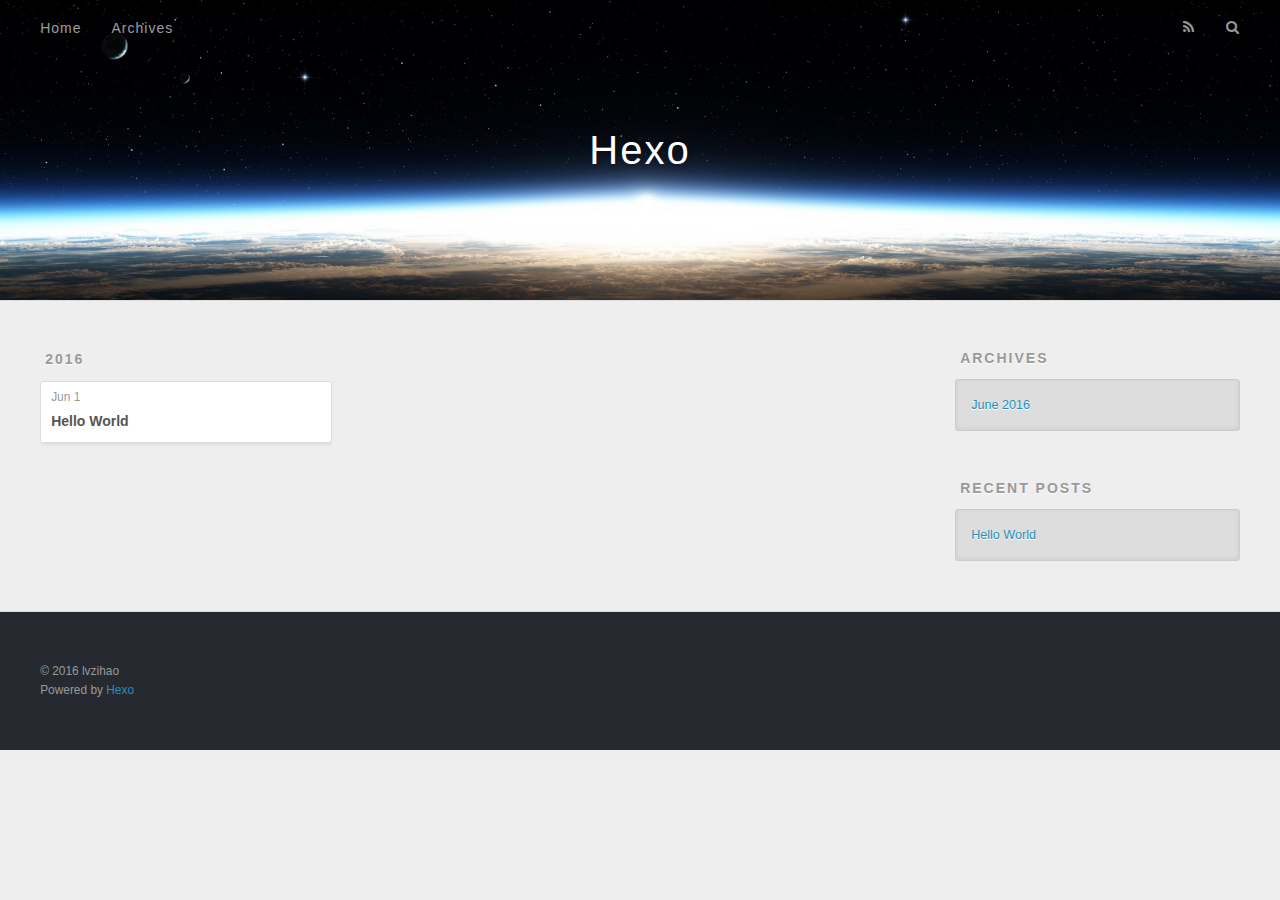
==== archives/index.html @ 4b4ba052 "Site updated: 2016-06-01 18:39:13" ====
<!DOCTYPE html>
<html>
<head>
  <meta charset="utf-8">
  
  <title>Archives | Hexo</title>
  <meta name="viewport" content="width=device-width, initial-scale=1, maximum-scale=1">
  <meta name="description">
<meta property="og:type" content="website">
<meta property="og:title" content="Hexo">
<meta property="og:url" content="http://yoursite.com/archives/index.html">
<meta property="og:site_name" content="Hexo">
<meta property="og:description">
<meta name="twitter:card" content="summary">
<meta name="twitter:title" content="Hexo">
<meta name="twitter:description">
  
    <link rel="alternate" href="/atom.xml" title="Hexo" type="application/atom+xml">
  
  
    <link rel="icon" href="/favicon.png">
  
  
    <link href="//fonts.googleapis.com/css?family=Source+Code+Pro" rel="stylesheet" type="text/css">
  
  <link rel="stylesheet" href="/css/style.css">
  

</head>

<body>
  <div id="container">
    <div id="wrap">
      <header id="header">
  <div id="banner"></div>
  <div id="header-outer" class="outer">
    <div id="header-title" class="inner">
      <h1 id="logo-wrap">
        <a href="/" id="logo">Hexo</a>
      </h1>
      
    </div>
    <div id="header-inner" class="inner">
      <nav id="main-nav">
        <a id="main-nav-toggle" class="nav-icon"></a>
        
          <a class="main-nav-link" href="/">Home</a>
        
          <a class="main-nav-link" href="/archives">Archives</a>
        
      </nav>
      <nav id="sub-nav">
        
          <a id="nav-rss-link" class="nav-icon" href="/atom.xml" title="RSS Feed"></a>
        
        <a id="nav-search-btn" class="nav-icon" title="Search"></a>
      </nav>
      <div id="search-form-wrap">
        <form action="//google.com/search" method="get" accept-charset="UTF-8" class="search-form"><input type="search" name="q" results="0" class="search-form-input" placeholder="Search"><button type="submit" class="search-form-submit">&#xF002;</button><input type="hidden" name="sitesearch" value="http://yoursite.com"></form>
      </div>
    </div>
  </div>
</header>
      <div class="outer">
        <section id="main">
  
  
    
    
      
      
      <section class="archives-wrap">
        <div class="archive-year-wrap">
          <a href="/archives/2016" class="archive-year">2016</a>
        </div>
        <div class="archives">
    
    <article class="archive-article archive-type-post">
  <div class="archive-article-inner">
    <header class="archive-article-header">
      <a href="/2016/06/01/hello-world/" class="archive-article-date">
  <time datetime="2016-06-01T08:57:51.765Z" itemprop="datePublished">Jun 1</time>
</a>
      
  
    <h1 itemprop="name">
      <a class="archive-article-title" href="/2016/06/01/hello-world/">Hello World</a>
    </h1>
  

    </header>
  </div>
</article>
  
  
    </div></section>
  

</section>
        
          <aside id="sidebar">
  
    

  
    

  
    
  
    
  <div class="widget-wrap">
    <h3 class="widget-title">Archives</h3>
    <div class="widget">
      <ul class="archive-list"><li class="archive-list-item"><a class="archive-list-link" href="/archives/2016/06/">June 2016</a></li></ul>
    </div>
  </div>


  
    
  <div class="widget-wrap">
    <h3 class="widget-title">Recent Posts</h3>
    <div class="widget">
      <ul>
        
          <li>
            <a href="/2016/06/01/hello-world/">Hello World</a>
          </li>
        
      </ul>
    </div>
  </div>

  
</aside>
        
      </div>
      <footer id="footer">
  
  <div class="outer">
    <div id="footer-info" class="inner">
      &copy; 2016 lvzihao<br>
      Powered by <a href="http://hexo.io/" target="_blank">Hexo</a>
    </div>
  </div>
</footer>
    </div>
    <nav id="mobile-nav">
  
    <a href="/" class="mobile-nav-link">Home</a>
  
    <a href="/archives" class="mobile-nav-link">Archives</a>
  
</nav>
    

<script src="//ajax.googleapis.com/ajax/libs/jquery/2.0.3/jquery.min.js"></script>


  <link rel="stylesheet" href="/fancybox/jquery.fancybox.css">
  <script src="/fancybox/jquery.fancybox.pack.js"></script>


<script src="/js/script.js"></script>

  </div>
</body>
</html>
---- css/style.css ----
body {
  width: 100%;
}
body:before,
body:after {
  content: "";
  display: table;
}
body:after {
  clear: both;
}
html,
body,
div,
span,
applet,
object,
iframe,
h1,
h2,
h3,
h4,
h5,
h6,
p,
blockquote,
pre,
a,
abbr,
acronym,
address,
big,
cite,
code,
del,
dfn,
em,
img,
ins,
kbd,
q,
s,
samp,
small,
strike,
strong,
sub,
sup,
tt,
var,
dl,
dt,
dd,
ol,
ul,
li,
fieldset,
form,
label,
legend,
table,
caption,
tbody,
tfoot,
thead,
tr,
th,
td {
  margin: 0;
  padding: 0;
  border: 0;
  outline: 0;
  font-weight: inherit;
  font-style: inherit;
  font-family: inherit;
  font-size: 100%;
  vertical-align: baseline;
}
body {
  line-height: 1;
  color: #000;
  background: #fff;
}
ol,
ul {
  list-style: none;
}
table {
  border-collapse: separate;
  border-spacing: 0;
  vertical-align: middle;
}
caption,
th,
td {
  text-align: left;
  font-weight: normal;
  vertical-align: middle;
}
a img {
  border: none;
}
input,
button {
  margin: 0;
  padding: 0;
}
input::-moz-focus-inner,
button::-moz-focus-inner {
  border: 0;
  padding: 0;
}
@font-face {
  font-family: FontAwesome;
  font-style: normal;
  font-weight: normal;
  src: url("fonts/fontawesome-webfont.eot?v=#4.0.3");
  src: url("fonts/fontawesome-webfont.eot?#iefix&v=#4.0.3") format("embedded-opentype"), url("fonts/fontawesome-webfont.woff?v=#4.0.3") format("woff"), url("fonts/fontawesome-webfont.ttf?v=#4.0.3") format("truetype"), url("fonts/fontawesome-webfont.svg#fontawesomeregular?v=#4.0.3") format("svg");
}
html,
body,
#container {
  height: 100%;
}
body {
  background: #eee;
  font: 14px "Helvetica Neue", Helvetica, Arial, sans-serif;
  -webkit-text-size-adjust: 100%;
}
.outer {
  max-width: 1220px;
  margin: 0 auto;
  padding: 0 20px;
}
.outer:before,
.outer:after {
  content: "";
  display: table;
}
.outer:after {
  clear: both;
}
.inner {
  display: inline;
  float: left;
  width: 98.33333333333333%;
  margin: 0 0.833333333333333%;
}
.left,
.alignleft {
  float: left;
}
.right,
.alignright {
  float: right;
}
.clear {
  clear: both;
}
#container {
  position: relative;
}
.mobile-nav-on {
  overflow: hidden;
}
#wrap {
  height: 100%;
  width: 100%;
  position: absolute;
  top: 0;
  left: 0;
  -webkit-transition: 0.2s ease-out;
  -moz-transition: 0.2s ease-out;
  -ms-transition: 0.2s ease-out;
  transition: 0.2s ease-out;
  z-index: 1;
  background: #eee;
}
.mobile-nav-on #wrap {
  left: 280px;
}
@media screen and (min-width: 768px) {
  #main {
    display: inline;
    float: left;
    width: 73.33333333333333%;
    margin: 0 0.833333333333333%;
  }
}
.article-date,
.article-category-link,
.archive-year,
.widget-title {
  text-decoration: none;
  text-transform: uppercase;
  letter-spacing: 2px;
  color: #999;
  margin-bottom: 1em;
  margin-left: 5px;
  line-height: 1em;
  text-shadow: 0 1px #fff;
  font-weight: bold;
}
.article-inner,
.archive-article-inner {
  background: #fff;
  -webkit-box-shadow: 1px 2px 3px #ddd;
  box-shadow: 1px 2px 3px #ddd;
  border: 1px solid #ddd;
  -webkit-border-radius: 3px;
  border-radius: 3px;
}
.article-entry h1,
.widget h1 {
  font-size: 2em;
}
.article-entry h2,
.widget h2 {
  font-size: 1.5em;
}
.article-entry h3,
.widget h3 {
  font-size: 1.3em;
}
.article-entry h4,
.widget h4 {
  font-size: 1.2em;
}
.article-entry h5,
.widget h5 {
  font-size: 1em;
}
.article-entry h6,
.widget h6 {
  font-size: 1em;
  color: #999;
}
.article-entry hr,
.widget hr {
  border: 1px dashed #ddd;
}
.article-entry strong,
.widget strong {
  font-weight: bold;
}
.article-entry em,
.widget em,
.article-entry cite,
.widget cite {
  font-style: italic;
}
.article-entry sup,
.widget sup,
.article-entry sub,
.widget sub {
  font-size: 0.75em;
  line-height: 0;
  position: relative;
  vertical-align: baseline;
}
.article-entry sup,
.widget sup {
  top: -0.5em;
}
.article-entry sub,
.widget sub {
  bottom: -0.2em;
}
.article-entry small,
.widget small {
  font-size: 0.85em;
}
.article-entry acronym,
.widget acronym,
.article-entry abbr,
.widget abbr {
  border-bottom: 1px dotted;
}
.article-entry ul,
.widget ul,
.article-entry ol,
.widget ol,
.article-entry dl,
.widget dl {
  margin: 0 20px;
  line-height: 1.6em;
}
.article-entry ul ul,
.widget ul ul,
.article-entry ol ul,
.widget ol ul,
.article-entry ul ol,
.widget ul ol,
.article-entry ol ol,
.widget ol ol {
  margin-top: 0;
  margin-bottom: 0;
}
.article-entry ul,
.widget ul {
  list-style: disc;
}
.article-entry ol,
.widget ol {
  list-style: decimal;
}
.article-entry dt,
.widget dt {
  font-weight: bold;
}
#header {
  height: 300px;
  position: relative;
  border-bottom: 1px solid #ddd;
}
#header:before,
#header:after {
  content: "";
  position: absolute;
  left: 0;
  right: 0;
  height: 40px;
}
#header:before {
  top: 0;
  background: -webkit-linear-gradient(rgba(0,0,0,0.2), transparent);
  background: -moz-linear-gradient(rgba(0,0,0,0.2), transparent);
  background: -ms-linear-gradient(rgba(0,0,0,0.2), transparent);
  background: linear-gradient(rgba(0,0,0,0.2), transparent);
}
#header:after {
  bottom: 0;
  background: -webkit-linear-gradient(transparent, rgba(0,0,0,0.2));
  background: -moz-linear-gradient(transparent, rgba(0,0,0,0.2));
  background: -ms-linear-gradient(transparent, rgba(0,0,0,0.2));
  background: linear-gradient(transparent, rgba(0,0,0,0.2));
}
#header-outer {
  height: 100%;
  position: relative;
}
#header-inner {
  position: relative;
  overflow: hidden;
}
#banner {
  position: absolute;
  top: 0;
  left: 0;
  width: 100%;
  height: 100%;
  background: url("images/banner.jpg") center #000;
  -webkit-background-size: cover;
  -moz-background-size: cover;
  background-size: cover;
  z-index: -1;
}
#header-title {
  text-align: center;
  height: 40px;
  position: absolute;
  top: 50%;
  left: 0;
  margin-top: -20px;
}
#logo,
#subtitle {
  text-decoration: none;
  color: #fff;
  font-weight: 300;
  text-shadow: 0 1px 4px rgba(0,0,0,0.3);
}
#logo {
  font-size: 40px;
  line-height: 40px;
  letter-spacing: 2px;
}
#subtitle {
  font-size: 16px;
  line-height: 16px;
  letter-spacing: 1px;
}
#subtitle-wrap {
  margin-top: 16px;
}
#main-nav {
  float: left;
  margin-left: -15px;
}
.nav-icon,
.main-nav-link {
  float: left;
  color: #fff;
  opacity: 0.6;
  text-decoration: none;
  text-shadow: 0 1px rgba(0,0,0,0.2);
  -webkit-transition: opacity 0.2s;
  -moz-transition: opacity 0.2s;
  -ms-transition: opacity 0.2s;
  transition: opacity 0.2s;
  display: block;
  padding: 20px 15px;
}
.nav-icon:hover,
.main-nav-link:hover {
  opacity: 1;
}
.nav-icon {
  font-family: FontAwesome;
  text-align: center;
  font-size: 14px;
  width: 14px;
  height: 14px;
  padding: 20px 15px;
  position: relative;
  cursor: pointer;
}
.main-nav-link {
  font-weight: 300;
  letter-spacing: 1px;
}
@media screen and (max-width: 479px) {
  .main-nav-link {
    display: none;
  }
}
#main-nav-toggle {
  display: none;
}
#main-nav-toggle:before {
  content: "\f0c9";
}
@media screen and (max-width: 479px) {
  #main-nav-toggle {
    display: block;
  }
}
#sub-nav {
  float: right;
  margin-right: -15px;
}
#nav-rss-link:before {
  content: "\f09e";
}
#nav-search-btn:before {
  content: "\f002";
}
#search-form-wrap {
  position: absolute;
  top: 15px;
  width: 150px;
  height: 30px;
  right: -150px;
  opacity: 0;
  -webkit-transition: 0.2s ease-out;
  -moz-transition: 0.2s ease-out;
  -ms-transition: 0.2s ease-out;
  transition: 0.2s ease-out;
}
#search-form-wrap.on {
  opacity: 1;
  right: 0;
}
@media screen and (max-width: 479px) {
  #search-form-wrap {
    width: 100%;
    right: -100%;
  }
}
.search-form {
  position: absolute;
  top: 0;
  left: 0;
  right: 0;
  background: #fff;
  padding: 5px 15px;
  -webkit-border-radius: 15px;
  border-radius: 15px;
  -webkit-box-shadow: 0 0 10px rgba(0,0,0,0.3);
  box-shadow: 0 0 10px rgba(0,0,0,0.3);
}
.search-form-input {
  border: none;
  background: none;
  color: #555;
  width: 100%;
  font: 13px "Helvetica Neue", Helvetica, Arial, sans-serif;
  outline: none;
}
.search-form-input::-webkit-search-results-decoration,
.search-form-input::-webkit-search-cancel-button {
  -webkit-appearance: none;
}
.search-form-submit {
  position: absolute;
  top: 50%;
  right: 10px;
  margin-top: -7px;
  font: 13px FontAwesome;
  border: none;
  background: none;
  color: #bbb;
  cursor: pointer;
}
.search-form-submit:hover,
.search-form-submit:focus {
  color: #777;
}
.article {
  margin: 50px 0;
}
.article-inner {
  overflow: hidden;
}
.article-meta:before,
.article-meta:after {
  content: "";
  display: table;
}
.article-meta:after {
  clear: both;
}
.article-date {
  float: left;
}
.article-category {
  float: left;
  line-height: 1em;
  color: #ccc;
  text-shadow: 0 1px #fff;
  margin-left: 8px;
}
.article-category:before {
  content: "\2022";
}
.article-category-link {
  margin: 0 12px 1em;
}
.article-header {
  padding: 20px 20px 0;
}
.article-title {
  text-decoration: none;
  font-size: 2em;
  font-weight: bold;
  color: #555;
  line-height: 1.1em;
  -webkit-transition: color 0.2s;
  -moz-transition: color 0.2s;
  -ms-transition: color 0.2s;
  transition: color 0.2s;
}
a.article-title:hover {
  color: #258fb8;
}
.article-entry {
  color: #555;
  padding: 0 20px;
}
.article-entry:before,
.article-entry:after {
  content: "";
  display: table;
}
.article-entry:after {
  clear: both;
}
.article-entry p,
.article-entry table {
  line-height: 1.6em;
  margin: 1.6em 0;
}
.article-entry h1,
.article-entry h2,
.article-entry h3,
.article-entry h4,
.article-entry h5,
.article-entry h6 {
  font-weight: bold;
}
.article-entry h1,
.article-entry h2,
.article-entry h3,
.article-entry h4,
.article-entry h5,
.article-entry h6 {
  line-height: 1.1em;
  margin: 1.1em 0;
}
.article-entry a {
  color: #258fb8;
  text-decoration: none;
}
.article-entry a:hover {
  text-decoration: underline;
}
.article-entry ul,
.article-entry ol,
.article-entry dl {
  margin-top: 1.6em;
  margin-bottom: 1.6em;
}
.article-entry img,
.article-entry video {
  max-width: 100%;
  height: auto;
  display: block;
  margin: auto;
}
.article-entry iframe {
  border: none;
}
.article-entry table {
  width: 100%;
  border-collapse: collapse;
  border-spacing: 0;
}
.article-entry th {
  font-weight: bold;
  border-bottom: 3px solid #ddd;
  padding-bottom: 0.5em;
}
.article-entry td {
  border-bottom: 1px solid #ddd;
  padding: 10px 0;
}
.article-entry blockquote {
  font-family: Georgia, "Times New Roman", serif;
  font-size: 1.4em;
  margin: 1.6em 20px;
  text-align: center;
}
.article-entry blockquote footer {
  font-size: 14px;
  margin: 1.6em 0;
  font-family: "Helvetica Neue", Helvetica, Arial, sans-serif;
}
.article-entry blockquote footer cite:before {
  content: "—";
  padding: 0 0.5em;
}
.article-entry .pullquote {
  text-align: left;
  width: 45%;
  margin: 0;
}
.article-entry .pullquote.left {
  margin-left: 0.5em;
  margin-right: 1em;
}
.article-entry .pullquote.right {
  margin-right: 0.5em;
  margin-left: 1em;
}
.article-entry .caption {
  color: #999;
  display: block;
  font-size: 0.9em;
  margin-top: 0.5em;
  position: relative;
  text-align: center;
}
.article-entry .video-container {
  position: relative;
  padding-top: 56.25%;
  height: 0;
  overflow: hidden;
}
.article-entry .video-container iframe,
.article-entry .video-container object,
.article-entry .video-container embed {
  position: absolute;
  top: 0;
  left: 0;
  width: 100%;
  height: 100%;
  margin-top: 0;
}
.article-more-link a {
  display: inline-block;
  line-height: 1em;
  padding: 6px 15px;
  -webkit-border-radius: 15px;
  border-radius: 15px;
  background: #eee;
  color: #999;
  text-shadow: 0 1px #fff;
  text-decoration: none;
}
.article-more-link a:hover {
  background: #258fb8;
  color: #fff;
  text-decoration: none;
  text-shadow: 0 1px #1e7293;
}
.article-footer {
  font-size: 0.85em;
  line-height: 1.6em;
  border-top: 1px solid #ddd;
  padding-top: 1.6em;
  margin: 0 20px 20px;
}
.article-footer:before,
.article-footer:after {
  content: "";
  display: table;
}
.article-footer:after {
  clear: both;
}
.article-footer a {
  color: #999;
  text-decoration: none;
}
.article-footer a:hover {
  color: #555;
}
.article-tag-list-item {
  float: left;
  margin-right: 10px;
}
.article-tag-list-link:before {
  content: "#";
}
.article-comment-link {
  float: right;
}
.article-comment-link:before {
  content: "\f075";
  font-family: FontAwesome;
  padding-right: 8px;
}
.article-share-link {
  cursor: pointer;
  float: right;
  margin-left: 20px;
}
.article-share-link:before {
  content: "\f064";
  font-family: FontAwesome;
  padding-right: 6px;
}
#article-nav {
  position: relative;
}
#article-nav:before,
#article-nav:after {
  content: "";
  display: table;
}
#article-nav:after {
  clear: both;
}
@media screen and (min-width: 768px) {
  #article-nav {
    margin: 50px 0;
  }
  #article-nav:before {
    width: 8px;
    height: 8px;
    position: absolute;
    top: 50%;
    left: 50%;
    margin-top: -4px;
    margin-left: -4px;
    content: "";
    -webkit-border-radius: 50%;
    border-radius: 50%;
    background: #ddd;
    -webkit-box-shadow: 0 1px 2px #fff;
    box-shadow: 0 1px 2px #fff;
  }
}
.article-nav-link-wrap {
  text-decoration: none;
  text-shadow: 0 1px #fff;
  color: #999;
  -webkit-box-sizing: border-box;
  -moz-box-sizing: border-box;
  box-sizing: border-box;
  margin-top: 50px;
  text-align: center;
  display: block;
}
.article-nav-link-wrap:hover {
  color: #555;
}
@media screen and (min-width: 768px) {
  .article-nav-link-wrap {
    width: 50%;
    margin-top: 0;
  }
}
@media screen and (min-width: 768px) {
  #article-nav-newer {
    float: left;
    text-align: right;
    padding-right: 20px;
  }
}
@media screen and (min-width: 768px) {
  #article-nav-older {
    float: right;
    text-align: left;
    padding-left: 20px;
  }
}
.article-nav-caption {
  text-transform: uppercase;
  letter-spacing: 2px;
  color: #ddd;
  line-height: 1em;
  font-weight: bold;
}
#article-nav-newer .article-nav-caption {
  margin-right: -2px;
}
.article-nav-title {
  font-size: 0.85em;
  line-height: 1.6em;
  margin-top: 0.5em;
}
.article-share-box {
  position: absolute;
  display: none;
  background: #fff;
  -webkit-box-shadow: 1px 2px 10px rgba(0,0,0,0.2);
  box-shadow: 1px 2px 10px rgba(0,0,0,0.2);
  -webkit-border-radius: 3px;
  border-radius: 3px;
  margin-left: -145px;
  overflow: hidden;
  z-index: 1;
}
.article-share-box.on {
  display: block;
}
.article-share-input {
  width: 100%;
  background: none;
  -webkit-box-sizing: border-box;
  -moz-box-sizing: border-box;
  box-sizing: border-box;
  font: 14px "Helvetica Neue", Helvetica, Arial, sans-serif;
  padding: 0 15px;
  color: #555;
  outline: none;
  border: 1px solid #ddd;
  -webkit-border-radius: 3px 3px 0 0;
  border-radius: 3px 3px 0 0;
  height: 36px;
  line-height: 36px;
}
.article-share-links {
  background: #eee;
}
.article-share-links:before,
.article-share-links:after {
  content: "";
  display: table;
}
.article-share-links:after {
  clear: both;
}
.article-share-twitter,
.article-share-facebook,
.article-share-pinterest,
.article-share-google {
  width: 50px;
  height: 36px;
  display: block;
  float: left;
  position: relative;
  color: #999;
  text-shadow: 0 1px #fff;
}
.article-share-twitter:before,
.article-share-facebook:before,
.article-share-pinterest:before,
.article-share-google:before {
  font-size: 20px;
  font-family: FontAwesome;
  width: 20px;
  height: 20px;
  position: absolute;
  top: 50%;
  left: 50%;
  margin-top: -10px;
  margin-left: -10px;
  text-align: center;
}
.article-share-twitter:hover,
.article-share-facebook:hover,
.article-share-pinterest:hover,
.article-share-google:hover {
  color: #fff;
}
.article-share-twitter:before {
  content: "\f099";
}
.article-share-twitter:hover {
  background: #00aced;
  text-shadow: 0 1px #008abe;
}
.article-share-facebook:before {
  content: "\f09a";
}
.article-share-facebook:hover {
  background: #3b5998;
  text-shadow: 0 1px #2f477a;
}
.article-share-pinterest:before {
  content: "\f0d2";
}
.article-share-pinterest:hover {
  background: #cb2027;
  text-shadow: 0 1px #a21a1f;
}
.article-share-google:before {
  content: "\f0d5";
}
.article-share-google:hover {
  background: #dd4b39;
  text-shadow: 0 1px #be3221;
}
.article-gallery {
  background: #000;
  position: relative;
}
.article-gallery-photos {
  position: relative;
  overflow: hidden;
}
.article-gallery-img {
  display: none;
  max-width: 100%;
}
.article-gallery-img:first-child {
  display: block;
}
.article-gallery-img.loaded {
  position: absolute;
  display: block;
}
.article-gallery-img img {
  display: block;
  max-width: 100%;
  margin: 0 auto;
}
#comments {
  background: #fff;
  -webkit-box-shadow: 1px 2px 3px #ddd;
  box-shadow: 1px 2px 3px #ddd;
  padding: 20px;
  border: 1px solid #ddd;
  -webkit-border-radius: 3px;
  border-radius: 3px;
  margin: 50px 0;
}
#comments a {
  color: #258fb8;
}
.archives-wrap {
  margin: 50px 0;
}
.archives:before,
.archives:after {
  content: "";
  display: table;
}
.archives:after {
  clear: both;
}
.archive-year-wrap {
  margin-bottom: 1em;
}
.archives {
  -webkit-column-gap: 10px;
  -moz-column-gap: 10px;
  column-gap: 10px;
}
@media screen and (min-width: 480px) and (max-width: 767px) {
  .archives {
    -webkit-column-count: 2;
    -moz-column-count: 2;
    column-count: 2;
  }
}
@media screen and (min-width: 768px) {
  .archives {
    -webkit-column-count: 3;
    -moz-column-count: 3;
    column-count: 3;
  }
}
.archive-article {
  -webkit-column-break-inside: avoid;
  page-break-inside: avoid;
  overflow: hidden;
  break-inside: avoid-column;
}
.archive-article-inner {
  padding: 10px;
  margin-bottom: 15px;
}
.archive-article-title {
  text-decoration: none;
  font-weight: bold;
  color: #555;
  -webkit-transition: color 0.2s;
  -moz-transition: color 0.2s;
  -ms-transition: color 0.2s;
  transition: color 0.2s;
  line-height: 1.6em;
}
.archive-article-title:hover {
  color: #258fb8;
}
.archive-article-footer {
  margin-top: 1em;
}
.archive-article-date {
  color: #999;
  text-decoration: none;
  font-size: 0.85em;
  line-height: 1em;
  margin-bottom: 0.5em;
  display: block;
}
#page-nav {
  margin: 50px auto;
  background: #fff;
  -webkit-box-shadow: 1px 2px 3px #ddd;
  box-shadow: 1px 2px 3px #ddd;
  border: 1px solid #ddd;
  -webkit-border-radius: 3px;
  border-radius: 3px;
  text-align: center;
  color: #999;
  overflow: hidden;
}
#page-nav:before,
#page-nav:after {
  content: "";
  display: table;
}
#page-nav:after {
  clear: both;
}
#page-nav a,
#page-nav span {
  padding: 10px 20px;
  line-height: 1;
  height: 2ex;
}
#page-nav a {
  color: #999;
  text-decoration: none;
}
#page-nav a:hover {
  background: #999;
  color: #fff;
}
#page-nav .prev {
  float: left;
}
#page-nav .next {
  float: right;
}
#page-nav .page-number {
  display: inline-block;
}
@media screen and (max-width: 479px) {
  #page-nav .page-number {
    display: none;
  }
}
#page-nav .current {
  color: #555;
  font-weight: bold;
}
#page-nav .space {
  color: #ddd;
}
#footer {
  background: #262a30;
  padding: 50px 0;
  border-top: 1px solid #ddd;
  color: #999;
}
#footer a {
  color: #258fb8;
  text-decoration: none;
}
#footer a:hover {
  text-decoration: underline;
}
#footer-info {
  line-height: 1.6em;
  font-size: 0.85em;
}
.article-entry pre,
.article-entry .highlight {
  background: #2d2d2d;
  margin: 0 -20px;
  padding: 15px 20px;
  border-style: solid;
  border-color: #ddd;
  border-width: 1px 0;
  overflow: auto;
  color: #ccc;
  line-height: 22.400000000000002px;
}
.article-entry .highlight .gutter pre,
.article-entry .gist .gist-file .gist-data .line-numbers {
  color: #666;
  font-size: 0.85em;
}
.article-entry pre,
.article-entry code {
  font-family: "Source Code Pro", Consolas, Monaco, Menlo, Consolas, monospace;
}
.article-entry code {
  background: #eee;
  text-shadow: 0 1px #fff;
  padding: 0 0.3em;
}
.article-entry pre code {
  background: none;
  text-shadow: none;
  padding: 0;
}
.article-entry .highlight pre {
  border: none;
  margin: 0;
  padding: 0;
}
.article-entry .highlight table {
  margin: 0;
  width: auto;
}
.article-entry .highlight td {
  border: none;
  padding: 0;
}
.article-entry .highlight figcaption {
  font-size: 0.85em;
  color: #999;
  line-height: 1em;
  margin-bottom: 1em;
}
.article-entry .highlight figcaption:before,
.article-entry .highlight figcaption:after {
  content: "";
  display: table;
}
.article-entry .highlight figcaption:after {
  clear: both;
}
.article-entry .highlight figcaption a {
  float: right;
}
.article-entry .highlight .gutter pre {
  text-align: right;
  padding-right: 20px;
}
.article-entry .highlight .line {
  height: 22.400000000000002px;
}
.article-entry .highlight .line.marked {
  background: #515151;
}
.article-entry .gist {
  margin: 0 -20px;
  border-style: solid;
  border-color: #ddd;
  border-width: 1px 0;
  background: #2d2d2d;
  padding: 15px 20px 15px 0;
}
.article-entry .gist .gist-file {
  border: none;
  font-family: "Source Code Pro", Consolas, Monaco, Menlo, Consolas, monospace;
  margin: 0;
}
.article-entry .gist .gist-file .gist-data {
  background: none;
  border: none;
}
.article-entry .gist .gist-file .gist-data .line-numbers {
  background: none;
  border: none;
  padding: 0 20px 0 0;
}
.article-entry .gist .gist-file .gist-data .line-data {
  padding: 0 !important;
}
.article-entry .gist .gist-file .highlight {
  margin: 0;
  padding: 0;
  border: none;
}
.article-entry .gist .gist-file .gist-meta {
  background: #2d2d2d;
  color: #999;
  font: 0.85em "Helvetica Neue", Helvetica, Arial, sans-serif;
  text-shadow: 0 0;
  padding: 0;
  margin-top: 1em;
  margin-left: 20px;
}
.article-entry .gist .gist-file .gist-meta a {
  color: #258fb8;
  font-weight: normal;
}
.article-entry .gist .gist-file .gist-meta a:hover {
  text-decoration: underline;
}
pre .comment,
pre .title {
  color: #999;
}
pre .variable,
pre .attribute,
pre .tag,
pre .regexp,
pre .ruby .constant,
pre .xml .tag .title,
pre .xml .pi,
pre .xml .doctype,
pre .html .doctype,
pre .css .id,
pre .css .class,
pre .css .pseudo {
  color: #f2777a;
}
pre .number,
pre .preprocessor,
pre .built_in,
pre .literal,
pre .params,
pre .constant {
  color: #f99157;
}
pre .class,
pre .ruby .class .title,
pre .css .rules .attribute {
  color: #9c9;
}
pre .string,
pre .value,
pre .inheritance,
pre .header,
pre .ruby .symbol,
pre .xml .cdata {
  color: #9c9;
}
pre .css .hexcolor {
  color: #6cc;
}
pre .function,
pre .python .decorator,
pre .python .title,
pre .ruby .function .title,
pre .ruby .title .keyword,
pre .perl .sub,
pre .javascript .title,
pre .coffeescript .title {
  color: #69c;
}
pre .keyword,
pre .javascript .function {
  color: #c9c;
}
@media screen and (max-width: 479px) {
  #mobile-nav {
    position: absolute;
    top: 0;
    left: 0;
    width: 280px;
    height: 100%;
    background: #191919;
    border-right: 1px solid #fff;
  }
}
@media screen and (max-width: 479px) {
  .mobile-nav-link {
    display: block;
    color: #999;
    text-decoration: none;
    padding: 15px 20px;
    font-weight: bold;
  }
  .mobile-nav-link:hover {
    color: #fff;
  }
}
@media screen and (min-width: 768px) {
  #sidebar {
    display: inline;
    float: left;
    width: 23.333333333333332%;
    margin: 0 0.833333333333333%;
  }
}
.widget-wrap {
  margin: 50px 0;
}
.widget {
  color: #777;
  text-shadow: 0 1px #fff;
  background: #ddd;
  -webkit-box-shadow: 0 -1px 4px #ccc inset;
  box-shadow: 0 -1px 4px #ccc inset;
  border: 1px solid #ccc;
  padding: 15px;
  -webkit-border-radius: 3px;
  border-radius: 3px;
}
.widget a {
  color: #258fb8;
  text-decoration: none;
}
.widget a:hover {
  text-decoration: underline;
}
.widget ul ul,
.widget ol ul,
.widget dl ul,
.widget ul ol,
.widget ol ol,
.widget dl ol,
.widget ul dl,
.widget ol dl,
.widget dl dl {
  margin-left: 15px;
  list-style: disc;
}
.widget {
  line-height: 1.6em;
  word-wrap: break-word;
  font-size: 0.9em;
}
.widget ul,
.widget ol {
  list-style: none;
  margin: 0;
}
.widget ul ul,
.widget ol ul,
.widget ul ol,
.widget ol ol {
  margin: 0 20px;
}
.widget ul ul,
.widget ol ul {
  list-style: disc;
}
.widget ul ol,
.widget ol ol {
  list-style: decimal;
}
.category-list-count,
.tag-list-count,
.archive-list-count {
  padding-left: 5px;
  color: #999;
  font-size: 0.85em;
}
.category-list-count:before,
.tag-list-count:before,
.archive-list-count:before {
  content: "(";
}
.category-list-count:after,
.tag-list-count:after,
.archive-list-count:after {
  content: ")";
}
.tagcloud a {
  margin-right: 5px;
  display: inline-block;
}
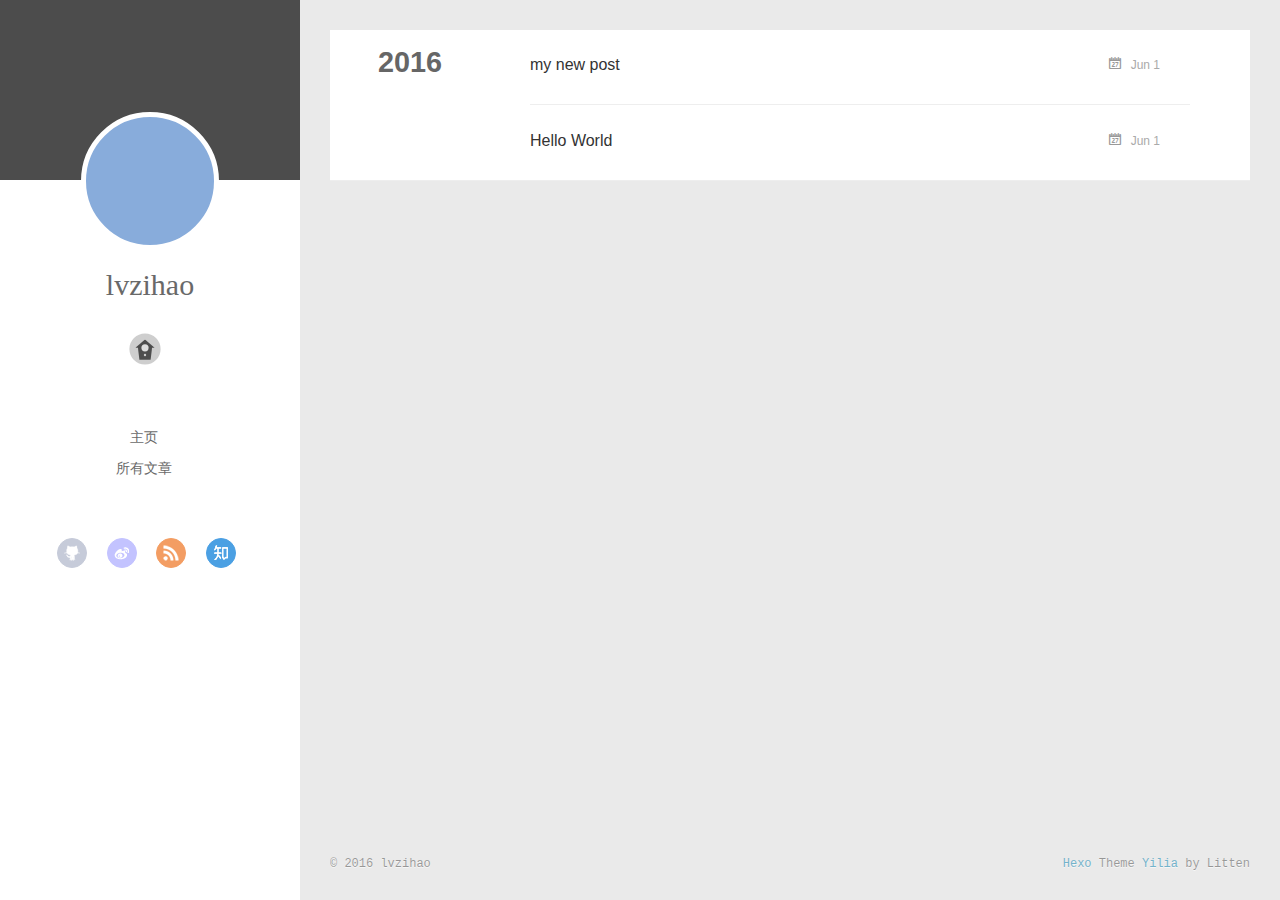
==== commit 3a651199: "Site updated: 2016-06-01 22:55:23" ====
--- a/archives/index.html
+++ b/archives/index.html
@@ -3,6 +3,7 @@
 <head>
   <meta charset="utf-8">
   
+  <meta http-equiv="X-UA-Compatible" content="IE=edge" >
   <title>Archives | Hexo</title>
   <meta name="viewport" content="width=device-width, initial-scale=1, maximum-scale=1">
   <meta name="description">
@@ -15,54 +16,187 @@
 <meta name="twitter:title" content="Hexo">
 <meta name="twitter:description">
   
-    <link rel="alternate" href="/atom.xml" title="Hexo" type="application/atom+xml">
+    <link rel="alternative" href="/atom.xml" title="Hexo" type="application/atom+xml">
   
   
     <link rel="icon" href="/favicon.png">
   
-  
-    <link href="//fonts.googleapis.com/css?family=Source+Code+Pro" rel="stylesheet" type="text/css">
-  
   <link rel="stylesheet" href="/css/style.css">
-  
-
 </head>
 
 <body>
   <div id="container">
-    <div id="wrap">
-      <header id="header">
-  <div id="banner"></div>
-  <div id="header-outer" class="outer">
-    <div id="header-title" class="inner">
-      <h1 id="logo-wrap">
-        <a href="/" id="logo">Hexo</a>
-      </h1>
-      
+    <div class="left-col">
+    <div class="overlay"></div>
+<div class="intrude-less">
+	<header id="header" class="inner">
+		<a href="/" class="profilepic">
+			
+			<img lazy-src="null" class="js-avatar">
+			
+		</a>
+
+		<hgroup>
+		  <h1 class="header-author"><a href="/">lvzihao</a></h1>
+		</hgroup>
+
+		
+
+		
+			<div class="switch-btn">
+				<div class="icon">
+					<div class="icon-ctn">
+						<div class="icon-wrap icon-house" data-idx="0">
+							<div class="birdhouse"></div>
+							<div class="birdhouse_holes"></div>
+						</div>
+						<div class="icon-wrap icon-ribbon hide" data-idx="1">
+							<div class="ribbon"></div>
+						</div>
+						
+						<div class="icon-wrap icon-link hide" data-idx="2">
+							<div class="loopback_l"></div>
+							<div class="loopback_r"></div>
+						</div>
+						
+						
+						<div class="icon-wrap icon-me hide" data-idx="3">
+							<div class="user"></div>
+							<div class="shoulder"></div>
+						</div>
+						
+					</div>
+					
+				</div>
+				<div class="tips-box hide">
+					<div class="tips-arrow"></div>
+					<ul class="tips-inner">
+						<li>Menu</li>
+						<li>Tags</li>
+						
+						<li>Links</li>
+						
+						
+						<li>About</li>
+						
+					</ul>
+				</div>
+			</div>
+		
+
+		<div class="switch-area">
+			<div class="switch-wrap">
+				<section class="switch-part switch-part1">
+					<nav class="header-menu">
+						<ul>
+						
+							<li><a href="/">主页</a></li>
+				        
+							<li><a href="/archives">所有文章</a></li>
+				        
+						</ul>
+					</nav>
+					<nav class="header-nav">
+						<div class="social">
+							
+								<a class="github" target="_blank" href="#" title="github">github</a>
+					        
+								<a class="weibo" target="_blank" href="#" title="weibo">weibo</a>
+					        
+								<a class="rss" target="_blank" href="#" title="rss">rss</a>
+					        
+								<a class="zhihu" target="_blank" href="#" title="zhihu">zhihu</a>
+					        
+						</div>
+					</nav>
+				</section>
+				
+				
+				<section class="switch-part switch-part2">
+					<div class="widget tagcloud" id="js-tagcloud">
+						
+					</div>
+				</section>
+				
+				
+				
+				<section class="switch-part switch-part3">
+					<div id="js-friends">
+					
+			          <a target="_blank" class="main-nav-link switch-friends-link" href="http://localhost:4000/">奥巴马的博客</a>
+			        
+			          <a target="_blank" class="main-nav-link switch-friends-link" href="http://localhost:4000/">卡卡的美丽传说</a>
+			        
+			          <a target="_blank" class="main-nav-link switch-friends-link" href="http://localhost:4000/">本泽马的博客</a>
+			        
+			          <a target="_blank" class="main-nav-link switch-friends-link" href="http://localhost:4000/">吉格斯的博客</a>
+			        
+			          <a target="_blank" class="main-nav-link switch-friends-link" href="http://localhost:4000/">习大大大不同</a>
+			        
+			          <a target="_blank" class="main-nav-link switch-friends-link" href="http://localhost:4000/">托蒂的博客</a>
+			        
+			        </div>
+				</section>
+				
+
+				
+				
+				<section class="switch-part switch-part4">
+				
+					<div id="js-aboutme">我是谁，我从哪里来，我到哪里去？我就是我，是颜色不一样的吃货…</div>
+				</section>
+				
+			</div>
+		</div>
+	</header>				
+</div>
+
     </div>
-    <div id="header-inner" class="inner">
-      <nav id="main-nav">
-        <a id="main-nav-toggle" class="nav-icon"></a>
-        
-          <a class="main-nav-link" href="/">Home</a>
-        
-          <a class="main-nav-link" href="/archives">Archives</a>
-        
-      </nav>
-      <nav id="sub-nav">
-        
-          <a id="nav-rss-link" class="nav-icon" href="/atom.xml" title="RSS Feed"></a>
-        
-        <a id="nav-search-btn" class="nav-icon" title="Search"></a>
-      </nav>
-      <div id="search-form-wrap">
-        <form action="//google.com/search" method="get" accept-charset="UTF-8" class="search-form"><input type="search" name="q" results="0" class="search-form-input" placeholder="Search"><button type="submit" class="search-form-submit">&#xF002;</button><input type="hidden" name="sitesearch" value="http://yoursite.com"></form>
-      </div>
-    </div>
-  </div>
-</header>
-      <div class="outer">
-        <section id="main">
+    <div class="mid-col">
+      <nav id="mobile-nav">
+  	<div class="overlay">
+  		<div class="slider-trigger"></div>
+  		<h1 class="header-author js-mobile-header hide">lvzihao</h1>
+  	</div>
+	<div class="intrude-less">
+		<header id="header" class="inner">
+			<div class="profilepic">
+			
+				<img lazy-src="null" class="js-avatar">
+			
+			</div>
+			<hgroup>
+			  <h1 class="header-author">lvzihao</h1>
+			</hgroup>
+			
+			<nav class="header-menu">
+				<ul>
+				
+					<li><a href="/">主页</a></li>
+		        
+					<li><a href="/archives">所有文章</a></li>
+		        
+		        <div class="clearfix"></div>
+				</ul>
+			</nav>
+			<nav class="header-nav">
+				<div class="social">
+					
+						<a class="github" target="_blank" href="#" title="github">github</a>
+			        
+						<a class="weibo" target="_blank" href="#" title="weibo">weibo</a>
+			        
+						<a class="rss" target="_blank" href="#" title="rss">rss</a>
+			        
+						<a class="zhihu" target="_blank" href="#" title="zhihu">zhihu</a>
+			        
+				</div>
+			</nav>
+		</header>				
+	</div>
+</nav>
+
+      <div class="body-wrap">
   
   
     
@@ -78,16 +212,51 @@
     <article class="archive-article archive-type-post">
   <div class="archive-article-inner">
     <header class="archive-article-header">
-      <a href="/2016/06/01/hello-world/" class="archive-article-date">
-  <time datetime="2016-06-01T08:57:51.765Z" itemprop="datePublished">Jun 1</time>
+      	<div class="article-meta">
+	      	<a href="/2016/06/01/my-new-post/" class="archive-article-date">
+  	<time datetime="2016-06-01T11:09:42.000Z" itemprop="datePublished">Jun 1</time>
 </a>
-      
+        </div>
+    	 
+  
+    <h1 itemprop="name">
+      <a class="archive-article-title" href="/2016/06/01/my-new-post/">my new post</a>
+    </h1>
+  
+
+        <div class="article-info info-on-right">
+          
+          
+
+        </div>
+        <div class="clearfix"></div>
+    </header>
+  </div>
+</article>
+  
+    
+    
+    <article class="archive-article archive-type-post">
+  <div class="archive-article-inner">
+    <header class="archive-article-header">
+      	<div class="article-meta">
+	      	<a href="/2016/06/01/hello-world/" class="archive-article-date">
+  	<time datetime="2016-06-01T08:57:51.765Z" itemprop="datePublished">Jun 1</time>
+</a>
+        </div>
+    	 
   
     <h1 itemprop="name">
       <a class="archive-article-title" href="/2016/06/01/hello-world/">Hello World</a>
     </h1>
   
 
+        <div class="article-info info-on-right">
+          
+          
+
+        </div>
+        <div class="clearfix"></div>
     </header>
   </div>
 </article>
@@ -96,73 +265,67 @@
     </div></section>
   
 
-</section>
-        
-          <aside id="sidebar">
-  
-    
-
-  
-    
-
-  
-    
-  
-    
-  <div class="widget-wrap">
-    <h3 class="widget-title">Archives</h3>
-    <div class="widget">
-      <ul class="archive-list"><li class="archive-list-item"><a class="archive-list-link" href="/archives/2016/06/">June 2016</a></li></ul>
-    </div>
-  </div>
-
-
-  
-    
-  <div class="widget-wrap">
-    <h3 class="widget-title">Recent Posts</h3>
-    <div class="widget">
-      <ul>
-        
-          <li>
-            <a href="/2016/06/01/hello-world/">Hello World</a>
-          </li>
-        
-      </ul>
-    </div>
-  </div>
-
-  
-</aside>
-        
-      </div>
+    
+
+</div>
       <footer id="footer">
-  
   <div class="outer">
-    <div id="footer-info" class="inner">
-      &copy; 2016 lvzihao<br>
-      Powered by <a href="http://hexo.io/" target="_blank">Hexo</a>
+    <div id="footer-info">
+    	<div class="footer-left">
+    		&copy; 2016 lvzihao
+    	</div>
+      	<div class="footer-right">
+      		<a href="http://hexo.io/" target="_blank">Hexo</a>  Theme <a href="https://github.com/litten/hexo-theme-yilia" target="_blank">Yilia</a> by Litten
+      	</div>
     </div>
   </div>
 </footer>
     </div>
-    <nav id="mobile-nav">
-  
-    <a href="/" class="mobile-nav-link">Home</a>
-  
-    <a href="/archives" class="mobile-nav-link">Archives</a>
-  
-</nav>
-    
-
-<script src="//ajax.googleapis.com/ajax/libs/jquery/2.0.3/jquery.min.js"></script>
-
-
+    
   <link rel="stylesheet" href="/fancybox/jquery.fancybox.css">
-  <script src="/fancybox/jquery.fancybox.pack.js"></script>
-
-
-<script src="/js/script.js"></script>
+
+
+<script>
+	var yiliaConfig = {
+		fancybox: true,
+		mathjax: true,
+		animate: true,
+		isHome: false,
+		isPost: false,
+		isArchive: true,
+		isTag: false,
+		isCategory: false,
+		open_in_new: false
+	}
+</script>
+<script src="http://7.url.cn/edu/jslib/comb/require-2.1.6,jquery-1.9.1.min.js"></script>
+<script src="/js/main.js"></script>
+
+
+
+
+
+
+<script type="text/x-mathjax-config">
+MathJax.Hub.Config({
+    tex2jax: {
+        inlineMath: [ ['$','$'], ["\\(","\\)"]  ],
+        processEscapes: true,
+        skipTags: ['script', 'noscript', 'style', 'textarea', 'pre', 'code']
+    }
+});
+
+MathJax.Hub.Queue(function() {
+    var all = MathJax.Hub.getAllJax(), i;
+    for(i=0; i < all.length; i += 1) {
+        all[i].SourceElement().parentNode.className += ' has-jax';                 
+    }       
+});
+</script>
+
+<script type="text/javascript" src="http://cdn.mathjax.org/mathjax/latest/MathJax.js?config=TeX-AMS-MML_HTMLorMML">
+</script>
+
 
   </div>
 </body>
--- a/css/style.css
+++ b/css/style.css
@@ -8,6 +8,13 @@
 }
 body:after {
   clear: both;
+}
+@font-face {
+  font-family: 'FontAwesome';
+  src: url("fonts/fontawesome-webfont.eot");
+  src: url("fonts/fontawesome-webfont.eot?#iefix") format("embedded-opentype"), url("fonts/fontawesome-webfont.woff") format("woff"), url("fonts/fontawesome-webfont.ttf") format("truetype"), url("fonts/fontawesome-webfont.svgz#FontAwesomeRegular") format("svg"), url("fonts/fontawesome-webfont.svg#FontAwesomeRegular") format("svg");
+  font-weight: normal;
+  font-style: normal;
 }
 html,
 body,
@@ -100,6 +107,13 @@
 a img {
   border: none;
 }
+ol {
+  list-style: decimal;
+  padding-left: 20px;
+}
+ul {
+  list-style: none;
+}
 input,
 button {
   margin: 0;
@@ -123,998 +137,1342 @@
   height: 100%;
 }
 body {
-  background: #eee;
-  font: 14px "Helvetica Neue", Helvetica, Arial, sans-serif;
-  -webkit-text-size-adjust: 100%;
-}
-.outer {
-  max-width: 1220px;
-  margin: 0 auto;
-  padding: 0 20px;
-}
-.outer:before,
-.outer:after {
+  font-family: "微软雅黑", "HelveticaNeue-Light", "Helvetica Neue Light", "Helvetica Neue", Helvetica, Arial, sans-serif;
+  font-size: 16px;
+  background: #fff;
+  color: rgba(0,0,0,0.6);
+  -webkit-overflow-scrolling: touch;
+}
+h1,
+h2,
+h3 {
+  display: block;
+}
+h1 {
+  font-size: 1.5em;
+}
+h2 {
+  font-size: 1.3em;
+}
+h3 {
+  font-size: 1.1em;
+}
+h4,
+h5,
+h6 {
+  font-size: 1em;
+}
+a {
+  text-decoration: none;
+  outline-width: 0;
+  color: #258fb8;
+  outline: none;
+}
+.alignleft {
+  float: left;
+}
+.alignright {
+  float: right;
+}
+.clearfix {
+  *zoom: 1;
+}
+.clearfix:after {
   content: "";
   display: table;
-}
-.outer:after {
   clear: both;
 }
 .inner {
-  display: inline;
-  float: left;
-  width: 98.33333333333333%;
-  margin: 0 0.833333333333333%;
-}
-.left,
-.alignleft {
-  float: left;
-}
-.right,
-.alignright {
-  float: right;
-}
-.clear {
-  clear: both;
+  width: 1000px;
+  margin: 0 auto;
+}
+.hide {
+  display: none;
+}
+@media screen and (max-width: 1040px) {
+  .inner {
+    width: 100%;
+  }
 }
 #container {
   position: relative;
-}
-.mobile-nav-on {
+  min-height: 100%;
+}
+#container #mobile-nav {
+  display: none;
+}
+#container #mobile-nav .overlay {
+  height: 110px;
+  position: absolute;
+  width: 100%;
+  background: #4d4d4d;
+}
+#container #mobile-nav .overlay.fixed {
+  position: fixed;
+  height: 42px;
+  z-index: 99;
+}
+#container #mobile-nav #header {
+  padding: 10px 0 0 0;
+}
+#container #mobile-nav #header .profilepic {
+  display: block;
+  position: relative;
+  z-index: 100;
+}
+#container #mobile-nav #header .header-menu {
+  height: auto;
+  margin: 10px;
+}
+#container #mobile-nav #header .header-menu ul {
+  text-align: center;
+  cursor: default;
+}
+#container #mobile-nav #header .header-menu li {
+  display: inline-block;
+  margin: 3px;
+}
+#container .left-col {
+  background: #fff;
+  width: 300px;
+  position: fixed;
+  opacity: 1;
+  -webkit-transition: all 0.2s ease-in;
+  -moz-transition: all 0.2s ease-in;
+  -ms-transition: all 0.2s ease-in;
+  transition: all 0.2s ease-in;
+  height: 100%;
+}
+#container .left-col .overlay {
+  width: 100%;
+  height: 180px;
+  background-color: #000;
+  position: absolute;
+  opacity: 0.7;
+}
+#container .left-col .intrude-less {
+  width: 76%;
+  text-align: center;
+  margin: 112px auto 0;
+}
+#container .mid-col {
+  position: absolute;
+  right: 0;
+  min-height: 100%;
+  background: #eaeaea;
+  left: 300px;
+  width: auto;
+}
+@media screen and (max-width: 800px) {
+  #container .left-col {
+    display: none;
+  }
+  #container .mid-col {
+    left: 0;
+  }
+  #container #header .header-nav {
+    position: relative;
+  }
+  #container .header-author.fixed {
+    position: fixed;
+    top: -13px;
+    width: 100%;
+    color: #ddd;
+  }
+  #container .overlay .slider-trigger {
+    position: absolute;
+    z-index: 101;
+    bottom: 0;
+    left: 0;
+    width: 42px;
+    height: 42px;
+  }
+  #container .overlay .slider-trigger:hover {
+    background: #444;
+  }
+  #container .overlay .slider-trigger:before {
+    color: #ddd;
+    content: "\f00b";
+    font: 16px FontAwesome;
+    width: 16px;
+    height: 16px;
+    margin-left: 9px;
+    margin-top: 14px;
+    display: block;
+  }
+  #container .article-header {
+    border-left: none;
+    padding: 0;
+    border-bottom: 1px dotted #ddd;
+  }
+  #container .article-header h1 {
+    margin-bottom: 10px;
+  }
+  #container .header-subtitle {
+    padding: 0 24px;
+  }
+  #container .article-info-index.article-info {
+    padding-top: 10px;
+    margin: 0;
+    border-top: 1px solid #ddd;
+  }
+  #container .article-info-post.article-info {
+    margin: 0;
+    padding-top: 10px;
+    border: none;
+  }
+  #container .article-more-link a {
+    float: right;
+  }
+  #container #viewer-box .viewer-box-l {
+    font-size: 14px;
+  }
+  #container .article {
+    padding: 10px;
+    margin: 10px;
+    font-size: 14px;
+  }
+  #container .article .article-entry {
+    padding-left: 0;
+    padding-right: 0;
+    padding-top: 10px;
+  }
+  #container .article .article-title {
+    font-size: 18px;
+    max-width: 185px;
+    display: block;
+    margin: 0;
+  }
+  #container .article .article-meta {
+    width: auto;
+    height: 30px;
+    margin-top: -5px;
+    position: ralative;
+  }
+  #container .article .article-meta .article-date {
+    font-size: 12px;
+    -webkit-border-radius: 0;
+    border-radius: 0;
+    color: #666;
+    background: none;
+    height: auto;
+    padding: 0;
+    margin: 0;
+    width: 100%;
+    text-align: left;
+    margin-left: 10px;
+  }
+  #container .article .article-meta .article-date time {
+    width: auto;
+    float: right;
+    margin-right: 10px;
+  }
+  #container .article .article-meta .article-tag-list {
+    margin-top: 7px;
+    position: absolute;
+    right: 10px;
+    top: 0;
+  }
+  #container .article .article-meta .article-tag-list:before {
+    float: left;
+    margin-top: 1px;
+    left: 0;
+  }
+  #container .article .article-meta .article-tag-list .article-tag-list-item {
+    float: left;
+    padding-left: 0;
+    width: auto;
+    max-width: 83px;
+  }
+  #container .article .article-meta .article-category {
+    margin-top: 7px;
+    position: absolute;
+    right: 10px;
+    top: -30px;
+  }
+  #container .article .article-meta .article-category:before {
+    float: left;
+    margin-top: 1px;
+    left: 15px;
+  }
+  #container .article .article-meta .article-category .article-category-link {
+    max-width: 83px;
+    width: auto;
+    padding-left: 10px;
+  }
+  #container .article .article-nav-link-wrap {
+    margin: 5px 0;
+  }
+  #container .article .article-nav-link-wrap strong {
+    float: left;
+    margin-right: 5px;
+  }
+  #container .article #article-nav-older {
+    float: none;
+    display: block;
+  }
+  #container .share {
+    padding: 3px 10px;
+  }
+  #container .duoshuo {
+    padding: 0 13px;
+  }
+  #container #disqus_thread {
+    padding: 0 13px;
+  }
+  #container #mobile-nav {
+    display: block;
+  }
+  #container #page-nav .extend {
+    opacity: 1;
+  }
+  #container .instagram .open-ins {
+    left: 2px;
+    top: -30px;
+    color: #aaa;
+  }
+  #container .info-on-right {
+    float: initial;
+  }
+  #container .archives-wrap {
+    margin: 10px 10px 0px;
+    padding: 10px;
+  }
+  #container .archives-wrap .archive-article-title {
+    font-size: 14px;
+  }
+  #container .archives-wrap .archive-year-wrap {
+    position: relative;
+    padding: 0 0 0 0;
+  }
+  #container .archives-wrap .archive-year-wrap a {
+    padding: 0 0 0 0;
+  }
+  #container .archives-wrap .article-meta .archive-article-date {
+    font-size: 12px;
+    margin-right: 10px;
+    margin-top: -5px;
+  }
+  #container .archives-wrap .article-meta .article-tag-list-link {
+    font-size: 12px;
+  }
+  #container .archives .archive-article {
+    padding: 10px 0;
+    margin-left: 0;
+  }
+  #container #footer .footer-left {
+    float: initial;
+    margin-bottom: 10px;
+  }
+  #container #footer .footer-right {
+    float: initial;
+  }
+}
+.header-author {
+  text-align: center;
+  margin: 0.67em 0;
+  font-family: Roboto, "Roboto", serif;
+  font-size: 30px;
+  -webkit-transition: 0.3s;
+  -moz-transition: 0.3s;
+  -ms-transition: 0.3s;
+  transition: 0.3s;
+}
+#header {
+  width: 100%;
+}
+#header a {
+  color: #696969;
+}
+#header a:hover {
+  color: #b0a0aa;
+}
+#header .profilepic {
+  text-align: center;
+  display: block;
+  border: 5px solid #fff;
+  -webkit-border-radius: 300px;
+  border-radius: 300px;
+  width: 128px;
+  height: 128px;
+  margin: 0 auto;
+  position: relative;
   overflow: hidden;
-}
-#wrap {
+  background: #88acdb;
+  -webkit-transition: all 0.2s ease-in;
+  display: -webkit-box;
+  -webkit-box-orient: horizontal;
+  -webkit-box-pack: center;
+  -webkit-box-align: center;
+  text-align: center;
+}
+#header .profilepic img {
+  width: 20%;
+  height: 20%;
+  -webkit-border-radius: 300px;
+  border-radius: 300px;
+  opacity: 0;
+  -webkit-transition: all 0.2s ease-in;
+}
+#header .profilepic img.show {
+  width: 100%;
   height: 100%;
+  opacity: 1;
+}
+#header .header-subtitle {
+  text-align: center;
+  color: #999;
+  font-size: 14px;
+  line-height: 25px;
+  overflow: hidden;
+  text-overflow: ellipsis;
+  display: -webkit-box;
+  -webkit-line-clamp: 2;
+  -webkit-box-orient: vertical;
+}
+#header .header-menu {
+  font-weight: 300;
+  line-height: 31px;
+  cursor: pointer;
+  text-transform: uppercase;
+  float: none;
+  min-height: 150px;
+  margin-left: -12px;
+  text-align: center;
+  display: -webkit-box;
+  -webkit-box-orient: horizontal;
+  -webkit-box-pack: center;
+  -webkit-box-align: center;
+}
+#header .header-menu li {
+  cursor: default;
+}
+#header .header-menu li a {
+  font-size: 14px;
+  min-width: 300px;
+}
+#header .switch-area {
+  position: relative;
   width: 100%;
-  position: absolute;
-  top: 0;
+  overflow: hidden;
+  min-height: 500px;
+  font-size: 14px;
+}
+#header .switch-area .switch-wrap {
+  -webkit-transition: -webkit-transform 0.3s ease-in;
+  -moz-transition: -moz-transform 0.3s ease-in;
+  -ms-transition: -ms-transform 0.3s ease-in;
+  transition: transform 0.3s ease-in;
+  position: relative;
+}
+#header .turn-left {
+  -webkit-transform: translate(-100%, 0);
+  -moz-transform: translate(-100%, 0);
+  -ms-transform: translate(-100%, 0);
+  transform: translate(-100%, 0);
+}
+#header .header-nav {
+  width: 100%;
+  position: absolute;
+  -webkit-transition: -webkit-transform 0.3s ease-in;
+  -moz-transition: -moz-transform 0.3s ease-in;
+  -ms-transition: -ms-transform 0.3s ease-in;
+  transition: transform 0.3s ease-in;
+}
+#header .header-nav .social {
+  margin-right: 15px;
+  margin-top: 10px;
+  text-align: center;
+}
+#header .header-nav .social a {
+  -webkit-border-radius: 50%;
+  border-radius: 50%;
+  display: -moz-inline-stack;
+  display: inline-block;
+  vertical-align: middle;
+  *vertical-align: auto;
+  zoom: 1;
+  *display: inline;
+  text-indent: -9999px;
+  margin: 0 8px 15px 8px;
+  opacity: 0.7;
+  width: 28px;
+  height: 28px;
+  -webkit-transition: 0.3s;
+  -moz-transition: 0.3s;
+  -ms-transition: 0.3s;
+  transition: 0.3s;
+}
+#header .header-nav .social a:hover {
+  opacity: 1;
+}
+#header .header-nav .social a:last-of-type {
+  margin-right: 0;
+}
+#header .header-nav .social a.weibo {
+  background: url("/img/weibo.png") center no-repeat #aaf;
+  border: 1px solid #aaf;
+}
+#header .header-nav .social a.weibo:hover {
+  border: 1px solid #aaf;
+}
+#header .header-nav .social a.rss {
+  background: url("/img/rss.png") center no-repeat #ef7522;
+  border: 1px solid #ef7522;
+}
+#header .header-nav .social a.rss:hover {
+  border: 1px solid #cf5d0f;
+}
+#header .header-nav .social a.github {
+  background: url("/img/github.png") center no-repeat #afb6ca;
+  border: 1px solid #afb6ca;
+}
+#header .header-nav .social a.github:hover {
+  border: 1px solid #909ab6;
+}
+#header .header-nav .social a.facebook {
+  background: url("/img/facebook.png") center no-repeat #3b5998;
+  border: 1px solid #3b5998;
+}
+#header .header-nav .social a.facebook:hover {
+  border: 1px solid #2d4373;
+}
+#header .header-nav .social a.google {
+  background: url("/img/google.png") center no-repeat #c83d20;
+  border: 1px solid #c83d20;
+}
+#header .header-nav .social a.google:hover {
+  border: 1px solid #9c3019;
+}
+#header .header-nav .social a.twitter {
+  background: url("/img/twitter.png") center no-repeat #55cff8;
+  border: 1px solid #55cff8;
+}
+#header .header-nav .social a.twitter:hover {
+  border: 1px solid #24c1f6;
+}
+#header .header-nav .social a.linkedin {
+  background: url("/img/linkedin.png") center no-repeat #005a87;
+  border: 1px solid #005a87;
+}
+#header .header-nav .social a.linkedin:hover {
+  border: 1px solid #006b98;
+}
+#header .header-nav .social a.zhihu {
+  background: url("/img/zhihu.png") center no-repeat #0078d8;
+  border: 1px solid #0078d8;
+}
+#header .header-nav .social a.zhihu:hover {
+  border: 1px solid #0078d8;
+}
+#header .header-nav .social a.douban {
+  background: url("/img/douban.png") center no-repeat #06c611;
+  border: 1px solid #06c611;
+}
+#header .header-nav .social a.douban:hover {
+  border: 1px solid #06c611;
+}
+#header .header-nav .social a.mail {
+  background: url("/img/mail.png") center no-repeat #005a87;
+  border: 1px solid #005a87;
+}
+#header .header-nav .social a.mail:hover {
+  border: 1px solid #006b98;
+}
+#header .switch-part {
+  width: 100%;
+  position: absolute;
+}
+#header .switch-part1 {
   left: 0;
-  -webkit-transition: 0.2s ease-out;
-  -moz-transition: 0.2s ease-out;
-  -ms-transition: 0.2s ease-out;
-  transition: 0.2s ease-out;
-  z-index: 1;
-  background: #eee;
-}
-.mobile-nav-on #wrap {
-  left: 280px;
-}
-@media screen and (min-width: 768px) {
-  #main {
-    display: inline;
-    float: left;
-    width: 73.33333333333333%;
-    margin: 0 0.833333333333333%;
-  }
-}
-.article-date,
-.article-category-link,
-.archive-year,
-.widget-title {
-  text-decoration: none;
-  text-transform: uppercase;
-  letter-spacing: 2px;
-  color: #999;
-  margin-bottom: 1em;
-  margin-left: 5px;
-  line-height: 1em;
-  text-shadow: 0 1px #fff;
-  font-weight: bold;
-}
-.article-inner,
-.archive-article-inner {
-  background: #fff;
-  -webkit-box-shadow: 1px 2px 3px #ddd;
-  box-shadow: 1px 2px 3px #ddd;
-  border: 1px solid #ddd;
+}
+#header .switch-part2 {
+  left: 100%;
+  top: 20px;
+  overlay-x: hidden;
+  overflow-y: auto;
+  max-height: 200px;
+}
+#header .switch-part3 {
+  left: 200%;
+  line-height: 30px;
+}
+#header .switch-part3 .switch-friends-link {
+  margin-right: 9px;
   -webkit-border-radius: 3px;
   border-radius: 3px;
-}
-.article-entry h1,
-.widget h1 {
-  font-size: 2em;
-}
-.article-entry h2,
-.widget h2 {
-  font-size: 1.5em;
-}
-.article-entry h3,
-.widget h3 {
-  font-size: 1.3em;
-}
-.article-entry h4,
-.widget h4 {
-  font-size: 1.2em;
-}
-.article-entry h5,
-.widget h5 {
-  font-size: 1em;
-}
-.article-entry h6,
-.widget h6 {
-  font-size: 1em;
+  padding: 5px;
+}
+#header .switch-part3 .switch-friends-link:hover {
+  background: #88acdb;
+  color: #fff;
+}
+#header .switch-part4 {
+  left: 300%;
+  text-align: left;
+  line-height: 30px;
+}
+.duoshuo {
+  padding: 0 40px;
+}
+#disqus_thread {
+  padding: 0 40px;
+}
+.archives-wrap {
+  position: relative;
+  margin: 0 30px;
+  padding-right: 60px;
+  border-bottom: 1px solid #eee;
+  background: #fff;
+}
+.archives-wrap:first-child {
+  margin-top: 30px;
+}
+.archives-wrap:last-child {
+  margin-bottom: 80px;
+}
+.archives-wrap .archive-year-wrap {
+  line-height: 35px;
+  width: 200px;
+  position: absolute;
+  padding-top: 15px;
+  font-size: 1.8em;
+}
+.archives-wrap .archive-year-wrap a {
+  color: #666;
+  font-weight: bold;
+  padding-left: 48px;
+}
+.archives {
+  position: relative;
+}
+.archives .article-info {
+  border: none;
+}
+.archives .archive-article {
+  margin-left: 200px;
+  padding: 20px 0;
+  border-bottom: 1px solid #eee;
+  border-top: 1px solid #fff;
+  position: relative;
+}
+.archives .archive-article:first-child {
+  border-top: none;
+}
+.archives .archive-article:last-child {
+  border-bottom: none;
+}
+.archives .archive-article-title {
+  font-size: 16px;
+  color: #333;
+  -webkit-transition: color 0.3s;
+  -moz-transition: color 0.3s;
+  -ms-transition: color 0.3s;
+  transition: color 0.3s;
+}
+.archives .archive-article-title:hover {
+  color: #657b83;
+}
+.archives .archive-article-title span {
+  display: block;
+  color: #a8a8a8;
+  font-size: 12px;
+  line-height: 14px;
+  height: 7px;
+  padding-left: 2px;
+}
+.archives .archive-article-title span:before {
+  display: inline-block;
+  content: "“";
+  font-family: serif;
+  font-size: 30px;
+  float: left;
+  margin: 4px 4px 0 -12px;
+  color: #c8c8c8;
+}
+.archive-article-inner .archive-article-header {
+  position: relative;
+}
+.archive-article-inner .article-meta {
+  position: relative;
+  float: right;
+  margin-top: -10px;
+  color: #555;
+  background: none;
+  text-align: right;
+  width: auto;
+}
+.archive-article-inner .article-meta .article-date time {
+  color: #aaa;
+}
+.archive-article-inner .article-meta .archive-article-date,
+.archive-article-inner .article-meta .article-tag-list {
+  margin-right: 30px;
+  display: -moz-inline-stack;
+  display: inline-block;
+  vertical-align: middle;
+  zoom: 1;
+  color: #666;
+  font-size: 14px;
+}
+.archive-article-inner .article-meta .archive-article-date {
+  cursor: default;
+  font-size: 12px;
+  margin-bottom: 5px;
+  margin-top: -10px;
+}
+.archive-article-inner .article-meta .archive-article-date time:before {
+  content: "\f073";
   color: #999;
-}
-.article-entry hr,
-.widget hr {
-  border: 1px dashed #ddd;
-}
-.article-entry strong,
-.widget strong {
-  font-weight: bold;
-}
-.article-entry em,
-.widget em,
-.article-entry cite,
-.widget cite {
+  position: relative;
+  margin-right: 10px;
+  font: 16px FontAwesome;
+}
+.archive-article-inner .article-meta .article-category:before {
+  float: left;
+  margin-top: 1px;
+  left: 15px;
+}
+.archive-article-inner .article-meta .article-category .article-category-link {
+  width: auto;
+  max-width: 83px;
+  padding-left: 10px;
+}
+.archive-article-inner .article-meta .article-tag-list {
+  margin-top: 0px;
+}
+.archive-article-inner .article-meta .article-tag-list:before {
+  left: 15px;
+}
+.archive-article-inner .article-meta .article-tag-list .article-tag-list-item {
+  display: inline-block;
+  width: auto;
+  max-width: 83px;
+  padding-left: 8px;
+  font-size: 12px;
+}
+.body-wrap {
+  margin-bottom: 80px;
+}
+.article {
+  margin: 30px;
+  position: relative;
+  border: 1px solid #ddd;
+  background: #fff;
+  -webkit-transition: all 0.2s ease-in;
+}
+.article.show {
+  visibility: visible;
+  -webkit-animation: cd-bounce-1 0.6s;
+  -moz-animation: cd-bounce-1 0.6s;
+  -webkit-animation: cd-bounce-1 0.6s;
+  -moz-animation: cd-bounce-1 0.6s;
+  -ms-animation: cd-bounce-1 0.6s;
+  animation: cd-bounce-1 0.6s;
+}
+.article.hidden {
+  visibility: hidden;
+}
+.article img {
+  max-width: 100%;
+}
+@-webkit-keyframes cd-bounce-1 {
+  0% {
+    opacity: 0;
+    -webkit-transform: scale(1);
+  }
+  60% {
+    opacity: 1;
+    -webkit-transform: scale(1.01);
+  }
+  100% {
+    -webkit-transform: scale(1);
+  }
+}
+@-moz-keyframes cd-bounce-1 {
+  0% {
+    opacity: 0;
+    -moz-transform: scale(1);
+  }
+  60% {
+    opacity: 1;
+    -moz-transform: scale(1.01);
+  }
+  100% {
+    -moz-transform: scale(1);
+  }
+}
+.article-index {
+  margin-left: 200px;
+  padding: 15px 0;
+  margin-right: 75px;
+}
+.article-index .brief {
+  display: block;
+  color: #a8a8a8;
+  font-size: 12px;
+  line-height: 14px;
+  height: 7px;
+  padding-left: 2px;
+}
+.article-index .brief:before {
+  display: inline-block;
+  content: "“";
+  font-family: serif;
+  font-size: 30px;
+  float: left;
+  margin: 4px 4px 0 -12px;
+  color: #c8c8c8;
+}
+.article-title {
+  color: #696969;
+  margin-left: 0px;
+  font-weight: 300;
+  line-height: 35px;
+  margin-bottom: 20px;
+  font-size: 26px;
+  -webkit-transition: color 0.3s;
+  -moz-transition: color 0.3s;
+  -o-transition: color 0.3s;
+  -webkit-transition: color 0.3s;
+  -moz-transition: color 0.3s;
+  -ms-transition: color 0.3s;
+  transition: color 0.3s;
+}
+.article-title:hover {
+  color: #b0a0aa;
+}
+.article-inner {
+  position: relative;
+  margin-bottom: 20px;
+}
+.article-header {
+  border-left: 5px solid;
+  padding: 15px 0px 15px 25px;
+}
+.article-info.info-on-right {
+  margin: 10px 0 0 0;
+  float: right;
+}
+.article-info-index.article-info {
+  padding-top: 20px;
+  margin: 30px 30px 0 30px;
+  border-top: 1px solid #ddd;
+}
+.article-info-post.article-info {
+  padding: 0;
+  border: none;
+  margin: -30px 0 20px 30px;
+}
+.article-entry {
+  line-height: 1.8em;
+  padding-right: 30px;
+  padding-left: 30px;
+}
+.article-entry p {
+  margin-top: 10px;
+}
+.article-entry p code,
+.article-entry li code {
+  padding: 1px 3px;
+  margin: 0 3px;
+  background: #ddd;
+  border: 1px solid #ccc;
+  font-family: Menlo, Monaco, "Andale Mono", "lucida console", "Courier New", monospace;
+  word-wrap: break-word;
+  font-size: 14px;
+}
+.article-entry blockquote {
+  background: #ddd;
+  border-left: 5px solid #ccc;
+  padding: 15px 20px;
+  margin-top: 10px;
+  border-left: 5px solid #657b83;
+  background: #f6f6f6;
+}
+.article-entry blockquote p {
+  margin-top: 0;
+}
+.article-entry em {
   font-style: italic;
 }
-.article-entry sup,
-.widget sup,
-.article-entry sub,
-.widget sub {
-  font-size: 0.75em;
-  line-height: 0;
-  position: relative;
-  vertical-align: baseline;
-}
-.article-entry sup,
-.widget sup {
-  top: -0.5em;
-}
-.article-entry sub,
-.widget sub {
-  bottom: -0.2em;
-}
-.article-entry small,
-.widget small {
-  font-size: 0.85em;
-}
-.article-entry acronym,
-.widget acronym,
-.article-entry abbr,
-.widget abbr {
-  border-bottom: 1px dotted;
+.article-entry ul li:before {
+  content: "";
+  width: 6px;
+  height: 6px;
+  border: 1px solid #999;
+  -webkit-border-radius: 10px;
+  border-radius: 10px;
+  background: #aaa;
+  display: inline-block;
+  margin-right: 10px;
+  float: left;
+  margin-top: 12px;
 }
 .article-entry ul,
-.widget ul,
-.article-entry ol,
-.widget ol,
-.article-entry dl,
-.widget dl {
-  margin: 0 20px;
-  line-height: 1.6em;
-}
-.article-entry ul ul,
-.widget ul ul,
-.article-entry ol ul,
-.widget ol ul,
-.article-entry ul ol,
-.widget ul ol,
-.article-entry ol ol,
-.widget ol ol {
-  margin-top: 0;
-  margin-bottom: 0;
-}
-.article-entry ul,
-.widget ul {
-  list-style: disc;
-}
-.article-entry ol,
-.widget ol {
-  list-style: decimal;
-}
-.article-entry dt,
-.widget dt {
-  font-weight: bold;
-}
-#header {
-  height: 300px;
-  position: relative;
+.article-entry ol {
+  font-size: 14px;
+  margin: 10px 0px;
+}
+.article-entry li ul,
+.article-entry li ol {
+  margin-left: 30px;
+}
+.article-entry li ul li:before,
+.article-entry li ol li:before {
+  content: "";
+  background: #dedede;
+}
+.article-entry h1 {
+  margin-top: 30px;
+}
+.article-entry h2 {
+  margin-top: 20px;
+  font-weight: 300;
+  color: #574c4c;
+  padding-bottom: 5px;
   border-bottom: 1px solid #ddd;
 }
-#header:before,
-#header:after {
-  content: "";
-  position: absolute;
-  left: 0;
-  right: 0;
-  height: 40px;
-}
-#header:before {
-  top: 0;
-  background: -webkit-linear-gradient(rgba(0,0,0,0.2), transparent);
-  background: -moz-linear-gradient(rgba(0,0,0,0.2), transparent);
-  background: -ms-linear-gradient(rgba(0,0,0,0.2), transparent);
-  background: linear-gradient(rgba(0,0,0,0.2), transparent);
-}
-#header:after {
-  bottom: 0;
-  background: -webkit-linear-gradient(transparent, rgba(0,0,0,0.2));
-  background: -moz-linear-gradient(transparent, rgba(0,0,0,0.2));
-  background: -ms-linear-gradient(transparent, rgba(0,0,0,0.2));
-  background: linear-gradient(transparent, rgba(0,0,0,0.2));
-}
-#header-outer {
-  height: 100%;
-  position: relative;
-}
-#header-inner {
-  position: relative;
-  overflow: hidden;
-}
-#banner {
-  position: absolute;
-  top: 0;
-  left: 0;
-  width: 100%;
-  height: 100%;
-  background: url("images/banner.jpg") center #000;
-  -webkit-background-size: cover;
-  -moz-background-size: cover;
-  background-size: cover;
-  z-index: -1;
-}
-#header-title {
-  text-align: center;
-  height: 40px;
-  position: absolute;
-  top: 50%;
-  left: 0;
-  margin-top: -20px;
-}
-#logo,
-#subtitle {
-  text-decoration: none;
-  color: #fff;
-  font-weight: 300;
-  text-shadow: 0 1px 4px rgba(0,0,0,0.3);
-}
-#logo {
-  font-size: 40px;
-  line-height: 40px;
-  letter-spacing: 2px;
-}
-#subtitle {
-  font-size: 16px;
-  line-height: 16px;
-  letter-spacing: 1px;
-}
-#subtitle-wrap {
-  margin-top: 16px;
-}
-#main-nav {
-  float: left;
-  margin-left: -15px;
-}
-.nav-icon,
-.main-nav-link {
-  float: left;
-  color: #fff;
-  opacity: 0.6;
-  text-decoration: none;
-  text-shadow: 0 1px rgba(0,0,0,0.2);
-  -webkit-transition: opacity 0.2s;
-  -moz-transition: opacity 0.2s;
-  -ms-transition: opacity 0.2s;
-  transition: opacity 0.2s;
-  display: block;
-  padding: 20px 15px;
-}
-.nav-icon:hover,
-.main-nav-link:hover {
-  opacity: 1;
-}
-.nav-icon {
-  font-family: FontAwesome;
-  text-align: center;
-  font-size: 14px;
-  width: 14px;
-  height: 14px;
-  padding: 20px 15px;
-  position: relative;
-  cursor: pointer;
-}
-.main-nav-link {
-  font-weight: 300;
-  letter-spacing: 1px;
-}
-@media screen and (max-width: 479px) {
-  .main-nav-link {
-    display: none;
-  }
-}
-#main-nav-toggle {
-  display: none;
-}
-#main-nav-toggle:before {
-  content: "\f0c9";
-}
-@media screen and (max-width: 479px) {
-  #main-nav-toggle {
-    display: block;
-  }
-}
-#sub-nav {
-  float: right;
-  margin-right: -15px;
-}
-#nav-rss-link:before {
-  content: "\f09e";
-}
-#nav-search-btn:before {
-  content: "\f002";
-}
-#search-form-wrap {
-  position: absolute;
-  top: 15px;
-  width: 150px;
-  height: 30px;
-  right: -150px;
-  opacity: 0;
-  -webkit-transition: 0.2s ease-out;
-  -moz-transition: 0.2s ease-out;
-  -ms-transition: 0.2s ease-out;
-  transition: 0.2s ease-out;
-}
-#search-form-wrap.on {
-  opacity: 1;
-  right: 0;
-}
-@media screen and (max-width: 479px) {
-  #search-form-wrap {
-    width: 100%;
-    right: -100%;
-  }
-}
-.search-form {
-  position: absolute;
-  top: 0;
-  left: 0;
-  right: 0;
-  background: #fff;
-  padding: 5px 15px;
-  -webkit-border-radius: 15px;
-  border-radius: 15px;
-  -webkit-box-shadow: 0 0 10px rgba(0,0,0,0.3);
-  box-shadow: 0 0 10px rgba(0,0,0,0.3);
-}
-.search-form-input {
-  border: none;
-  background: none;
-  color: #555;
-  width: 100%;
-  font: 13px "Helvetica Neue", Helvetica, Arial, sans-serif;
-  outline: none;
-}
-.search-form-input::-webkit-search-results-decoration,
-.search-form-input::-webkit-search-cancel-button {
-  -webkit-appearance: none;
-}
-.search-form-submit {
-  position: absolute;
-  top: 50%;
-  right: 10px;
-  margin-top: -7px;
-  font: 13px FontAwesome;
-  border: none;
-  background: none;
-  color: #bbb;
-  cursor: pointer;
-}
-.search-form-submit:hover,
-.search-form-submit:focus {
-  color: #777;
-}
-.article {
-  margin: 50px 0;
-}
-.article-inner {
-  overflow: hidden;
-}
-.article-meta:before,
-.article-meta:after {
-  content: "";
-  display: table;
-}
-.article-meta:after {
-  clear: both;
-}
-.article-date {
-  float: left;
-}
-.article-category {
-  float: left;
-  line-height: 1em;
-  color: #ccc;
-  text-shadow: 0 1px #fff;
-  margin-left: 8px;
-}
-.article-category:before {
-  content: "\2022";
-}
-.article-category-link {
-  margin: 0 12px 1em;
-}
-.article-header {
-  padding: 20px 20px 0;
-}
-.article-title {
-  text-decoration: none;
-  font-size: 2em;
-  font-weight: bold;
-  color: #555;
-  line-height: 1.1em;
-  -webkit-transition: color 0.2s;
-  -moz-transition: color 0.2s;
-  -ms-transition: color 0.2s;
-  transition: color 0.2s;
-}
-a.article-title:hover {
-  color: #258fb8;
-}
-.article-entry {
-  color: #555;
-  padding: 0 20px;
-}
-.article-entry:before,
-.article-entry:after {
-  content: "";
-  display: table;
-}
-.article-entry:after {
-  clear: both;
-}
-.article-entry p,
-.article-entry table {
-  line-height: 1.6em;
-  margin: 1.6em 0;
-}
-.article-entry h1,
-.article-entry h2,
 .article-entry h3,
 .article-entry h4,
 .article-entry h5,
 .article-entry h6 {
-  font-weight: bold;
-}
-.article-entry h1,
-.article-entry h2,
-.article-entry h3,
-.article-entry h4,
-.article-entry h5,
-.article-entry h6 {
-  line-height: 1.1em;
-  margin: 1.1em 0;
-}
-.article-entry a {
-  color: #258fb8;
-  text-decoration: none;
-}
-.article-entry a:hover {
-  text-decoration: underline;
-}
-.article-entry ul,
-.article-entry ol,
-.article-entry dl {
-  margin-top: 1.6em;
-  margin-bottom: 1.6em;
-}
-.article-entry img,
+  margin-top: 20px;
+  font-weight: 300;
+  color: #574c4c;
+  padding-bottom: 5px;
+  border-bottom: 1px solid #ddd;
+}
 .article-entry video {
   max-width: 100%;
-  height: auto;
+}
+.article-entry strong {
+  font-weight: bold;
+}
+.article-entry .caption {
   display: block;
-  margin: auto;
-}
-.article-entry iframe {
-  border: none;
+  font-size: 0.8em;
+  color: #aaa;
+}
+.article-entry hr {
+  height: 0;
+  margin-top: 20px;
+  margin-bottom: 20px;
+  border-left: 0;
+  border-right: 0;
+  border-top: 1px solid #ddd;
+  border-bottom: 1px solid #fff;
+}
+.article-entry pre {
+  font-size: 1/0.9em;
+  line-height: 1.5;
+  margin-top: 10px;
+  padding: 5px 15px;
+  overflow-x: auto;
+  color: #657b83;
+  font-size: 10px;
+  border: 1px solid #ccc;
+  text-shadow: 0 1px #444;
+  font-family: Menlo, Monaco, "Andale Mono", "lucida console", "Courier New", monospace;
+}
+.article-entry pre code {
+  font-size: 14px;
 }
 .article-entry table {
   width: 100%;
+  border: 1px solid #dedede;
+  margin: 15px 0;
   border-collapse: collapse;
-  border-spacing: 0;
-}
-.article-entry th {
+}
+.article-entry table tr,
+.article-entry table td {
+  height: 35px;
+}
+.article-entry table thead tr {
+  background: #f8f8f8;
+}
+.article-entry table tbody tr:hover {
+  background: #efefef;
+}
+.article-entry table td,
+.article-entry table th {
+  border: 1px solid #dedede;
+  padding: 0 10px;
+}
+.article-entry figure table {
+  border: none;
+  width: auto;
+  margin: 0;
+}
+.article-entry figure table tbody tr:hover {
+  background: none;
+}
+.article-meta {
+  width: 150px;
+  font-size: 14;
+  text-align: right;
+  position: absolute;
+  right: 0;
+  top: 23px;
+  text-align: center;
+  z-index: 1;
+}
+.article-meta time {
+  color: #aaa;
+}
+.article-meta time:before {
+  color: #999;
+  content: "\f073";
+  font: 17px FontAwesome;
+  margin-right: 10px;
+}
+.article-more-link {
+  margin-top: 5px;
+  text-align: right;
+}
+.article-more-link a {
+  background: #4d4d4d;
+  color: #fff;
+  font-size: 12px;
+  padding: 2px 8px 4px;
+  line-height: 16px;
+  -webkit-border-radius: 2px;
+  -moz-border-radius: 2px;
+  -webkit-border-radius: 2px;
+  border-radius: 2px;
+  -webkit-transition: background 0.3s;
+  -moz-transition: background 0.3s;
+  -ms-transition: background 0.3s;
+  transition: background 0.3s;
+}
+.article-more-link a:hover {
+  background: #3c3c3c;
+}
+.article-more-link a.hidden {
+  visibility: hidden;
+}
+#article-nav {
+  margin: 80px 0 30px 0;
+  padding-bottom: 10px;
+}
+#article-nav .article-nav-link-wrap {
+  margin: 0px 30px 0px 30px;
+  font-size: 14px;
+  color: #333;
+}
+#article-nav .article-nav-link-wrap .article-nav-title {
+  display: inline-block;
+  font-size: 12px;
+  color: #aaa;
+  -webkit-transition: color 0.3s;
+  -moz-transition: color 0.3s;
+  -ms-transition: color 0.3s;
+  transition: color 0.3s;
+}
+#article-nav .article-nav-link-wrap strong {
+  background: #ddd;
+  color: #fff;
+  -webkit-border-radius: 100%;
+  border-radius: 100%;
+  width: 15px;
+  height: 15px;
+  display: inline-block;
+  text-align: center;
+  -webkit-transition: background 0.3s;
+  -moz-transition: background 0.3s;
+  -ms-transition: background 0.3s;
+  transition: background 0.3s;
+}
+#article-nav .article-nav-link-wrap:hover strong {
+  background: #4d4d4d;
+}
+#article-nav .article-nav-link-wrap:hover .article-nav-title {
+  color: #4d4d4d;
+}
+#article-nav #article-nav-older {
+  float: right;
+}
+@-moz-keyframes cd-bounce-1 {
+  0% {
+    opacity: 0;
+    -webkit-transform: scale(1);
+    -moz-transform: scale(1);
+    -ms-transform: scale(1);
+    -o-transform: scale(1);
+    -webkit-transform: scale(1);
+    -moz-transform: scale(1);
+    -ms-transform: scale(1);
+    transform: scale(1);
+  }
+  60% {
+    opacity: 1;
+    -webkit-transform: scale(1.01);
+    -moz-transform: scale(1.01);
+    -ms-transform: scale(1.01);
+    -o-transform: scale(1.01);
+    -webkit-transform: scale(1.01);
+    -moz-transform: scale(1.01);
+    -ms-transform: scale(1.01);
+    transform: scale(1.01);
+  }
+  100% {
+    -webkit-transform: scale(1);
+    -moz-transform: scale(1);
+    -ms-transform: scale(1);
+    -o-transform: scale(1);
+    -webkit-transform: scale(1);
+    -moz-transform: scale(1);
+    -ms-transform: scale(1);
+    transform: scale(1);
+  }
+}
+@-webkit-keyframes cd-bounce-1 {
+  0% {
+    opacity: 0;
+    -webkit-transform: scale(1);
+    -moz-transform: scale(1);
+    -ms-transform: scale(1);
+    -o-transform: scale(1);
+    -webkit-transform: scale(1);
+    -moz-transform: scale(1);
+    -ms-transform: scale(1);
+    transform: scale(1);
+  }
+  60% {
+    opacity: 1;
+    -webkit-transform: scale(1.01);
+    -moz-transform: scale(1.01);
+    -ms-transform: scale(1.01);
+    -o-transform: scale(1.01);
+    -webkit-transform: scale(1.01);
+    -moz-transform: scale(1.01);
+    -ms-transform: scale(1.01);
+    transform: scale(1.01);
+  }
+  100% {
+    -webkit-transform: scale(1);
+    -moz-transform: scale(1);
+    -ms-transform: scale(1);
+    -o-transform: scale(1);
+    -webkit-transform: scale(1);
+    -moz-transform: scale(1);
+    -ms-transform: scale(1);
+    transform: scale(1);
+  }
+}
+@-o-keyframes cd-bounce-1 {
+  0% {
+    opacity: 0;
+    -webkit-transform: scale(1);
+    -moz-transform: scale(1);
+    -ms-transform: scale(1);
+    -o-transform: scale(1);
+    -webkit-transform: scale(1);
+    -moz-transform: scale(1);
+    -ms-transform: scale(1);
+    transform: scale(1);
+  }
+  60% {
+    opacity: 1;
+    -webkit-transform: scale(1.01);
+    -moz-transform: scale(1.01);
+    -ms-transform: scale(1.01);
+    -o-transform: scale(1.01);
+    -webkit-transform: scale(1.01);
+    -moz-transform: scale(1.01);
+    -ms-transform: scale(1.01);
+    transform: scale(1.01);
+  }
+  100% {
+    -webkit-transform: scale(1);
+    -moz-transform: scale(1);
+    -ms-transform: scale(1);
+    -o-transform: scale(1);
+    -webkit-transform: scale(1);
+    -moz-transform: scale(1);
+    -ms-transform: scale(1);
+    transform: scale(1);
+  }
+}
+@keyframes cd-bounce-1 {
+  0% {
+    opacity: 0;
+    -webkit-transform: scale(1);
+    -moz-transform: scale(1);
+    -ms-transform: scale(1);
+    -o-transform: scale(1);
+    -webkit-transform: scale(1);
+    -moz-transform: scale(1);
+    -ms-transform: scale(1);
+    transform: scale(1);
+  }
+  60% {
+    opacity: 1;
+    -webkit-transform: scale(1.01);
+    -moz-transform: scale(1.01);
+    -ms-transform: scale(1.01);
+    -o-transform: scale(1.01);
+    -webkit-transform: scale(1.01);
+    -moz-transform: scale(1.01);
+    -ms-transform: scale(1.01);
+    transform: scale(1.01);
+  }
+  100% {
+    -webkit-transform: scale(1);
+    -moz-transform: scale(1);
+    -ms-transform: scale(1);
+    -o-transform: scale(1);
+    -webkit-transform: scale(1);
+    -moz-transform: scale(1);
+    -ms-transform: scale(1);
+    transform: scale(1);
+  }
+}
+.archives-wrap {
+  position: relative;
+  margin: 0 30px;
+  padding-right: 60px;
+  border-bottom: 1px solid #eee;
+  background: #fff;
+}
+.archives-wrap:first-child {
+  margin-top: 30px;
+}
+.archives-wrap:last-child {
+  margin-bottom: 80px;
+}
+.archives-wrap .archive-year-wrap {
+  line-height: 35px;
+  width: 200px;
+  position: absolute;
+  padding-top: 15px;
+  font-size: 1.8em;
+}
+.archives-wrap .archive-year-wrap a {
+  color: #666;
   font-weight: bold;
-  border-bottom: 3px solid #ddd;
-  padding-bottom: 0.5em;
-}
-.article-entry td {
-  border-bottom: 1px solid #ddd;
-  padding: 10px 0;
-}
-.article-entry blockquote {
-  font-family: Georgia, "Times New Roman", serif;
-  font-size: 1.4em;
-  margin: 1.6em 20px;
-  text-align: center;
-}
-.article-entry blockquote footer {
+  padding-left: 48px;
+}
+.archives {
+  position: relative;
+}
+.archives .article-info {
+  border: none;
+}
+.archives .archive-article {
+  margin-left: 200px;
+  padding: 20px 0;
+  border-bottom: 1px solid #eee;
+  border-top: 1px solid #fff;
+  position: relative;
+}
+.archives .archive-article:first-child {
+  border-top: none;
+}
+.archives .archive-article:last-child {
+  border-bottom: none;
+}
+.archives .archive-article-title {
+  font-size: 16px;
+  color: #333;
+  -webkit-transition: color 0.3s;
+  -moz-transition: color 0.3s;
+  -ms-transition: color 0.3s;
+  transition: color 0.3s;
+}
+.archives .archive-article-title:hover {
+  color: #657b83;
+}
+.archives .archive-article-title span {
+  display: block;
+  color: #a8a8a8;
+  font-size: 12px;
+  line-height: 14px;
+  height: 7px;
+  padding-left: 2px;
+}
+.archives .archive-article-title span:before {
+  display: inline-block;
+  content: "“";
+  font-family: serif;
+  font-size: 30px;
+  float: left;
+  margin: 4px 4px 0 -12px;
+  color: #c8c8c8;
+}
+.archive-article-inner .archive-article-header {
+  position: relative;
+}
+.archive-article-inner .article-meta {
+  position: relative;
+  float: right;
+  margin-top: -10px;
+  color: #555;
+  background: none;
+  text-align: right;
+  width: auto;
+}
+.archive-article-inner .article-meta .article-date time {
+  color: #aaa;
+}
+.archive-article-inner .article-meta .archive-article-date,
+.archive-article-inner .article-meta .article-tag-list {
+  margin-right: 30px;
+  display: -moz-inline-stack;
+  display: inline-block;
+  vertical-align: middle;
+  zoom: 1;
+  color: #666;
   font-size: 14px;
-  margin: 1.6em 0;
-  font-family: "Helvetica Neue", Helvetica, Arial, sans-serif;
-}
-.article-entry blockquote footer cite:before {
-  content: "—";
-  padding: 0 0.5em;
-}
-.article-entry .pullquote {
-  text-align: left;
-  width: 45%;
-  margin: 0;
-}
-.article-entry .pullquote.left {
-  margin-left: 0.5em;
-  margin-right: 1em;
-}
-.article-entry .pullquote.right {
-  margin-right: 0.5em;
-  margin-left: 1em;
-}
-.article-entry .caption {
+}
+.archive-article-inner .article-meta .archive-article-date {
+  cursor: default;
+  font-size: 12px;
+  margin-bottom: 5px;
+  margin-top: -10px;
+}
+.archive-article-inner .article-meta .archive-article-date time:before {
+  content: "\f073";
   color: #999;
-  display: block;
-  font-size: 0.9em;
-  margin-top: 0.5em;
-  position: relative;
-  text-align: center;
-}
-.article-entry .video-container {
-  position: relative;
-  padding-top: 56.25%;
-  height: 0;
-  overflow: hidden;
-}
-.article-entry .video-container iframe,
-.article-entry .video-container object,
-.article-entry .video-container embed {
-  position: absolute;
-  top: 0;
-  left: 0;
-  width: 100%;
-  height: 100%;
-  margin-top: 0;
-}
-.article-more-link a {
+  position: relative;
+  margin-right: 10px;
+  font: 16px FontAwesome;
+}
+.archive-article-inner .article-meta .article-category:before {
+  float: left;
+  margin-top: 1px;
+  left: 15px;
+}
+.archive-article-inner .article-meta .article-category .article-category-link {
+  width: auto;
+  max-width: 83px;
+  padding-left: 10px;
+}
+.archive-article-inner .article-meta .article-tag-list {
+  margin-top: 0px;
+}
+.archive-article-inner .article-meta .article-tag-list:before {
+  left: 15px;
+}
+.archive-article-inner .article-meta .article-tag-list .article-tag-list-item {
   display: inline-block;
-  line-height: 1em;
-  padding: 6px 15px;
-  -webkit-border-radius: 15px;
-  border-radius: 15px;
-  background: #eee;
-  color: #999;
-  text-shadow: 0 1px #fff;
-  text-decoration: none;
-}
-.article-more-link a:hover {
-  background: #258fb8;
-  color: #fff;
-  text-decoration: none;
-  text-shadow: 0 1px #1e7293;
-}
-.article-footer {
-  font-size: 0.85em;
-  line-height: 1.6em;
-  border-top: 1px solid #ddd;
-  padding-top: 1.6em;
-  margin: 0 20px 20px;
-}
-.article-footer:before,
-.article-footer:after {
-  content: "";
-  display: table;
-}
-.article-footer:after {
-  clear: both;
-}
-.article-footer a {
-  color: #999;
-  text-decoration: none;
-}
-.article-footer a:hover {
-  color: #555;
-}
-.article-tag-list-item {
-  float: left;
-  margin-right: 10px;
-}
-.article-tag-list-link:before {
-  content: "#";
-}
-.article-comment-link {
-  float: right;
-}
-.article-comment-link:before {
-  content: "\f075";
-  font-family: FontAwesome;
-  padding-right: 8px;
-}
-.article-share-link {
-  cursor: pointer;
-  float: right;
-  margin-left: 20px;
-}
-.article-share-link:before {
-  content: "\f064";
-  font-family: FontAwesome;
-  padding-right: 6px;
-}
-#article-nav {
-  position: relative;
-}
-#article-nav:before,
-#article-nav:after {
-  content: "";
-  display: table;
-}
-#article-nav:after {
-  clear: both;
-}
-@media screen and (min-width: 768px) {
-  #article-nav {
-    margin: 50px 0;
-  }
-  #article-nav:before {
-    width: 8px;
-    height: 8px;
-    position: absolute;
-    top: 50%;
-    left: 50%;
-    margin-top: -4px;
-    margin-left: -4px;
-    content: "";
-    -webkit-border-radius: 50%;
-    border-radius: 50%;
-    background: #ddd;
-    -webkit-box-shadow: 0 1px 2px #fff;
-    box-shadow: 0 1px 2px #fff;
-  }
-}
-.article-nav-link-wrap {
-  text-decoration: none;
-  text-shadow: 0 1px #fff;
-  color: #999;
-  -webkit-box-sizing: border-box;
-  -moz-box-sizing: border-box;
-  box-sizing: border-box;
-  margin-top: 50px;
-  text-align: center;
-  display: block;
-}
-.article-nav-link-wrap:hover {
-  color: #555;
-}
-@media screen and (min-width: 768px) {
-  .article-nav-link-wrap {
-    width: 50%;
-    margin-top: 0;
-  }
-}
-@media screen and (min-width: 768px) {
-  #article-nav-newer {
-    float: left;
-    text-align: right;
-    padding-right: 20px;
-  }
-}
-@media screen and (min-width: 768px) {
-  #article-nav-older {
-    float: right;
-    text-align: left;
-    padding-left: 20px;
-  }
-}
-.article-nav-caption {
-  text-transform: uppercase;
-  letter-spacing: 2px;
-  color: #ddd;
-  line-height: 1em;
-  font-weight: bold;
-}
-#article-nav-newer .article-nav-caption {
-  margin-right: -2px;
-}
-.article-nav-title {
-  font-size: 0.85em;
-  line-height: 1.6em;
-  margin-top: 0.5em;
-}
-.article-share-box {
-  position: absolute;
-  display: none;
-  background: #fff;
-  -webkit-box-shadow: 1px 2px 10px rgba(0,0,0,0.2);
-  box-shadow: 1px 2px 10px rgba(0,0,0,0.2);
-  -webkit-border-radius: 3px;
-  border-radius: 3px;
-  margin-left: -145px;
-  overflow: hidden;
-  z-index: 1;
-}
-.article-share-box.on {
-  display: block;
-}
-.article-share-input {
-  width: 100%;
-  background: none;
-  -webkit-box-sizing: border-box;
-  -moz-box-sizing: border-box;
-  box-sizing: border-box;
-  font: 14px "Helvetica Neue", Helvetica, Arial, sans-serif;
-  padding: 0 15px;
-  color: #555;
-  outline: none;
-  border: 1px solid #ddd;
-  -webkit-border-radius: 3px 3px 0 0;
-  border-radius: 3px 3px 0 0;
-  height: 36px;
-  line-height: 36px;
-}
-.article-share-links {
-  background: #eee;
-}
-.article-share-links:before,
-.article-share-links:after {
-  content: "";
-  display: table;
-}
-.article-share-links:after {
-  clear: both;
-}
-.article-share-twitter,
-.article-share-facebook,
-.article-share-pinterest,
-.article-share-google {
-  width: 50px;
-  height: 36px;
-  display: block;
-  float: left;
-  position: relative;
-  color: #999;
-  text-shadow: 0 1px #fff;
-}
-.article-share-twitter:before,
-.article-share-facebook:before,
-.article-share-pinterest:before,
-.article-share-google:before {
-  font-size: 20px;
-  font-family: FontAwesome;
-  width: 20px;
-  height: 20px;
-  position: absolute;
-  top: 50%;
-  left: 50%;
-  margin-top: -10px;
-  margin-left: -10px;
-  text-align: center;
-}
-.article-share-twitter:hover,
-.article-share-facebook:hover,
-.article-share-pinterest:hover,
-.article-share-google:hover {
-  color: #fff;
-}
-.article-share-twitter:before {
-  content: "\f099";
-}
-.article-share-twitter:hover {
-  background: #00aced;
-  text-shadow: 0 1px #008abe;
-}
-.article-share-facebook:before {
-  content: "\f09a";
-}
-.article-share-facebook:hover {
-  background: #3b5998;
-  text-shadow: 0 1px #2f477a;
-}
-.article-share-pinterest:before {
-  content: "\f0d2";
-}
-.article-share-pinterest:hover {
-  background: #cb2027;
-  text-shadow: 0 1px #a21a1f;
-}
-.article-share-google:before {
-  content: "\f0d5";
-}
-.article-share-google:hover {
-  background: #dd4b39;
-  text-shadow: 0 1px #be3221;
-}
-.article-gallery {
-  background: #000;
-  position: relative;
-}
-.article-gallery-photos {
-  position: relative;
-  overflow: hidden;
-}
-.article-gallery-img {
-  display: none;
-  max-width: 100%;
-}
-.article-gallery-img:first-child {
-  display: block;
-}
-.article-gallery-img.loaded {
-  position: absolute;
-  display: block;
-}
-.article-gallery-img img {
-  display: block;
-  max-width: 100%;
-  margin: 0 auto;
-}
-#comments {
-  background: #fff;
-  -webkit-box-shadow: 1px 2px 3px #ddd;
-  box-shadow: 1px 2px 3px #ddd;
-  padding: 20px;
-  border: 1px solid #ddd;
-  -webkit-border-radius: 3px;
-  border-radius: 3px;
-  margin: 50px 0;
-}
-#comments a {
-  color: #258fb8;
-}
-.archives-wrap {
-  margin: 50px 0;
-}
-.archives:before,
-.archives:after {
-  content: "";
-  display: table;
-}
-.archives:after {
-  clear: both;
-}
-.archive-year-wrap {
-  margin-bottom: 1em;
-}
-.archives {
-  -webkit-column-gap: 10px;
-  -moz-column-gap: 10px;
-  column-gap: 10px;
-}
-@media screen and (min-width: 480px) and (max-width: 767px) {
-  .archives {
-    -webkit-column-count: 2;
-    -moz-column-count: 2;
-    column-count: 2;
-  }
-}
-@media screen and (min-width: 768px) {
-  .archives {
-    -webkit-column-count: 3;
-    -moz-column-count: 3;
-    column-count: 3;
-  }
-}
-.archive-article {
-  -webkit-column-break-inside: avoid;
-  page-break-inside: avoid;
-  overflow: hidden;
-  break-inside: avoid-column;
-}
-.archive-article-inner {
-  padding: 10px;
-  margin-bottom: 15px;
-}
-.archive-article-title {
-  text-decoration: none;
-  font-weight: bold;
-  color: #555;
-  -webkit-transition: color 0.2s;
-  -moz-transition: color 0.2s;
-  -ms-transition: color 0.2s;
-  transition: color 0.2s;
-  line-height: 1.6em;
-}
-.archive-article-title:hover {
-  color: #258fb8;
-}
-.archive-article-footer {
-  margin-top: 1em;
-}
-.archive-article-date {
-  color: #999;
-  text-decoration: none;
-  font-size: 0.85em;
-  line-height: 1em;
-  margin-bottom: 0.5em;
-  display: block;
-}
-#page-nav {
-  margin: 50px auto;
-  background: #fff;
-  -webkit-box-shadow: 1px 2px 3px #ddd;
-  box-shadow: 1px 2px 3px #ddd;
-  border: 1px solid #ddd;
-  -webkit-border-radius: 3px;
-  border-radius: 3px;
-  text-align: center;
-  color: #999;
-  overflow: hidden;
-}
-#page-nav:before,
-#page-nav:after {
-  content: "";
-  display: table;
-}
-#page-nav:after {
-  clear: both;
-}
-#page-nav a,
-#page-nav span {
-  padding: 10px 20px;
-  line-height: 1;
-  height: 2ex;
-}
-#page-nav a {
-  color: #999;
-  text-decoration: none;
-}
-#page-nav a:hover {
-  background: #999;
-  color: #fff;
-}
-#page-nav .prev {
-  float: left;
-}
-#page-nav .next {
-  float: right;
-}
-#page-nav .page-number {
-  display: inline-block;
-}
-@media screen and (max-width: 479px) {
-  #page-nav .page-number {
-    display: none;
-  }
-}
-#page-nav .current {
-  color: #555;
-  font-weight: bold;
-}
-#page-nav .space {
-  color: #ddd;
-}
-#footer {
-  background: #262a30;
-  padding: 50px 0;
-  border-top: 1px solid #ddd;
-  color: #999;
-}
-#footer a {
-  color: #258fb8;
-  text-decoration: none;
-}
-#footer a:hover {
-  text-decoration: underline;
-}
-#footer-info {
-  line-height: 1.6em;
-  font-size: 0.85em;
+  width: auto;
+  max-width: 83px;
+  padding-left: 8px;
+  font-size: 12px;
 }
 .article-entry pre,
 .article-entry .highlight {
-  background: #2d2d2d;
-  margin: 0 -20px;
-  padding: 15px 20px;
-  border-style: solid;
-  border-color: #ddd;
-  border-width: 1px 0;
+  background: #272822;
+  margin: 10px 0;
+  padding: 10px 10px;
   overflow: auto;
-  color: #ccc;
+  color: #4c4c4c;
   line-height: 22.400000000000002px;
 }
 .article-entry .highlight .gutter pre,
 .article-entry .gist .gist-file .gist-data .line-numbers {
   color: #666;
-  font-size: 0.85em;
 }
 .article-entry pre,
 .article-entry code {
@@ -1122,13 +1480,21 @@
 }
 .article-entry code {
   background: #eee;
-  text-shadow: 0 1px #fff;
   padding: 0 0.3em;
+  border: none;
+}
+.article-entry pre {
+  color: #fff;
 }
 .article-entry pre code {
   background: none;
   text-shadow: none;
   padding: 0;
+  color: #fff;
+}
+.article-entry .highlight {
+  -webkit-border-radius: 4px;
+  border-radius: 4px;
 }
 .article-entry .highlight pre {
   border: none;
@@ -1145,7 +1511,7 @@
 }
 .article-entry .highlight figcaption {
   font-size: 0.85em;
-  color: #999;
+  color: highlight-comment;
   line-height: 1em;
   margin-bottom: 1em;
 }
@@ -1164,18 +1530,19 @@
   text-align: right;
   padding-right: 20px;
 }
+.article-entry .highlight .gutter pre .line {
+  text-shadow: none;
+}
 .article-entry .highlight .line {
-  height: 22.400000000000002px;
-}
-.article-entry .highlight .line.marked {
-  background: #515151;
+  font-size: 15px;
+  height: 15px;
 }
 .article-entry .gist {
   margin: 0 -20px;
   border-style: solid;
   border-color: #ddd;
   border-width: 1px 0;
-  background: #2d2d2d;
+  background: #272822;
   padding: 15px 20px 15px 0;
 }
 .article-entry .gist .gist-file {
@@ -1201,8 +1568,8 @@
   border: none;
 }
 .article-entry .gist .gist-file .gist-meta {
-  background: #2d2d2d;
-  color: #999;
+  background: #272822;
+  color: highlight-comment;
   font: 0.85em "Helvetica Neue", Helvetica, Arial, sans-serif;
   text-shadow: 0 0;
   padding: 0;
@@ -1216,168 +1583,712 @@
 .article-entry .gist .gist-file .gist-meta a:hover {
   text-decoration: underline;
 }
-pre .comment,
-pre .title {
-  color: #999;
-}
-pre .variable,
+pre .comment {
+  color: #75715e;
+}
+pre .keyword,
+pre .function .keyword,
+pre .class .params {
+  color: #66d9ef;
+}
+pre .tag,
+pre .doctype,
+pre .params,
+pre .function,
+pre .css .value {
+  color: #fff;
+}
+pre .css ~ * .tag,
+pre .title,
+pre .at_rule,
+pre .at_rule .keyword,
+pre .preprocessor,
+pre .preprocessor .keyword {
+  color: #f92672;
+}
 pre .attribute,
-pre .tag,
-pre .regexp,
-pre .ruby .constant,
-pre .xml .tag .title,
-pre .xml .pi,
-pre .xml .doctype,
-pre .html .doctype,
-pre .css .id,
-pre .css .class,
-pre .css .pseudo {
-  color: #f2777a;
-}
-pre .number,
-pre .preprocessor,
 pre .built_in,
-pre .literal,
-pre .params,
-pre .constant {
-  color: #f99157;
-}
 pre .class,
-pre .ruby .class .title,
-pre .css .rules .attribute {
-  color: #9c9;
-}
-pre .string,
+pre .css ~ * .class,
+pre .function .title {
+  color: #a6e22e;
+}
 pre .value,
-pre .inheritance,
-pre .header,
-pre .ruby .symbol,
-pre .xml .cdata {
-  color: #9c9;
-}
-pre .css .hexcolor {
-  color: #6cc;
-}
-pre .function,
-pre .python .decorator,
-pre .python .title,
-pre .ruby .function .title,
-pre .ruby .title .keyword,
-pre .perl .sub,
-pre .javascript .title,
-pre .coffeescript .title {
-  color: #69c;
-}
-pre .keyword,
-pre .javascript .function {
-  color: #c9c;
-}
-@media screen and (max-width: 479px) {
-  #mobile-nav {
-    position: absolute;
-    top: 0;
-    left: 0;
-    width: 280px;
-    height: 100%;
-    background: #191919;
-    border-right: 1px solid #fff;
-  }
-}
-@media screen and (max-width: 479px) {
-  .mobile-nav-link {
-    display: block;
-    color: #999;
-    text-decoration: none;
-    padding: 15px 20px;
-    font-weight: bold;
-  }
-  .mobile-nav-link:hover {
-    color: #fff;
-  }
-}
-@media screen and (min-width: 768px) {
-  #sidebar {
-    display: inline;
-    float: left;
-    width: 23.333333333333332%;
-    margin: 0 0.833333333333333%;
-  }
-}
-.widget-wrap {
-  margin: 50px 0;
-}
-.widget {
-  color: #777;
+pre .string {
+  color: #e6db74;
+}
+pre .number {
+  color: #7163d7;
+}
+pre .id,
+pre .css ~ * .id {
+  color: #fd971f;
+}
+#footer {
+  font-size: 12px;
+  font-family: Menlo, Monaco, "Andale Mono", "lucida console", "Courier New", monospace;
   text-shadow: 0 1px #fff;
-  background: #ddd;
-  -webkit-box-shadow: 0 -1px 4px #ccc inset;
-  box-shadow: 0 -1px 4px #ccc inset;
-  border: 1px solid #ccc;
-  padding: 15px;
+  position: absolute;
+  bottom: 30px;
+  opacity: 0.6;
+  width: 100%;
+  text-align: center;
+}
+#footer .outer {
+  padding: 0 30px;
+}
+.footer-left {
+  float: left;
+}
+.footer-right {
+  float: right;
+}
+.share {
+  padding: 0px 75px 30px 40px;
+  margin-bottom: 15px;
+}
+.back_home {
+  float: right;
+}
+.back_home a {
+  font-weight: bold;
+  margin-left: 10px;
+}
+.back_home a:hover {
+  color: #6e6e6e;
+}
+#page-nav {
+  text-align: center;
+  margin-top: 30px;
+}
+#page-nav .page-number {
+  width: 20px;
+  height: 20px;
+  background: #4d4d4d;
+  -webkit-border-radius: 50%;
+  -moz-border-radius: 50%;
+  -webkit-border-radius: 50%;
+  border-radius: 50%;
+  display: inline-block;
+  color: #fff;
+  line-height: 20px;
+  font-size: 12px;
+  margin: 0 3px 30px;
+}
+#page-nav .page-number:hover {
+  background: #5e5e5e;
+}
+#page-nav .current {
+  background: #88acdb;
+  cursor: default;
+}
+#page-nav .current:hover {
+  background: #88acdb;
+}
+#page-nav .extend {
+  color: #4d4d4d;
+  margin: 0 27px;
+  opacity: 0;
+}
+#page-nav .extend:hover {
+  color: #5e5e5e;
+}
+#page-nav:hover .extend {
+  opacity: 1;
+}
+#post-instagram {
+  padding: 30px;
+}
+#post-instagram .article-entry {
+  padding-right: 0;
+}
+.instagram {
+  position: relative;
+  min-height: 500px;
+}
+.instagram .open-ins {
+  display: block;
+  padding: 10px 0;
+  position: absolute;
+  right: 28px;
+  top: -75px;
+  color: #333;
+}
+.instagram .open-ins:hover {
+  color: #657b83;
+}
+.instagram .year {
+  display: inline;
+}
+.instagram .album h1 em {
+  font-style: normal;
+  font-size: 14px;
+  margin-left: 10px;
+}
+.instagram .album ul {
+  min-height: 149px;
+  padding-top: 17px;
+  border-bottom: 1px solid #ddd;
+  list-style: none;
+}
+.instagram .album li {
+  position: relative;
+  display: inline-block;
+  min-width: 157px;
+  margin: 0;
+}
+.instagram .album li:before {
+  display: none;
+}
+.instagram .album div.img-box {
+  position: relative;
+  margin: 0 20px 10px;
+  -webkit-box-shadow: 0 1px 0 rgba(255,255,255,0.4), 0 1px 0 1px rgba(255,255,255,0.1);
+  -moz-box-shadow: 0 1px 0 rgba(255,255,255,0.4), 0 1px 0 1px rgba(255,255,255,0.1);
+  -webkit-box-shadow: 0 1px 0 rgba(255,255,255,0.4), 0 1px 0 1px rgba(255,255,255,0.1);
+  box-shadow: 0 1px 0 rgba(255,255,255,0.4), 0 1px 0 1px rgba(255,255,255,0.1);
+}
+.instagram .album div.img-box .img-bg {
+  position: absolute;
+  top: 0;
+  left: 0;
+  bottom: 0px;
+  width: 100%;
+  margin: -5px;
+  padding: 5px;
+  background: rgba(204,204,204,0.8);
+  -webkit-box-shadow: 0 0 0 1px rgba(0,0,0,0.04), 0 1px 5px rgba(0,0,0,0.1);
+  -moz-box-shadow: 0 0 0 1px rgba(0,0,0,0.04), 0 1px 5px rgba(0,0,0,0.1);
+  -webkit-box-shadow: 0 0 0 1px rgba(0,0,0,0.04), 0 1px 5px rgba(0,0,0,0.1);
+  box-shadow: 0 0 0 1px rgba(0,0,0,0.04), 0 1px 5px rgba(0,0,0,0.1);
+  -webkit-transition: all 0.15s ease-out 0.1s;
+  -moz-transition: all 0.15s ease-out 0.1s;
+  -o-transition: all 0.15s ease-out 0.1s;
+  -webkit-transition: all 0.15s ease-out 0.1s;
+  -moz-transition: all 0.15s ease-out 0.1s;
+  -ms-transition: all 0.15s ease-out 0.1s;
+  transition: all 0.15s ease-out 0.1s;
+  opacity: 0.2;
+  cursor: pointer;
+  display: block;
+}
+.instagram .album div.img-box .img-bg:hover {
+  opacity: 0;
+}
+.instagram .album div.img-box img {
+  width: 100%;
+  height: auto;
+  display: block;
+}
+@media screen and (max-width: 600px) {
+  .instagram .album ul {
+    margin-left: 0;
+    padding: 0;
+    text-align: center;
+  }
+  .instagram .album li {
+    max-width: 300px;
+  }
+  .instagram .album div.img-box {
+    margin: 0;
+  }
+}
+.switch-btn {
+  margin-left: 74px;
+  margin-top: 23px;
+  position: relative;
+  width: 70px;
+  text-align: center;
+}
+.switch-btn .tips-box {
+  position: relative;
+}
+.switch-btn .tips-box .tips-arrow {
+  width: 0;
+  height: 0;
+  border-left: 5px solid transparent;
+  border-right: 5px solid transparent;
+  border-bottom: 6px solid #000;
+  opacity: 0.8;
+  position: absolute;
+  top: -6px;
+  left: 30px;
+}
+.switch-btn .tips-box .tips-inner {
+  padding: 5px 8px 4px 8px;
+  background-color: #000;
+  color: #fff;
+  width: 80px;
+  text-align: center;
   -webkit-border-radius: 3px;
   border-radius: 3px;
-}
-.widget a {
-  color: #258fb8;
+  opacity: 0.8;
+  position: absolute;
+  z-index: 99;
+  left: -13px;
+}
+.switch-btn .tips-box .tips-inner li {
+  padding: 4px 0;
+  cursor: pointer;
+  font-size: 13px;
+  color: #ddd;
+}
+.switch-btn .tips-box .tips-inner li:hover {
+  background: #111;
+}
+.switch-btn .icon {
+  height: 32px;
+  width: 32px;
+  background: #cecece;
+  -webkit-border-radius: 100px;
+  border-radius: 100px;
+  position: relative;
+  overflow: hidden;
+  display: inline-block;
+  padding: 10px;
+  -webkit-transform: scale(0.6);
+  -moz-transform: scale(0.6);
+  -ms-transform: scale(0.6);
+  transform: scale(0.6);
+  cursor: pointer;
+}
+.switch-btn .icon-ctn {
+  width: 34px;
+  height: 34px;
+  position: relative;
+  overflow: hidden;
+}
+.switch-btn .icon-ctn .birdhouse {
+  width: 0;
+  height: 0;
+  position: absolute;
+  top: 0;
+  left: 0;
+  border-style: solid;
+  border-color: transparent transparent #4d4d4d transparent;
+  border-width: 0 16px 14px;
+}
+.switch-btn .icon-ctn .birdhouse:after {
+  content: '';
+  position: absolute;
+  top: 12px;
+  left: -12px;
+  border-style: solid;
+  border-color: #4d4d4d transparent transparent transparent;
+  border-width: 100px 12px;
+}
+.switch-btn .icon-ctn .birdhouse_holes {
+  width: 12px;
+  height: 12px;
+  background: #ddd;
+  position: absolute;
+  -webkit-border-radius: 60px;
+  -moz-border-radius: 60px;
+  -webkit-border-radius: 60px;
+  border-radius: 60px;
+  left: 10px;
+  top: 8px;
+}
+.switch-btn .icon-ctn .birdhouse_holes:after {
+  content: '';
+  position: absolute;
+  width: 4px;
+  height: 4px;
+  background: #ccc;
+  bottom: -8px;
+  left: 4px;
+  -webkit-border-radius: 60px;
+  -moz-border-radius: 60px;
+  -webkit-border-radius: 60px;
+  border-radius: 60px;
+}
+.switch-btn .icon-ctn .ribbon {
+  width: 12px;
+  height: 20px;
+  background: #333;
+  margin: 2px 0 0 10px;
+}
+.switch-btn .icon-ctn .ribbon:after {
+  content: '';
+  position: absolute;
+  left: 10px;
+  top: 16px;
+  width: 0;
+  height: 0;
+  border: solid #333;
+  border-color: transparent #333 transparent #333;
+  border-width: 6px 6px 8px 6px;
+}
+.switch-btn .icon-ctn .loopback_l {
+  width: 10px;
+  height: 5px;
+  border-style: solid;
+  border-width: 0px 3px 3px 3px;
+  border-color: #333;
+  -webkit-border-radius: 0 0 50px 50px;
+  border-radius: 0 0 50px 50px;
+  position: absolute;
+  top: 16px;
+  left: 1px;
+}
+.switch-btn .icon-ctn .loopback_l:before {
+  content: '';
+  position: absolute;
+  width: 0;
+  height: 0;
+  border-style: solid;
+  border-width: 4px;
+  border-color: transparent transparent transparent #333;
+  bottom: 7px;
+  left: 5px;
+}
+.switch-btn .icon-ctn .loopback_l:after {
+  content: '';
+  width: 5px;
+  height: 5px;
+  border-style: solid;
+  border-width: 3px 0 0 3px;
+  border-color: #333;
+  -webkit-border-radius: 50px 0 0 0;
+  border-radius: 50px 0 0 0;
+  position: absolute;
+  left: -3px;
+  bottom: 5px;
+}
+.switch-btn .icon-ctn .loopback_r {
+  width: 10px;
+  height: 5px;
+  border-style: solid;
+  border-width: 3px 3px 0 3px;
+  border-color: #333;
+  -webkit-border-radius: 50px 50px 0 0;
+  border-radius: 50px 50px 0 0;
+  position: absolute;
+  top: 8px;
+  right: 2px;
+}
+.switch-btn .icon-ctn .loopback_r:before {
+  content: '';
+  position: absolute;
+  width: 0;
+  height: 0;
+  border-style: solid;
+  border-width: 4px;
+  border-color: transparent #333 transparent transparent;
+  top: 7px;
+  right: 5px;
+}
+.switch-btn .icon-ctn .loopback_r:after {
+  content: '';
+  width: 5px;
+  height: 5px;
+  border-style: solid;
+  border-width: 0 3px 3px 0;
+  border-color: #333;
+  -webkit-border-radius: 0 0 50px 0;
+  border-radius: 0 0 50px 0;
+  position: absolute;
+  left: 5px;
+  top: 5px;
+}
+.switch-btn .icon-ctn .user {
+  width: 12px;
+  height: 14px;
+  background: #333;
+  -webkit-border-radius: 5px 5px 0 0;
+  border-radius: 5px 5px 0 0;
+  margin-left: 10px;
+  margin-top: 2px;
+}
+.switch-btn .icon-ctn .user:before {
+  content: '';
+  width: 0px;
+  height: 0px;
+  position: absolute;
+  top: 17px;
+  left: 0px;
+  border-style: solid;
+  border-color: transparent transparent #333 transparent;
+  border-width: 0 16px 6px 16px;
+}
+.switch-btn .icon-ctn .user:after {
+  content: '';
+  width: 8px;
+  height: 5px;
+  background: #333;
+  position: absolute;
+  margin-top: 13px;
+  margin-left: -4px;
+}
+.switch-btn .icon-ctn .shoulder {
+  width: 32px;
+  height: 6px;
+  background: #333;
+  position: absolute;
+  bottom: 6px;
+}
+#header .tagcloud a {
+  color: #fff;
+}
+.tagcloud a {
+  display: inline-block;
   text-decoration: none;
-}
-.widget a:hover {
-  text-decoration: underline;
-}
-.widget ul ul,
-.widget ol ul,
-.widget dl ul,
-.widget ul ol,
-.widget ol ol,
-.widget dl ol,
-.widget ul dl,
-.widget ol dl,
-.widget dl dl {
-  margin-left: 15px;
-  list-style: disc;
-}
-.widget {
-  line-height: 1.6em;
-  word-wrap: break-word;
-  font-size: 0.9em;
-}
-.widget ul,
-.widget ol {
-  list-style: none;
+  font-weight: normal;
+  font-size: 10px;
+  color: #fff;
+  height: 18px;
+  line-height: 18px;
+  float: left;
+  padding: 0 5px 0px 10px;
+  position: relative;
+  -webkit-border-radius: 0 5px 5px 0;
+  border-radius: 0 5px 5px 0;
+  margin: 5px 9px 5px 8px;
+  font-family: Menlo, Monaco, "Andale Mono", "lucida console", "Courier New", monospace;
+}
+.tagcloud a:hover {
+  opacity: 0.8;
+}
+.tagcloud a:before {
+  content: " ";
+  width: 0px;
+  height: 0px;
+  position: absolute;
+  top: 0;
+  left: -18px;
+  border: 9px solid transparent;
+}
+.tagcloud a:after {
+  content: " ";
+  width: 4px;
+  height: 4px;
+  background-color: #fff;
+  -webkit-border-radius: 4px;
+  border-radius: 4px;
+  -webkit-box-shadow: 0px 0px 0px 1px rgba(0,0,0,0.3);
+  box-shadow: 0px 0px 0px 1px rgba(0,0,0,0.3);
+  position: absolute;
+  top: 7px;
+  left: 2px;
+}
+.tagcloud a.color1 {
+  background: #ff945c;
+}
+.tagcloud a.color1:before {
+  border-right-color: #ff945c;
+}
+.tagcloud a.color2 {
+  background: #f5c7b7;
+}
+.tagcloud a.color2:before {
+  border-right-color: #f5c7b7;
+}
+.tagcloud a.color3 {
+  background: #ba8f6c;
+}
+.tagcloud a.color3:before {
+  border-right-color: #ba8f6c;
+}
+.tagcloud a.color4 {
+  background: #cfb7c4;
+}
+.tagcloud a.color4:before {
+  border-right-color: #cfb7c4;
+}
+.tagcloud a.color5 {
+  background: #7b5d5f;
+}
+.tagcloud a.color5:before {
+  border-right-color: #7b5d5f;
+}
+.article-tag-list .article-tag-list-item {
+  float: left;
+}
+.article-tag {
+  float: left;
+}
+.article-tag .article-tag-list {
+  float: left;
+}
+.article-tag:before {
+  float: left;
+  color: #999;
+  content: "\f06c";
+  font: 16px FontAwesome;
+  float: left;
+  margin-right: 10px;
+  margin-top: 9px;
+}
+.article-tag:after {
+  float: left;
+  content: "";
+  margin-right: 20px;
+  margin-top: 9px;
+  float: left;
+}
+.article-category {
+  float: left;
+}
+.article-category:before {
+  float: left;
+  color: #999;
+  content: "\f02d";
+  font: 16px FontAwesome;
+  float: left;
+  margin-right: 10px;
+  margin-top: 9px;
+}
+.article-category:after {
+  float: left;
+  content: "";
+  margin-right: 20px;
+  margin-top: 9px;
+  float: left;
+}
+.article-pop-out {
+  float: left;
+}
+.article-pop-out:before {
+  float: left;
+  color: #999;
+  content: "\f08d";
+  font: 16px FontAwesome;
+  float: left;
+  margin-right: 10px;
+  margin-top: 9px;
+}
+.article-pop-out:after {
+  float: left;
+  content: "";
+  margin-right: 20px;
+  margin-top: 9px;
+  float: left;
+}
+::-webkit-scrollbar {
+  width: 10px;
+  height: 10px;
+}
+::-webkit-scrollbar-button {
+  width: 0;
+  height: 0;
+}
+::-webkit-scrollbar-button:start:increment,
+::-webkit-scrollbar-button:end:decrement {
+  display: none;
+}
+::-webkit-scrollbar-corner {
+  display: block;
+}
+::-webkit-scrollbar-thumb {
+  -webkit-border-radius: 8px;
+  border-radius: 8px;
+  background-color: rgba(0,0,0,0.2);
+}
+::-webkit-scrollbar-thumb:hover {
+  -webkit-border-radius: 8px;
+  border-radius: 8px;
+  background-color: rgba(0,0,0,0.5);
+}
+::-webkit-scrollbar-track,
+::-webkit-scrollbar-thumb {
+  border-right: 1px solid transparent;
+  border-left: 1px solid transparent;
+}
+::-webkit-scrollbar-track:hover {
+  background-color: rgba(0,0,0,0.15);
+}
+::-webkit-scrollbar-button:start {
+  width: 10px;
+  height: 10px;
+  background: url("../img/scrollbar_arrow.png") no-repeat 0 0;
+}
+::-webkit-scrollbar-button:start:hover {
+  background: url("../img/scrollbar_arrow.png") no-repeat -15px 0;
+}
+::-webkit-scrollbar-button:start:active {
+  background: url("../img/scrollbar_arrow.png") no-repeat -30px 0;
+}
+::-webkit-scrollbar-button:end {
+  width: 10px;
+  height: 10px;
+  background: url("../img/scrollbar_arrow.png") no-repeat 0 -18px;
+}
+::-webkit-scrollbar-button:end:hover {
+  background: url("../img/scrollbar_arrow.png") no-repeat -15px -18px;
+}
+::-webkit-scrollbar-button:end:active {
+  background: url("../img/scrollbar_arrow.png") no-repeat -30px -18px;
+}
+#viewer {
+  position: fixed;
+  z-index: 1000000;
+  top: 0;
+  bottom: 0;
+  left: 0;
+  right: 0;
+  overflow: hidden;
+}
+#viewer-box {
+  width: 100%;
+  height: 100%;
+  position: relative;
+  color: #ccc;
+  -webkit-transform: translate3d(-100%, 0, 0);
+  -webkit-transition: -webkit-transform 0.25s ease-in-out;
+}
+#viewer-box .viewer-box-l {
+  background: rgba(20,20,20,0.9);
+  width: 80%;
+  height: 100%;
+  float: left;
+}
+#viewer-box .viewer-box-l .viewer-box-wrap {
+  margin: 20px 10px 0px 20px;
+}
+#viewer-box .viewer-box-l .viewer-title {
+  line-height: 32px;
+}
+#viewer-box .viewer-box-l .viewer-title:before {
+  content: "";
+  width: 6px;
+  height: 6px;
+  border: 1px solid #999;
+  -webkit-border-radius: 10px;
+  -webkit-border-radius: 10px;
+  border-radius: 10px;
+  background: #aaa;
+  display: inline-block;
+  margin-right: 10px;
+}
+#viewer-box .viewer-box-l .viewer-div {
+  border-bottom: 1px dotted #666;
+  padding-bottom: 13px;
+  line-height: 20px;
+}
+#viewer-box .viewer-box-l .viewer-div:last-child {
+  border-bottom: none;
+}
+#viewer-box .viewer-box-l .viewer-div .switch-friends-link {
+  line-height: 20px;
+}
+#viewer-box .viewer-box-r {
+  background: rgba(0,0,0,0);
+  width: 20%;
+  height: 100%;
+  float: right;
+}
+#viewer-box.anm-swipe {
+  -webkit-transform: translate3d(0, 0, 0);
+}
+#viewer-box.anm-swipe .viewer-box-r {
+  background: rgba(0,0,0,0);
+}
+.hide {
+  display: none;
+}
+#viewer-box .viewer-list {
   margin: 0;
-}
-.widget ul ul,
-.widget ol ul,
-.widget ul ol,
-.widget ol ol {
-  margin: 0 20px;
-}
-.widget ul ul,
-.widget ol ul {
-  list-style: disc;
-}
-.widget ul ol,
-.widget ol ol {
-  list-style: decimal;
-}
-.category-list-count,
-.tag-list-count,
-.archive-list-count {
-  padding-left: 5px;
-  color: #999;
-  font-size: 0.85em;
-}
-.category-list-count:before,
-.tag-list-count:before,
-.archive-list-count:before {
-  content: "(";
-}
-.category-list-count:after,
-.tag-list-count:after,
-.archive-list-count:after {
-  content: ")";
-}
-.tagcloud a {
-  margin-right: 5px;
-  display: inline-block;
-}
+  padding: 0;
+  height: 100%;
+  overflow: hidden;
+}
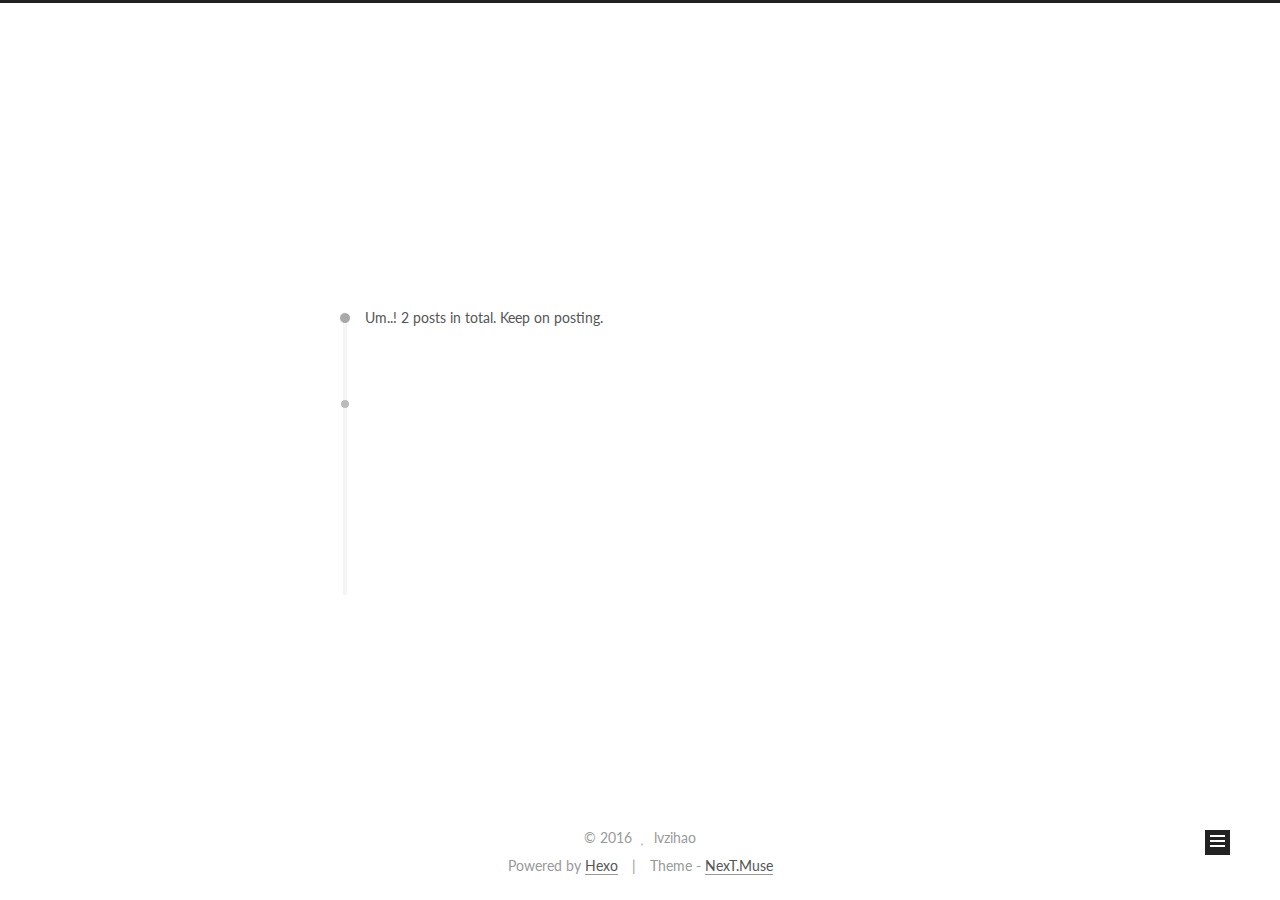
==== commit 73d6ff57: "Site updated: 2016-06-02 08:40:53" ====
--- a/archives/index.html
+++ b/archives/index.html
@@ -1,12 +1,90 @@
-<!DOCTYPE html>
-<html>
+<!doctype html>
+
+
+
+  
+
+
+<html class="theme-next muse use-motion">
 <head>
-  <meta charset="utf-8">
-  
-  <meta http-equiv="X-UA-Compatible" content="IE=edge" >
-  <title>Archives | Hexo</title>
-  <meta name="viewport" content="width=device-width, initial-scale=1, maximum-scale=1">
-  <meta name="description">
+  <meta charset="UTF-8"/>
+<meta http-equiv="X-UA-Compatible" content="IE=edge,chrome=1" />
+<meta name="viewport" content="width=device-width, initial-scale=1, maximum-scale=1"/>
+
+
+
+<meta http-equiv="Cache-Control" content="no-transform" />
+<meta http-equiv="Cache-Control" content="no-siteapp" />
+
+
+
+
+
+
+
+
+
+
+
+
+  
+  
+  <link href="/vendors/fancybox/source/jquery.fancybox.css?v=2.1.5" rel="stylesheet" type="text/css" />
+
+
+
+
+  
+  
+  
+  
+
+  
+    
+    
+  
+
+  
+
+  
+
+  
+
+  
+
+  
+    
+    
+    <link href="//fonts.googleapis.com/css?family=Lato:300,300italic,400,400italic,700,700italic&subset=latin,latin-ext" rel="stylesheet" type="text/css">
+  
+
+
+
+
+
+
+<link href="/vendors/font-awesome/css/font-awesome.min.css?v=4.4.0" rel="stylesheet" type="text/css" />
+
+<link href="/css/main.css?v=5.0.1" rel="stylesheet" type="text/css" />
+
+
+  <meta name="keywords" content="Hexo, NexT" />
+
+
+
+
+
+
+
+
+  <link rel="shortcut icon" type="image/x-icon" href="/favicon.ico?v=5.0.1" />
+
+
+
+
+
+
+<meta name="description">
 <meta property="og:type" content="website">
 <meta property="og:title" content="Hexo">
 <meta property="og:url" content="http://yoursite.com/archives/index.html">
@@ -15,318 +93,408 @@
 <meta name="twitter:card" content="summary">
 <meta name="twitter:title" content="Hexo">
 <meta name="twitter:description">
-  
-    <link rel="alternative" href="/atom.xml" title="Hexo" type="application/atom+xml">
-  
-  
-    <link rel="icon" href="/favicon.png">
-  
-  <link rel="stylesheet" href="/css/style.css">
+
+
+
+<script type="text/javascript" id="hexo.configuration">
+  var NexT = window.NexT || {};
+  var CONFIG = {
+    scheme: 'Muse',
+    sidebar: {"position":"left","display":"post"},
+    fancybox: true,
+    motion: true,
+    duoshuo: {
+      userId: 0,
+      author: 'Author'
+    }
+  };
+</script>
+
+  <title> Archive | Hexo </title>
 </head>
 
-<body>
-  <div id="container">
-    <div class="left-col">
-    <div class="overlay"></div>
-<div class="intrude-less">
-	<header id="header" class="inner">
-		<a href="/" class="profilepic">
-			
-			<img lazy-src="null" class="js-avatar">
-			
-		</a>
-
-		<hgroup>
-		  <h1 class="header-author"><a href="/">lvzihao</a></h1>
-		</hgroup>
-
-		
-
-		
-			<div class="switch-btn">
-				<div class="icon">
-					<div class="icon-ctn">
-						<div class="icon-wrap icon-house" data-idx="0">
-							<div class="birdhouse"></div>
-							<div class="birdhouse_holes"></div>
-						</div>
-						<div class="icon-wrap icon-ribbon hide" data-idx="1">
-							<div class="ribbon"></div>
-						</div>
-						
-						<div class="icon-wrap icon-link hide" data-idx="2">
-							<div class="loopback_l"></div>
-							<div class="loopback_r"></div>
-						</div>
-						
-						
-						<div class="icon-wrap icon-me hide" data-idx="3">
-							<div class="user"></div>
-							<div class="shoulder"></div>
-						</div>
-						
-					</div>
-					
-				</div>
-				<div class="tips-box hide">
-					<div class="tips-arrow"></div>
-					<ul class="tips-inner">
-						<li>Menu</li>
-						<li>Tags</li>
-						
-						<li>Links</li>
-						
-						
-						<li>About</li>
-						
-					</ul>
-				</div>
-			</div>
-		
-
-		<div class="switch-area">
-			<div class="switch-wrap">
-				<section class="switch-part switch-part1">
-					<nav class="header-menu">
-						<ul>
-						
-							<li><a href="/">主页</a></li>
-				        
-							<li><a href="/archives">所有文章</a></li>
-				        
-						</ul>
-					</nav>
-					<nav class="header-nav">
-						<div class="social">
-							
-								<a class="github" target="_blank" href="#" title="github">github</a>
-					        
-								<a class="weibo" target="_blank" href="#" title="weibo">weibo</a>
-					        
-								<a class="rss" target="_blank" href="#" title="rss">rss</a>
-					        
-								<a class="zhihu" target="_blank" href="#" title="zhihu">zhihu</a>
-					        
-						</div>
-					</nav>
-				</section>
-				
-				
-				<section class="switch-part switch-part2">
-					<div class="widget tagcloud" id="js-tagcloud">
-						
-					</div>
-				</section>
-				
-				
-				
-				<section class="switch-part switch-part3">
-					<div id="js-friends">
-					
-			          <a target="_blank" class="main-nav-link switch-friends-link" href="http://localhost:4000/">奥巴马的博客</a>
-			        
-			          <a target="_blank" class="main-nav-link switch-friends-link" href="http://localhost:4000/">卡卡的美丽传说</a>
-			        
-			          <a target="_blank" class="main-nav-link switch-friends-link" href="http://localhost:4000/">本泽马的博客</a>
-			        
-			          <a target="_blank" class="main-nav-link switch-friends-link" href="http://localhost:4000/">吉格斯的博客</a>
-			        
-			          <a target="_blank" class="main-nav-link switch-friends-link" href="http://localhost:4000/">习大大大不同</a>
-			        
-			          <a target="_blank" class="main-nav-link switch-friends-link" href="http://localhost:4000/">托蒂的博客</a>
-			        
-			        </div>
-				</section>
-				
-
-				
-				
-				<section class="switch-part switch-part4">
-				
-					<div id="js-aboutme">我是谁，我从哪里来，我到哪里去？我就是我，是颜色不一样的吃货…</div>
-				</section>
-				
-			</div>
-		</div>
-	</header>				
+<body itemscope itemtype="http://schema.org/WebPage" lang="">
+
+  
+
+
+
+
+
+
+
+
+
+
+  
+  
+    
+  
+
+  <div class="container one-collumn sidebar-position-left  page-archive  ">
+    <div class="headband"></div>
+
+    <header id="header" class="header" itemscope itemtype="http://schema.org/WPHeader">
+      <div class="header-inner"><div class="site-meta ">
+  
+
+  <div class="custom-logo-site-title">
+    <a href="/"  class="brand" rel="start">
+      <span class="logo-line-before"><i></i></span>
+      <span class="site-title">Hexo</span>
+      <span class="logo-line-after"><i></i></span>
+    </a>
+  </div>
+  <p class="site-subtitle"></p>
 </div>
 
-    </div>
-    <div class="mid-col">
-      <nav id="mobile-nav">
-  	<div class="overlay">
-  		<div class="slider-trigger"></div>
-  		<h1 class="header-author js-mobile-header hide">lvzihao</h1>
-  	</div>
-	<div class="intrude-less">
-		<header id="header" class="inner">
-			<div class="profilepic">
-			
-				<img lazy-src="null" class="js-avatar">
-			
-			</div>
-			<hgroup>
-			  <h1 class="header-author">lvzihao</h1>
-			</hgroup>
-			
-			<nav class="header-menu">
-				<ul>
-				
-					<li><a href="/">主页</a></li>
-		        
-					<li><a href="/archives">所有文章</a></li>
-		        
-		        <div class="clearfix"></div>
-				</ul>
-			</nav>
-			<nav class="header-nav">
-				<div class="social">
-					
-						<a class="github" target="_blank" href="#" title="github">github</a>
-			        
-						<a class="weibo" target="_blank" href="#" title="weibo">weibo</a>
-			        
-						<a class="rss" target="_blank" href="#" title="rss">rss</a>
-			        
-						<a class="zhihu" target="_blank" href="#" title="zhihu">zhihu</a>
-			        
-				</div>
-			</nav>
-		</header>				
-	</div>
+<div class="site-nav-toggle">
+  <button>
+    <span class="btn-bar"></span>
+    <span class="btn-bar"></span>
+    <span class="btn-bar"></span>
+  </button>
+</div>
+
+<nav class="site-nav">
+  
+
+  
+    <ul id="menu" class="menu">
+      
+        
+        <li class="menu-item menu-item-home">
+          <a href="/" rel="section">
+            
+              <i class="menu-item-icon fa fa-fw fa-home"></i> <br />
+            
+            Home
+          </a>
+        </li>
+      
+        
+        <li class="menu-item menu-item-archives">
+          <a href="/archives" rel="section">
+            
+              <i class="menu-item-icon fa fa-fw fa-archive"></i> <br />
+            
+            Archives
+          </a>
+        </li>
+      
+        
+        <li class="menu-item menu-item-tags">
+          <a href="/tags" rel="section">
+            
+              <i class="menu-item-icon fa fa-fw fa-tags"></i> <br />
+            
+            Tags
+          </a>
+        </li>
+      
+
+      
+    </ul>
+  
+
+  
 </nav>
 
-      <div class="body-wrap">
-  
-  
-    
-    
-      
-      
-      <section class="archives-wrap">
-        <div class="archive-year-wrap">
-          <a href="/archives/2016" class="archive-year">2016</a>
+ </div>
+    </header>
+
+    <main id="main" class="main">
+      <div class="main-inner">
+        <div class="content-wrap">
+          <div id="content" class="content">
+            
+
+  <section id="posts" class="posts-collapse">
+    <span class="archive-move-on"></span>
+
+    <span class="archive-page-counter">
+      
+      
+      
+        
+      
+      Um..! 2 posts in total. Keep on posting.
+    </span>
+
+    
+
+      
+      
+      
+
+      
+        
+        <div class="collection-title">
+          <h2 class="archive-year motion-element" id="archive-year-2016">2016</h2>
         </div>
-        <div class="archives">
-    
-    <article class="archive-article archive-type-post">
-  <div class="archive-article-inner">
-    <header class="archive-article-header">
-      	<div class="article-meta">
-	      	<a href="/2016/06/01/my-new-post/" class="archive-article-date">
-  	<time datetime="2016-06-01T11:09:42.000Z" itemprop="datePublished">Jun 1</time>
-</a>
+      
+      
+
+      
+
+  <article class="post post-type-normal" itemscope itemtype="http://schema.org/Article">
+    <header class="post-header">
+
+      <h1 class="post-title">
+        
+            <a class="post-title-link" href="/2016/06/01/my-new-post/" itemprop="url">
+              
+                <span itemprop="name">my new post</span>
+              
+            </a>
+        
+      </h1>
+
+      <div class="post-meta">
+        <time class="post-time" itemprop="dateCreated"
+              datetime="2016-06-01T19:09:42+08:00"
+              content="2016-06-01" >
+          06-01
+        </time>
+      </div>
+
+    </header>
+  </article>
+
+
+
+    
+
+      
+      
+      
+
+      
+      
+
+      
+
+  <article class="post post-type-normal" itemscope itemtype="http://schema.org/Article">
+    <header class="post-header">
+
+      <h1 class="post-title">
+        
+            <a class="post-title-link" href="/2016/06/01/hello-world/" itemprop="url">
+              
+                <span itemprop="name">Hello World</span>
+              
+            </a>
+        
+      </h1>
+
+      <div class="post-meta">
+        <time class="post-time" itemprop="dateCreated"
+              datetime="2016-06-01T16:57:51+08:00"
+              content="2016-06-01" >
+          06-01
+        </time>
+      </div>
+
+    </header>
+  </article>
+
+
+
+    
+
+  </section>
+
+  
+
+
+
+          </div>
+          
+
+
+          
+
         </div>
-    	 
-  
-    <h1 itemprop="name">
-      <a class="archive-article-title" href="/2016/06/01/my-new-post/">my new post</a>
-    </h1>
-  
-
-        <div class="article-info info-on-right">
+        
           
-          
-
-        </div>
-        <div class="clearfix"></div>
-    </header>
-  </div>
-</article>
-  
-    
-    
-    <article class="archive-article archive-type-post">
-  <div class="archive-article-inner">
-    <header class="archive-article-header">
-      	<div class="article-meta">
-	      	<a href="/2016/06/01/hello-world/" class="archive-article-date">
-  	<time datetime="2016-06-01T08:57:51.765Z" itemprop="datePublished">Jun 1</time>
-</a>
-        </div>
-    	 
-  
-    <h1 itemprop="name">
-      <a class="archive-article-title" href="/2016/06/01/hello-world/">Hello World</a>
-    </h1>
-  
-
-        <div class="article-info info-on-right">
-          
-          
-
-        </div>
-        <div class="clearfix"></div>
-    </header>
-  </div>
-</article>
-  
-  
-    </div></section>
-  
-
-    
-
-</div>
-      <footer id="footer">
-  <div class="outer">
-    <div id="footer-info">
-    	<div class="footer-left">
-    		&copy; 2016 lvzihao
-    	</div>
-      	<div class="footer-right">
-      		<a href="http://hexo.io/" target="_blank">Hexo</a>  Theme <a href="https://github.com/litten/hexo-theme-yilia" target="_blank">Yilia</a> by Litten
-      	</div>
+  
+  <div class="sidebar-toggle">
+    <div class="sidebar-toggle-line-wrap">
+      <span class="sidebar-toggle-line sidebar-toggle-line-first"></span>
+      <span class="sidebar-toggle-line sidebar-toggle-line-middle"></span>
+      <span class="sidebar-toggle-line sidebar-toggle-line-last"></span>
     </div>
   </div>
-</footer>
+
+  <aside id="sidebar" class="sidebar">
+    <div class="sidebar-inner">
+
+      
+
+      
+
+      <section class="site-overview sidebar-panel  sidebar-panel-active ">
+        <div class="site-author motion-element" itemprop="author" itemscope itemtype="http://schema.org/Person">
+          <img class="site-author-image" itemprop="image"
+               src="/images/avatar.gif"
+               alt="lvzihao" />
+          <p class="site-author-name" itemprop="name">lvzihao</p>
+          <p class="site-description motion-element" itemprop="description"></p>
+        </div>
+        <nav class="site-state motion-element">
+          <div class="site-state-item site-state-posts">
+            <a href="/archives">
+              <span class="site-state-item-count">2</span>
+              <span class="site-state-item-name">posts</span>
+            </a>
+          </div>
+
+          
+
+          
+
+        </nav>
+
+        
+
+        <div class="links-of-author motion-element">
+          
+        </div>
+
+        
+        
+
+        
+        
+
+      </section>
+
+      
+
     </div>
-    
-  <link rel="stylesheet" href="/fancybox/jquery.fancybox.css">
-
-
-<script>
-	var yiliaConfig = {
-		fancybox: true,
-		mathjax: true,
-		animate: true,
-		isHome: false,
-		isPost: false,
-		isArchive: true,
-		isTag: false,
-		isCategory: false,
-		open_in_new: false
-	}
+  </aside>
+
+
+        
+      </div>
+    </main>
+
+    <footer id="footer" class="footer">
+      <div class="footer-inner">
+        <div class="copyright" >
+  
+  &copy; 
+  <span itemprop="copyrightYear">2016</span>
+  <span class="with-love">
+    <i class="fa fa-heart"></i>
+  </span>
+  <span class="author" itemprop="copyrightHolder">lvzihao</span>
+</div>
+
+<div class="powered-by">
+  Powered by <a class="theme-link" href="http://hexo.io">Hexo</a>
+</div>
+
+<div class="theme-info">
+  Theme -
+  <a class="theme-link" href="https://github.com/iissnan/hexo-theme-next">
+    NexT.Muse
+  </a>
+</div>
+
+        
+
+        
+      </div>
+    </footer>
+
+    <div class="back-to-top">
+      <i class="fa fa-arrow-up"></i>
+    </div>
+  </div>
+
+  
+
+<script type="text/javascript">
+  if (Object.prototype.toString.call(window.Promise) !== '[object Function]') {
+    window.Promise = null;
+  }
 </script>
-<script src="http://7.url.cn/edu/jslib/comb/require-2.1.6,jquery-1.9.1.min.js"></script>
-<script src="/js/main.js"></script>
-
-
-
-
-
-
-<script type="text/x-mathjax-config">
-MathJax.Hub.Config({
-    tex2jax: {
-        inlineMath: [ ['$','$'], ["\\(","\\)"]  ],
-        processEscapes: true,
-        skipTags: ['script', 'noscript', 'style', 'textarea', 'pre', 'code']
-    }
-});
-
-MathJax.Hub.Queue(function() {
-    var all = MathJax.Hub.getAllJax(), i;
-    for(i=0; i < all.length; i += 1) {
-        all[i].SourceElement().parentNode.className += ' has-jax';                 
-    }       
-});
-</script>
-
-<script type="text/javascript" src="http://cdn.mathjax.org/mathjax/latest/MathJax.js?config=TeX-AMS-MML_HTMLorMML">
-</script>
-
-
-  </div>
+
+
+
+
+
+
+
+
+
+  
+
+
+
+  
+  <script type="text/javascript" src="/vendors/jquery/index.js?v=2.1.3"></script>
+
+  
+  <script type="text/javascript" src="/vendors/fastclick/lib/fastclick.min.js?v=1.0.6"></script>
+
+  
+  <script type="text/javascript" src="/vendors/jquery_lazyload/jquery.lazyload.js?v=1.9.7"></script>
+
+  
+  <script type="text/javascript" src="/vendors/velocity/velocity.min.js?v=1.2.1"></script>
+
+  
+  <script type="text/javascript" src="/vendors/velocity/velocity.ui.min.js?v=1.2.1"></script>
+
+  
+  <script type="text/javascript" src="/vendors/fancybox/source/jquery.fancybox.pack.js?v=2.1.5"></script>
+
+
+  
+
+
+  <script type="text/javascript" src="/js/src/utils.js?v=5.0.1"></script>
+
+  <script type="text/javascript" src="/js/src/motion.js?v=5.0.1"></script>
+
+
+
+  
+  
+
+  
+  
+    <script type="text/javascript" id="motion.page.archive">
+      $('.archive-year').velocity('transition.slideLeftIn');
+    </script>
+  
+
+
+  
+
+
+  <script type="text/javascript" src="/js/src/bootstrap.js?v=5.0.1"></script>
+
+
+
+  
+
+
+
+  
+
+
+
+
+  
+  
+  
+
+  
+
+  
+
 </body>
-</html>+</html>
--- a/css/main.css
+++ b/css/main.css
@@ -0,0 +1,2182 @@
+/* normalize.css v3.0.2 | MIT License | git.io/normalize */
+html {
+  font-family: sans-serif; /* 1 */
+  -ms-text-size-adjust: 100%; /* 2 */
+  -webkit-text-size-adjust: 100%; /* 2 */
+}
+body {
+  margin: 0;
+}
+article,
+aside,
+details,
+figcaption,
+figure,
+footer,
+header,
+hgroup,
+main,
+menu,
+nav,
+section,
+summary {
+  display: block;
+}
+audio,
+canvas,
+progress,
+video {
+  display: inline-block; /* 1 */
+  vertical-align: baseline; /* 2 */
+}
+audio:not([controls]) {
+  display: none;
+  height: 0;
+}
+[hidden],
+template {
+  display: none;
+}
+a {
+  background-color: transparent;
+}
+a:active,
+a:hover {
+  outline: 0;
+}
+abbr[title] {
+  border-bottom: 1px dotted;
+}
+b,
+strong {
+  font-weight: bold;
+}
+dfn {
+  font-style: italic;
+}
+h1 {
+  font-size: 2em;
+  margin: 0.67em 0;
+}
+mark {
+  background: #ff0;
+  color: #000;
+}
+small {
+  font-size: 80%;
+}
+sub,
+sup {
+  font-size: 75%;
+  line-height: 0;
+  position: relative;
+  vertical-align: baseline;
+}
+sup {
+  top: -0.5em;
+}
+sub {
+  bottom: -0.25em;
+}
+img {
+  border: 0;
+}
+svg:not(:root) {
+  overflow: hidden;
+}
+figure {
+  margin: 1em 40px;
+}
+hr {
+  -moz-box-sizing: content-box;
+  box-sizing: content-box;
+  height: 0;
+}
+pre {
+  overflow: auto;
+}
+code,
+kbd,
+pre,
+samp {
+  font-family: monospace, monospace;
+  font-size: 1em;
+}
+button,
+input,
+optgroup,
+select,
+textarea {
+  color: inherit; /* 1 */
+  font: inherit; /* 2 */
+  margin: 0; /* 3 */
+}
+button {
+  overflow: visible;
+}
+button,
+select {
+  text-transform: none;
+}
+button,
+html input[type="button"],
+input[type="reset"],
+input[type="submit"] {
+  -webkit-appearance: button; /* 2 */
+  cursor: pointer; /* 3 */
+}
+button[disabled],
+html input[disabled] {
+  cursor: default;
+}
+button::-moz-focus-inner,
+input::-moz-focus-inner {
+  border: 0;
+  padding: 0;
+}
+input {
+  line-height: normal;
+}
+input[type="checkbox"],
+input[type="radio"] {
+  box-sizing: border-box; /* 1 */
+  padding: 0; /* 2 */
+}
+input[type="number"]::-webkit-inner-spin-button,
+input[type="number"]::-webkit-outer-spin-button {
+  height: auto;
+}
+input[type="search"] {
+  -webkit-appearance: textfield; /* 1 */
+  -moz-box-sizing: content-box;
+  -webkit-box-sizing: content-box; /* 2 */
+  box-sizing: content-box;
+}
+input[type="search"]::-webkit-search-cancel-button,
+input[type="search"]::-webkit-search-decoration {
+  -webkit-appearance: none;
+}
+fieldset {
+  border: 1px solid #c0c0c0;
+  margin: 0 2px;
+  padding: 0.35em 0.625em 0.75em;
+}
+legend {
+  border: 0; /* 1 */
+  padding: 0; /* 2 */
+}
+textarea {
+  overflow: auto;
+}
+optgroup {
+  font-weight: bold;
+}
+table {
+  border-collapse: collapse;
+  border-spacing: 0;
+}
+td,
+th {
+  padding: 0;
+}
+::selection {
+  background: #262a30;
+  color: #fff;
+}
+body {
+  position: relative;
+  font-family: 'Lato', "PingFang SC", "Microsoft YaHei", sans-serif;
+  font-size: 14px;
+  line-height: 2;
+  color: #555;
+  background: #fff;
+}
+@media (max-width: 767px) {
+  body {
+    padding-right: 0 !important;
+  }
+}
+@media (min-width: 768px) and (max-width: 991px) {
+  body {
+    padding-right: 0 !important;
+  }
+}
+@media (min-width: 1600px) {
+  body {
+    font-size: 16px;
+  }
+}
+h1,
+h2,
+h3,
+h4,
+h5,
+h6 {
+  margin: 0;
+  padding: 0;
+  font-weight: bold;
+  line-height: 1.5;
+  font-family: 'Lato', "PingFang SC", "Microsoft YaHei", sans-serif;
+}
+h2,
+h3,
+h4,
+h5,
+h6 {
+  margin: 20px 0 15px;
+}
+h1 {
+  font-size: 22px;
+}
+@media (max-width: 767px) {
+  h1 {
+    font-size: 18px;
+  }
+}
+h2 {
+  font-size: 20px;
+}
+@media (max-width: 767px) {
+  h2 {
+    font-size: 16px;
+  }
+}
+h3 {
+  font-size: 18px;
+}
+@media (max-width: 767px) {
+  h3 {
+    font-size: 14px;
+  }
+}
+h4 {
+  font-size: 16px;
+}
+@media (max-width: 767px) {
+  h4 {
+    font-size: 12px;
+  }
+}
+h5 {
+  font-size: 14px;
+}
+@media (max-width: 767px) {
+  h5 {
+    font-size: 10px;
+  }
+}
+h6 {
+  font-size: 12px;
+}
+@media (max-width: 767px) {
+  h6 {
+    font-size: 8px;
+  }
+}
+p {
+  margin: 0 0 25px 0;
+}
+a {
+  color: #555;
+  text-decoration: none;
+  border-bottom: 1px solid #999;
+  word-wrap: break-word;
+}
+a:hover {
+  color: #222;
+  border-bottom-color: #222;
+}
+ul {
+  list-style: none;
+}
+blockquote {
+  margin: 0;
+  padding: 0;
+}
+img {
+  display: block;
+  margin: auto;
+  max-width: 100%;
+  height: auto;
+}
+hr {
+  margin: 40px 0;
+  height: 3px;
+  border: none;
+  background-color: #ddd;
+  background-image: repeating-linear-gradient(-45deg, #fff, #fff 4px, transparent 4px, transparent 8px);
+}
+blockquote {
+  padding: 0 15px;
+  color: #666;
+  border-left: 4px solid #ddd;
+}
+blockquote cite::before {
+  content: "-";
+  padding: 0 5px;
+}
+dt {
+  font-weight: 700;
+}
+dd {
+  margin: 0;
+  padding: 0;
+}
+.text-left {
+  text-align: left;
+}
+.text-center {
+  text-align: center;
+}
+.text-right {
+  text-align: right;
+}
+.text-justify {
+  text-align: justify;
+}
+.text-nowrap {
+  white-space: nowrap;
+}
+.text-lowercase {
+  text-transform: lowercase;
+}
+.text-uppercase {
+  text-transform: uppercase;
+}
+.text-capitalize {
+  text-transform: capitalize;
+}
+.center-block {
+  display: block;
+  margin-left: auto;
+  margin-right: auto;
+}
+.clearfix:before,
+.clearfix:after {
+  content: " ";
+  display: table;
+}
+.clearfix:after {
+  clear: both;
+}
+.pullquote {
+  width: 45%;
+}
+.pullquote.left {
+  float: left;
+  margin-left: 5px;
+  margin-right: 10px;
+}
+.pullquote.right {
+  float: right;
+  margin-left: 10px;
+  margin-right: 5px;
+}
+.affix.affix.affix {
+  position: fixed;
+}
+.translation {
+  margin-top: -20px;
+  font-size: 14px;
+  color: #999;
+}
+.scrollbar-measure {
+  width: 100px;
+  height: 100px;
+  overflow: scroll;
+  position: absolute;
+  top: -9999px;
+}
+.use-motion .motion-element {
+  opacity: 0;
+}
+#local-search-input {
+  padding: 3px;
+  border: none;
+  text-indent: 14px;
+  border-radius: 0;
+  width: 140px;
+  outline: none;
+  border-bottom: 1px solid #999;
+  background: inherit;
+  opacity: 0.5;
+}
+#local-search-input:focus {
+  opacity: 1;
+}
+.search-icon {
+  position: absolute;
+  top: 9px;
+}
+table {
+  margin: 20px 0;
+  width: 100%;
+  border-collapse: collapse;
+  border-spacing: 0;
+  border: 1px solid #ddd;
+  font-size: 14px;
+  table-layout: fixed;
+  word-wrap: break-all;
+}
+table>tbody>tr:nth-of-type(odd) {
+  background-color: #f9f9f9;
+}
+table>tbody>tr:hover {
+  background-color: #f5f5f5;
+}
+caption,
+th,
+td {
+  padding: 8px;
+  text-align: left;
+  vertical-align: middle;
+  font-weight: normal;
+}
+th,
+td {
+  border-bottom: 3px solid #ddd;
+  border-right: 1px solid #eee;
+}
+th {
+  padding-bottom: 10px;
+  font-weight: 700;
+}
+td {
+  border-bottom-width: 1px;
+}
+html,
+body {
+  height: 100%;
+}
+.container {
+  position: relative;
+  min-height: 100%;
+}
+.header-inner {
+  margin: 0 auto;
+  padding: 100px 0 70px;
+  width: 700px;
+}
+@media (min-width: 1600px) {
+  .container .header-inner {
+    width: 900px;
+  }
+}
+.main {
+  padding-bottom: 150px;
+}
+.main-inner {
+  margin: 0 auto;
+  width: 700px;
+}
+@media (min-width: 1600px) {
+  .container .main-inner {
+    width: 900px;
+  }
+}
+.footer {
+  position: absolute;
+  left: 0;
+  bottom: 0;
+  width: 100%;
+  min-height: 50px;
+}
+.footer-inner {
+  box-sizing: border-box;
+  margin: 20px auto;
+  width: 700px;
+}
+@media (min-width: 1600px) {
+  .container .footer-inner {
+    width: 900px;
+  }
+}
+pre,
+.highlight {
+  overflow: auto;
+  margin: 20px 0;
+  padding: 15px;
+  font-size: 13px;
+  color: #4d4d4c;
+  background: #f7f7f7;
+  line-height: 1.6;
+}
+pre,
+code {
+  font-family: consolas, Menlo, "PingFang SC", "Microsoft YaHei", monospace;
+}
+code {
+  padding: 2px 4px;
+  word-break: break-all;
+  color: #555;
+  background: #eee;
+  border-radius: 4px;
+  font-size: 13px;
+}
+pre code {
+  padding: 0;
+  color: #4d4d4c;
+  background: none;
+  text-shadow: none;
+}
+.highlight pre {
+  border: none;
+  margin: 0;
+  padding: 1px;
+}
+.highlight table {
+  margin: 0;
+  width: auto;
+  border: none;
+}
+.highlight td {
+  border: none;
+  padding: 0;
+}
+.highlight figcaption {
+  font-size: 1em;
+  color: #4d4d4c;
+  line-height: 1em;
+  margin-bottom: 1em;
+}
+.highlight figcaption:before,
+.highlight figcaption:after {
+  content: " ";
+  display: table;
+}
+.highlight figcaption:after {
+  clear: both;
+}
+.highlight figcaption a {
+  float: right;
+  color: #4d4d4c;
+}
+.highlight figcaption a:hover {
+  border-bottom-color: #4d4d4c;
+}
+.highlight .gutter pre {
+  color: #666;
+  text-align: right;
+  padding-right: 20px;
+}
+.highlight .line {
+  height: 20px;
+}
+.gist table {
+  width: auto;
+}
+.gist table td {
+  border: none;
+}
+pre .comment {
+  color: #8e908c;
+}
+pre .variable,
+pre .attribute,
+pre .tag,
+pre .regexp,
+pre .ruby .constant,
+pre .xml .tag .title,
+pre .xml .pi,
+pre .xml .doctype,
+pre .html .doctype,
+pre .css .id,
+pre .css .class,
+pre .css .pseudo {
+  color: #c82829;
+}
+pre .number,
+pre .preprocessor,
+pre .built_in,
+pre .literal,
+pre .params,
+pre .constant,
+pre .command {
+  color: #f5871f;
+}
+pre .ruby .class .title,
+pre .css .rules .attribute,
+pre .string,
+pre .value,
+pre .inheritance,
+pre .header,
+pre .ruby .symbol,
+pre .xml .cdata,
+pre .special,
+pre .number,
+pre .formula {
+  color: #718c00;
+}
+pre .title,
+pre .css .hexcolor {
+  color: #3e999f;
+}
+pre .function,
+pre .python .decorator,
+pre .python .title,
+pre .ruby .function .title,
+pre .ruby .title .keyword,
+pre .perl .sub,
+pre .javascript .title,
+pre .coffeescript .title {
+  color: #4271ae;
+}
+pre .keyword,
+pre .javascript .function {
+  color: #8959a8;
+}
+.full-image.full-image.full-image {
+  border: none;
+  max-width: 100%;
+  width: auto;
+  margin: 20px auto;
+}
+@media (min-width: 992px) {
+  .full-image.full-image.full-image {
+    max-width: none;
+    width: 126%;
+    margin: 0 -13%;
+  }
+}
+.blockquote-center,
+.page-home .post-type-quote blockquote,
+.page-post-detail .post-type-quote blockquote {
+  position: relative;
+  margin: 40px 0;
+  padding: 0;
+  border-left: none;
+  text-align: center;
+}
+.blockquote-center::before,
+.page-home .post-type-quote blockquote::before,
+.page-post-detail .post-type-quote blockquote::before,
+.blockquote-center::after,
+.page-home .post-type-quote blockquote::after,
+.page-post-detail .post-type-quote blockquote::after {
+  position: absolute;
+  content: ' ';
+  display: block;
+  width: 100%;
+  height: 24px;
+  opacity: 0.2;
+  background-repeat: no-repeat;
+  background-position: 0 -6px;
+  background-size: 22px 22px;
+}
+.blockquote-center::before,
+.page-home .post-type-quote blockquote::before,
+.page-post-detail .post-type-quote blockquote::before {
+  top: -20px;
+  background-image: url("../images/quote-l.svg");
+  border-top: 1px solid #ccc;
+}
+.blockquote-center::after,
+.page-home .post-type-quote blockquote::after,
+.page-post-detail .post-type-quote blockquote::after {
+  bottom: -20px;
+  background-image: url("../images/quote-r.svg");
+  border-bottom: 1px solid #ccc;
+  background-position: 100% 8px;
+}
+.blockquote-center p,
+.page-home .post-type-quote blockquote p,
+.page-post-detail .post-type-quote blockquote p,
+.blockquote-center div,
+.page-home .post-type-quote blockquote div,
+.page-post-detail .post-type-quote blockquote div {
+  text-align: center;
+}
+.post .post-body .group-picture img {
+  box-sizing: border-box;
+  padding: 0 3px;
+  border: none;
+}
+.post .group-picture-row {
+  overflow: hidden;
+  margin-top: 6px;
+}
+.post .group-picture-row:first-child {
+  margin-top: 0;
+}
+.post .group-picture-column {
+  float: left;
+}
+.page-post-detail .post-body .group-picture-column {
+  float: none;
+  margin-top: 10px;
+  width: auto !important;
+}
+.page-post-detail .post-body .group-picture-column img {
+  margin: 0 auto;
+}
+.page-archive .group-picture-container {
+  overflow: hidden;
+}
+.page-archive .group-picture-row {
+  float: left;
+}
+.page-archive .group-picture-row:first-child {
+  margin-top: 6px;
+}
+.page-archive .group-picture-column {
+  max-width: 150px;
+  max-height: 150px;
+}
+.btn {
+  display: inline-block;
+  padding: 0 20px;
+  font-size: 14px;
+  color: #fff;
+  background: #222;
+  border: 2px solid #222;
+  text-decoration: none;
+  border-radius: 0;
+  transition-property: background-color;
+  transition-duration: 0.2s;
+  transition-timing-function: ease-in-out;
+  transition-delay: 0s;
+}
+.btn:hover,
+.post-more-link .btn:hover {
+  border-color: #222;
+  color: #222;
+  background: #fff;
+}
+.btn-bar {
+  display: block;
+  width: 22px;
+  height: 2px;
+  background: #555;
+  border-radius: 1px;
+}
+.btn-bar+.btn-bar {
+  margin-top: 4px;
+}
+.pagination {
+  margin: 120px 0 40px;
+  text-align: center;
+  border-top: 1px solid #eee;
+}
+.page-number-basic,
+.pagination .prev,
+.pagination .next,
+.pagination .page-number,
+.pagination .space {
+  display: inline-block;
+  position: relative;
+  top: -1px;
+  margin: 0 10px;
+  padding: 0 10px;
+  line-height: 30px;
+}
+@media (max-width: 767px) {
+  .page-number-basic,
+  .pagination .prev,
+  .pagination .next,
+  .pagination .page-number,
+  .pagination .space {
+    margin: 0 5px;
+  }
+}
+.pagination .prev,
+.pagination .next,
+.pagination .page-number {
+  border-bottom: 0;
+  border-top: 1px solid #eee;
+  transition-property: border-color;
+  transition-duration: 0.2s;
+  transition-timing-function: ease-in-out;
+  transition-delay: 0s;
+}
+.pagination .prev:hover,
+.pagination .next:hover,
+.pagination .page-number:hover {
+  border-top-color: #222;
+}
+.pagination .space {
+  padding: 0;
+  margin: 0;
+}
+.pagination .prev {
+  margin-left: 0;
+}
+.pagination .next {
+  margin-right: 0;
+}
+.pagination .page-number.current {
+  color: #fff;
+  background: #ccc;
+  border-top-color: #ccc;
+}
+@media (max-width: 767px) {
+  .pagination {
+    border-top: none;
+  }
+  .pagination .prev,
+  .pagination .next,
+  .pagination .page-number {
+    margin-bottom: 10px;
+    border-top: 0;
+    border-bottom: 1px solid #eee;
+  }
+  .pagination .prev:hover,
+  .pagination .next:hover,
+  .pagination .page-number:hover {
+    border-bottom-color: #222;
+  }
+}
+.comments {
+  margin: 60px 20px 0;
+}
+.tag-cloud {
+  text-align: center;
+}
+.tag-cloud a {
+  display: inline-block;
+  margin: 10px;
+}
+.back-to-top {
+  box-sizing: border-box;
+  position: fixed;
+  bottom: -100px;
+  right: 50px;
+  z-index: 1050;
+  padding: 0 6px;
+  width: 25px;
+  background: #222;
+  font-size: 12px;
+  opacity: 1;
+  color: #fff;
+  cursor: pointer;
+  text-align: center;
+  -webkit-transform: translateZ(0);
+  transition-property: bottom;
+  transition-duration: 0.2s;
+  transition-timing-function: ease-in-out;
+  transition-delay: 0s;
+}
+@media (max-width: 767px) {
+  .back-to-top {
+    display: none;
+  }
+}
+@media (min-width: 768px) and (max-width: 991px) {
+  .back-to-top {
+    display: none;
+  }
+}
+.back-to-top.back-to-top-on {
+  bottom: 19px;
+}
+.header {
+  background: #fff;
+}
+.header-inner {
+  position: relative;
+}
+.headband {
+  height: 3px;
+  background: #222;
+}
+.site-meta {
+  margin: 0;
+  text-align: center;
+}
+@media (max-width: 767px) {
+  .site-meta {
+    text-align: center;
+  }
+}
+.brand {
+  position: relative;
+  display: inline-block;
+  padding: 0 40px;
+  color: #fff;
+  background: #222;
+  border-bottom: none;
+}
+.brand:hover {
+  color: #fff;
+}
+.logo {
+  display: inline-block;
+  margin-right: 5px;
+  line-height: 36px;
+  vertical-align: top;
+}
+.site-title {
+  display: inline-block;
+  vertical-align: top;
+  line-height: 36px;
+  font-size: 20px;
+  font-weight: normal;
+  font-family: 'Lato', "PingFang SC", "Microsoft YaHei", sans-serif;
+}
+.site-subtitle {
+  margin-top: 10px;
+  font-size: 13px;
+  color: #999;
+}
+.use-motion .brand {
+  opacity: 0;
+}
+.use-motion .logo,
+.use-motion .site-title,
+.use-motion .site-subtitle {
+  opacity: 0;
+  position: relative;
+  top: -10px;
+}
+.site-nav-toggle {
+  display: none;
+  position: absolute;
+  top: 10px;
+  left: 10px;
+}
+@media (max-width: 767px) {
+  .site-nav-toggle {
+    display: block;
+  }
+}
+.site-nav-toggle button {
+  margin-top: 2px;
+  padding: 9px 10px;
+  background: transparent;
+  border: none;
+}
+@media (max-width: 767px) {
+  .site-nav {
+    display: none;
+    margin: 0 -10px;
+    padding: 0 10px;
+    clear: both;
+    border-top: 1px solid #ddd;
+  }
+}
+@media (min-width: 768px) and (max-width: 991px) {
+  .site-nav {
+    display: block !important;
+  }
+}
+@media (min-width: 992px) {
+  .site-nav {
+    display: block !important;
+  }
+}
+.menu {
+  margin-top: 20px;
+  padding-left: 0;
+  text-align: center;
+}
+.menu .menu-item {
+  display: inline-block;
+  margin: 0 10px;
+}
+@media screen and (max-width: 767px) {
+  .menu .menu-item {
+    margin-top: 10px;
+  }
+}
+.menu .menu-item a {
+  display: block;
+  font-size: 13px;
+  text-transform: capitalize;
+  line-height: inherit;
+  border-bottom: 1px solid transparent;
+  transition-property: border-color;
+  transition-duration: 0.2s;
+  transition-timing-function: ease-in-out;
+  transition-delay: 0s;
+}
+.menu .menu-item a:hover {
+  border-bottom-color: #222;
+}
+.menu .menu-item .fa {
+  margin-right: 5px;
+}
+.use-motion .menu-item {
+  opacity: 0;
+}
+.post-body {
+  font-family: 'Lato', "PingFang SC", "Microsoft YaHei", sans-serif;
+}
+@media (max-width: 767px) {
+  .post-body {
+    word-break: break-word;
+  }
+}
+.post-body .fancybox img {
+  display: block !important;
+  margin: 0 auto;
+  cursor: pointer;
+  cursor: zoom-in;
+  cursor: -webkit-zoom-in;
+}
+.post-body .image-caption,
+.post-body .figure .caption {
+  margin: 10px auto 15px;
+  text-align: center;
+  font-size: 14px;
+  color: #999;
+  font-weight: bold;
+  line-height: 1;
+}
+.post-sticky-flag {
+  display: inline-block;
+  font-size: 16px;
+  -ms-transform: rotate(30deg);
+  -webkit-transform: rotate(30deg);
+  -moz-transform: rotate(30deg);
+  -ms-transform: rotate(30deg);
+  -o-transform: rotate(30deg);
+  transform: rotate(30deg);
+}
+.posts-expand {
+  padding-top: 40px;
+}
+@media (max-width: 767px) {
+  .posts-expand {
+    margin: 0 20px;
+  }
+  .post-body pre,
+  .post-body .highlight {
+    padding: 10px;
+  }
+  .post-body pre .gutter pre,
+  .post-body .highlight .gutter pre {
+    padding-right: 10px;
+  }
+}
+@media (min-width: 992px) {
+  .posts-expand .post-body {
+    text-align: justify;
+  }
+}
+.posts-expand .post-body h2,
+.posts-expand .post-body h3,
+.posts-expand .post-body h4,
+.posts-expand .post-body h5,
+.posts-expand .post-body h6 {
+  padding-top: 10px;
+}
+.posts-expand .post-body h2 .header-anchor,
+.posts-expand .post-body h3 .header-anchor,
+.posts-expand .post-body h4 .header-anchor,
+.posts-expand .post-body h5 .header-anchor,
+.posts-expand .post-body h6 .header-anchor {
+  float: right;
+  margin-left: 10px;
+  color: #ccc;
+  border-bottom-style: none;
+  visibility: hidden;
+}
+.posts-expand .post-body h2 .header-anchor:hover,
+.posts-expand .post-body h3 .header-anchor:hover,
+.posts-expand .post-body h4 .header-anchor:hover,
+.posts-expand .post-body h5 .header-anchor:hover,
+.posts-expand .post-body h6 .header-anchor:hover {
+  color: inherit;
+}
+.posts-expand .post-body h2:hover .header-anchor,
+.posts-expand .post-body h3:hover .header-anchor,
+.posts-expand .post-body h4:hover .header-anchor,
+.posts-expand .post-body h5:hover .header-anchor,
+.posts-expand .post-body h6:hover .header-anchor {
+  visibility: visible;
+}
+.posts-expand .post-body ul li {
+  list-style: circle;
+}
+.posts-expand .post-body img {
+  box-sizing: border-box;
+  margin: auto;
+  padding: 3px;
+  border: 1px solid #ddd;
+}
+.posts-expand .fancybox img {
+  margin: 0 auto;
+}
+@media (max-width: 767px) {
+  .posts-collapse {
+    margin: 0 20px;
+  }
+  .posts-collapse .post-title,
+  .posts-collapse .post-meta {
+    display: block;
+    width: auto;
+    text-align: left;
+  }
+}
+.posts-collapse {
+  position: relative;
+  z-index: 1010;
+  margin-left: 55px;
+}
+.posts-collapse::after {
+  content: " ";
+  position: absolute;
+  top: 20px;
+  left: 0;
+  margin-left: -2px;
+  width: 4px;
+  height: 100%;
+  background: #f5f5f5;
+  z-index: -1;
+}
+@media (max-width: 767px) {
+  .posts-collapse {
+    margin: 0 20px;
+  }
+}
+.posts-collapse .collection-title {
+  position: relative;
+  margin: 60px 0;
+}
+.posts-collapse .collection-title h2 {
+  margin-left: 20px;
+}
+.posts-collapse .collection-title small {
+  color: #bbb;
+}
+.posts-collapse .collection-title::before {
+  content: " ";
+  position: absolute;
+  left: 0;
+  top: 50%;
+  margin-left: -4px;
+  margin-top: -4px;
+  width: 8px;
+  height: 8px;
+  background: #bbb;
+  border-radius: 50%;
+}
+.posts-collapse .post {
+  margin: 30px 0;
+}
+.posts-collapse .post-header {
+  position: relative;
+  transition-duration: 0.2s;
+  transition-timing-function: ease-in-out;
+  transition-delay: 0s;
+  transition-property: border;
+  border-bottom: 1px dashed #ccc;
+}
+.posts-collapse .post-header::before {
+  content: " ";
+  position: absolute;
+  left: 0;
+  top: 12px;
+  width: 6px;
+  height: 6px;
+  margin-left: -4px;
+  background: #bbb;
+  border-radius: 50%;
+  border: 1px solid #fff;
+  transition-duration: 0.2s;
+  transition-timing-function: ease-in-out;
+  transition-delay: 0s;
+  transition-property: background;
+}
+.posts-collapse .post-header:hover {
+  border-bottom-color: #666;
+}
+.posts-collapse .post-header:hover::before {
+  background: #222;
+}
+.posts-collapse .post-meta {
+  position: absolute;
+  font-size: 12px;
+  left: 20px;
+  top: 5px;
+}
+.posts-collapse .post-comments-count {
+  display: none;
+}
+.posts-collapse .post-title {
+  margin-left: 60px;
+  font-size: 16px;
+  font-weight: normal;
+  line-height: inherit;
+}
+.posts-collapse .post-title::after {
+  margin-left: 3px;
+  opacity: 0.6;
+}
+.posts-collapse .post-title a {
+  color: #666;
+  border-bottom: none;
+}
+.page-home .post-type-quote .post-header,
+.page-post-detail .post-type-quote .post-header,
+.page-home .post-type-quote .post-tags,
+.page-post-detail .post-type-quote .post-tags {
+  display: none;
+}
+.posts-expand .post-title {
+  font-size: 26px;
+  text-align: center;
+  word-break: break-word;
+  font-weight: 400;
+}
+@media (max-width: 767px) {
+  .posts-expand .post-title {
+    font-size: 22px;
+  }
+}
+.posts-expand .post-title-link {
+  display: inline-block;
+  position: relative;
+  color: #555;
+  border-bottom: none;
+  line-height: 1.2;
+  vertical-align: top;
+}
+.posts-expand .post-title-link::before {
+  content: "";
+  position: absolute;
+  width: 100%;
+  height: 2px;
+  bottom: 0;
+  left: 0;
+  background-color: #000;
+  visibility: hidden;
+  -webkit-transform: scaleX(0);
+  -moz-transform: scaleX(0);
+  -ms-transform: scaleX(0);
+  -o-transform: scaleX(0);
+  transform: scaleX(0);
+  transition-duration: 0.2s;
+  transition-timing-function: ease-in-out;
+  transition-delay: 0s;
+}
+.posts-expand .post-title-link:hover::before {
+  visibility: visible;
+  -webkit-transform: scaleX(1);
+  -moz-transform: scaleX(1);
+  -ms-transform: scaleX(1);
+  -o-transform: scaleX(1);
+  transform: scaleX(1);
+}
+.posts-expand .post-title-link .fa {
+  font-size: 16px;
+}
+.posts-expand .post-meta {
+  margin: 3px 0 60px 0;
+  color: #999;
+  font-family: 'Lato', "PingFang SC", "Microsoft YaHei", sans-serif;
+  font-size: 12px;
+  text-align: center;
+}
+.posts-expand .post-meta .post-category-list {
+  display: inline-block;
+  margin: 0;
+  padding: 3px;
+}
+.posts-expand .post-meta .post-category-list-link {
+  color: #999;
+}
+.post-meta-item-icon {
+  display: none;
+  margin-right: 3px;
+}
+@media (min-width: 768px) and (max-width: 991px) {
+  .post-meta-item-icon {
+    display: inline-block;
+  }
+}
+@media (max-width: 767px) {
+  .post-meta-item-icon {
+    display: inline-block;
+  }
+}
+@media (min-width: 768px) and (max-width: 991px) {
+  .post-meta-item-text {
+    display: none;
+  }
+}
+@media (max-width: 767px) {
+  .post-meta-item-text {
+    display: none;
+  }
+}
+@media (max-width: 767px) {
+  .posts-expand .post-comments-count {
+    display: none;
+  }
+}
+.post-more-link {
+  margin-top: 50px;
+}
+.post-more-link .btn {
+  color: #fff;
+  font-size: 14px;
+  background: #222;
+  border-radius: 0;
+  line-height: 2;
+}
+.posts-expand .post-tags {
+  margin-top: 40px;
+  text-align: center;
+}
+.posts-expand .post-tags a {
+  display: inline-block;
+  margin-right: 10px;
+  font-size: 13px;
+}
+.post-nav {
+  overflow: hidden;
+  margin-top: 60px;
+  padding: 10px;
+  white-space: nowrap;
+  border-top: 1px solid #eee;
+}
+.post-nav-item {
+  display: inline-block;
+  width: 50%;
+  white-space: normal;
+}
+.post-nav-item a {
+  position: relative;
+  display: inline-block;
+  line-height: 25px;
+  font-size: 14px;
+  color: #555;
+  border-bottom: none;
+}
+.post-nav-item a:hover {
+  color: #222;
+  border-bottom: none;
+}
+.post-nav-item a:active {
+  top: 2px;
+}
+.post-nav-item a i {
+  font-size: 12px;
+}
+.post-nav-prev {
+  text-align: right;
+}
+.posts-expand .post-eof {
+  display: block;
+  margin: 80px auto 60px;
+  width: 8%;
+  height: 1px;
+  background: #ccc;
+  text-align: center;
+}
+.post:last-child .post-eof.post-eof.post-eof {
+  display: none;
+}
+.post-gallery {
+  display: table;
+  table-layout: fixed;
+  width: 100%;
+  border-collapse: separate;
+}
+.post-gallery-row {
+  display: table-row;
+}
+.post-gallery .post-gallery-img {
+  display: table-cell;
+  text-align: center;
+  vertical-align: middle;
+  border: none;
+}
+.post-gallery .post-gallery-img img {
+  max-width: 100%;
+  max-height: 100%;
+  border: none;
+}
+.fancybox-close,
+.fancybox-close:hover {
+  border: none;
+}
+.sidebar {
+  position: fixed;
+  right: 0;
+  top: 0;
+  bottom: 0;
+  width: 0;
+  z-index: 1040;
+  box-shadow: inset 0 2px 6px #000;
+  background: #222;
+  -webkit-transform: translateZ(0);
+}
+.sidebar a {
+  color: #999;
+  border-bottom-color: #555;
+}
+.sidebar a:hover {
+  color: #eee;
+}
+@media (min-width: 768px) and (max-width: 991px) {
+  .sidebar {
+    display: none !important;
+  }
+}
+@media (max-width: 767px) {
+  .sidebar {
+    display: none !important;
+  }
+}
+.sidebar-inner {
+  position: relative;
+  padding: 20px 10px;
+  color: #999;
+  text-align: center;
+}
+.sidebar-toggle {
+  position: fixed;
+  right: 50px;
+  bottom: 45px;
+  width: 15px;
+  height: 15px;
+  padding: 5px;
+  background: #222;
+  line-height: 0;
+  z-index: 1050;
+  cursor: pointer;
+  -webkit-transform: translateZ(0);
+}
+@media (min-width: 768px) and (max-width: 991px) {
+  .sidebar-toggle {
+    display: none;
+  }
+}
+@media (max-width: 767px) {
+  .sidebar-toggle {
+    display: none;
+  }
+}
+.sidebar-toggle-line {
+  position: relative;
+  display: inline-block;
+  vertical-align: top;
+  height: 2px;
+  width: 100%;
+  background: #fff;
+  margin-top: 3px;
+}
+.sidebar-toggle-line:first-child {
+  margin-top: 0;
+}
+.site-author-image {
+  display: block;
+  margin: 0 auto;
+  padding: 2px;
+  max-width: 96px;
+  height: auto;
+  border: 2px solid #333;
+}
+.site-author-name {
+  margin: 5px 0 0;
+  text-align: center;
+  color: #f5f5f5;
+  font-weight: normal;
+}
+.site-description {
+  margin-top: 5px;
+  text-align: center;
+  font-size: 14px;
+  color: #999;
+}
+.site-state {
+  overflow: hidden;
+  line-height: 1.4;
+  white-space: nowrap;
+  text-align: center;
+}
+.site-state-item {
+  display: inline-block;
+  padding: 0 15px;
+  border-left: 1px solid #333;
+}
+.site-state-item:first-child {
+  border-left: none;
+}
+.site-state-item a {
+  border-bottom: none;
+}
+.site-state-item-count {
+  display: block;
+  text-align: center;
+  color: inherit;
+  font-weight: 600;
+  font-size: 18px;
+}
+.site-state-item-name {
+  font-size: 13px;
+  color: inherit;
+}
+.feed-link {
+  margin-top: 20px;
+}
+.feed-link a {
+  display: inline-block;
+  padding: 0 15px;
+  color: #fc6423;
+  border: 1px solid #fc6423;
+  border-radius: 4px;
+}
+.feed-link a i {
+  color: #fc6423;
+  font-size: 14px;
+}
+.feed-link a:hover {
+  color: #fff;
+  background: #fc6423;
+}
+.feed-link a:hover i {
+  color: #fff;
+}
+.links-of-author {
+  margin-top: 20px;
+}
+.links-of-author a {
+  display: inline-block;
+  vertical-align: middle;
+  margin-right: 10px;
+  margin-bottom: 10px;
+  border-bottom-color: #555;
+  font-size: 13px;
+}
+.links-of-author a:before {
+  display: inline-block;
+  vertical-align: middle;
+  margin-right: 3px;
+  content: " ";
+  width: 4px;
+  height: 4px;
+  border-radius: 50%;
+  background: #ffff12;
+}
+.links-of-blogroll {
+  font-size: 13px;
+}
+.links-of-blogroll-title {
+  margin-top: 20px;
+  font-size: 14px;
+  font-weight: 600;
+}
+.links-of-blogroll-list {
+  margin: 0;
+  padding: 0;
+}
+.links-of-blogroll-item {
+  padding: 2px 10px;
+}
+.sidebar-nav {
+  margin: 0 0 20px;
+  padding-left: 0;
+}
+.sidebar-nav li {
+  display: inline-block;
+  cursor: pointer;
+  border-bottom: 1px solid transparent;
+  font-size: 14px;
+  color: #555;
+}
+.sidebar-nav li:hover {
+  color: #f5f5f5;
+}
+.page-post-detail .sidebar-nav-toc {
+  padding: 0 5px;
+}
+.page-post-detail .sidebar-nav-overview {
+  margin-left: 10px;
+}
+.sidebar-nav .sidebar-nav-active {
+  color: #87daff;
+  border-bottom-color: #87daff;
+}
+.sidebar-nav .sidebar-nav-active:hover {
+  color: #87daff;
+}
+.sidebar-panel {
+  display: none;
+}
+.sidebar-panel-active {
+  display: block;
+}
+.post-toc-empty {
+  font-size: 14px;
+  color: #666;
+}
+.post-toc-wrap {
+  overflow: hidden;
+}
+.post-toc {
+  overflow: auto;
+}
+.post-toc ol {
+  margin: 0;
+  padding: 0 2px 5px 10px;
+  text-align: left;
+  list-style: none;
+  font-size: 14px;
+}
+.post-toc ol > ol {
+  padding-left: 0;
+}
+.post-toc ol a {
+  transition-duration: 0.2s;
+  transition-timing-function: ease-in-out;
+  transition-delay: 0s;
+  transition-property: all;
+  color: #999;
+  border-bottom-color: #555;
+}
+.post-toc ol a:hover {
+  color: #ccc;
+  border-bottom-color: #ccc;
+}
+.post-toc .nav-item {
+  overflow: hidden;
+  text-overflow: ellipsis;
+  white-space: nowrap;
+  line-height: 1.8;
+}
+.post-toc .nav .nav-child {
+  display: none;
+}
+.post-toc .nav .active > .nav-child {
+  display: block;
+}
+.post-toc .nav .active-current > .nav-child {
+  display: block;
+}
+.post-toc .nav .active-current > .nav-child > .nav-item {
+  display: block;
+}
+.post-toc .nav .active > a {
+  color: #87daff;
+  border-bottom-color: #87daff;
+}
+.post-toc .nav .active-current > a {
+  color: #87daff;
+}
+.post-toc .nav .active-current > a:hover {
+  color: #87daff;
+}
+.footer {
+  font-size: 14px;
+  color: #999;
+}
+.footer img {
+  border: none;
+}
+.footer-inner {
+  text-align: center;
+}
+.with-love {
+  display: inline-block;
+  margin: 0 5px;
+}
+.powered-by,
+.theme-info {
+  display: inline-block;
+}
+.powered-by {
+  margin-right: 10px;
+}
+.powered-by::after {
+  content: "|";
+  padding-left: 10px;
+}
+.cc-license {
+  margin-top: 10px;
+  text-align: center;
+}
+.cc-license .cc-opacity {
+  opacity: 0.7;
+  border-bottom: none;
+}
+.cc-license .cc-opacity:hover {
+  opacity: 0.9;
+}
+.cc-license img {
+  display: inline-block;
+}
+.theme-next #ds-thread #ds-reset {
+  color: #555;
+}
+.theme-next #ds-thread #ds-reset .ds-replybox {
+  margin-bottom: 30px;
+}
+.theme-next #ds-thread #ds-reset .ds-replybox .ds-avatar,
+.theme-next #ds-reset .ds-avatar img {
+  box-shadow: none;
+}
+.theme-next #ds-thread #ds-reset .ds-textarea-wrapper {
+  border-color: #c7d4e1;
+  background: none;
+  border-top-right-radius: 3px;
+  border-top-left-radius: 3px;
+}
+.theme-next #ds-thread #ds-reset .ds-textarea-wrapper textarea {
+  height: 60px;
+}
+.theme-next #ds-reset .ds-rounded-top {
+  border-radius: 0;
+}
+.theme-next #ds-thread #ds-reset .ds-post-toolbar {
+  box-sizing: border-box;
+  border: 1px solid #c7d4e1;
+  background: #f6f8fa;
+}
+.theme-next #ds-thread #ds-reset .ds-post-options {
+  height: 40px;
+  border: none;
+  background: none;
+}
+.theme-next #ds-thread #ds-reset .ds-toolbar-buttons {
+  top: 11px;
+}
+.theme-next #ds-thread #ds-reset .ds-sync {
+  top: 5px;
+}
+.theme-next #ds-thread #ds-reset .ds-post-button {
+  top: 4px;
+  right: 5px;
+  width: 90px;
+  height: 30px;
+  border: 1px solid #c5ced7;
+  border-radius: 3px;
+  background-image: linear-gradient(#fbfbfc, #f5f7f9);
+  color: #60676d;
+}
+.theme-next #ds-thread #ds-reset .ds-post-button:hover {
+  background-position: 0 -30px;
+  color: #60676d;
+}
+.theme-next #ds-thread #ds-reset .ds-comments-info {
+  padding: 10px 0;
+}
+.theme-next #ds-thread #ds-reset .ds-sort {
+  display: none;
+}
+.theme-next #ds-thread #ds-reset li.ds-tab a.ds-current {
+  border: none;
+  background: #f6f8fa;
+  color: #60676d;
+}
+.theme-next #ds-thread #ds-reset li.ds-tab a.ds-current:hover {
+  background-color: #e9f0f7;
+  color: #60676d;
+}
+.theme-next #ds-thread #ds-reset li.ds-tab a {
+  border-radius: 2px;
+  padding: 5px;
+}
+.theme-next #ds-thread #ds-reset .ds-login-buttons p {
+  color: #999;
+  line-height: 36px;
+}
+.theme-next #ds-thread #ds-reset .ds-login-buttons .ds-service-list li {
+  height: 28px;
+}
+.theme-next #ds-thread #ds-reset .ds-service-list a {
+  background: none;
+  padding: 5px;
+  border: 1px solid;
+  border-radius: 3px;
+  text-align: center;
+}
+.theme-next #ds-thread #ds-reset .ds-service-list a:hover {
+  color: #fff;
+  background: #666;
+}
+.theme-next #ds-thread #ds-reset .ds-service-list .ds-weibo {
+  color: #fc9b00;
+  border-color: #fc9b00;
+}
+.theme-next #ds-thread #ds-reset .ds-service-list .ds-weibo:hover {
+  background: #fc9b00;
+}
+.theme-next #ds-thread #ds-reset .ds-service-list .ds-qq {
+  color: #60a3ec;
+  border-color: #60a3ec;
+}
+.theme-next #ds-thread #ds-reset .ds-service-list .ds-qq:hover {
+  background: #60a3ec;
+}
+.theme-next #ds-thread #ds-reset .ds-service-list .ds-renren {
+  color: #2e7ac4;
+  border-color: #2e7ac4;
+}
+.theme-next #ds-thread #ds-reset .ds-service-list .ds-renren:hover {
+  background: #2e7ac4;
+}
+.theme-next #ds-thread #ds-reset .ds-service-list .ds-douban {
+  color: #37994c;
+  border-color: #37994c;
+}
+.theme-next #ds-thread #ds-reset .ds-service-list .ds-douban:hover {
+  background: #37994c;
+}
+.theme-next #ds-thread #ds-reset .ds-service-list .ds-kaixin {
+  color: #fef20d;
+  border-color: #fef20d;
+}
+.theme-next #ds-thread #ds-reset .ds-service-list .ds-kaixin:hover {
+  background: #fef20d;
+}
+.theme-next #ds-thread #ds-reset .ds-service-list .ds-netease {
+  color: #f00;
+  border-color: #f00;
+}
+.theme-next #ds-thread #ds-reset .ds-service-list .ds-netease:hover {
+  background: #f00;
+}
+.theme-next #ds-thread #ds-reset .ds-service-list .ds-sohu {
+  color: #ffcb05;
+  border-color: #ffcb05;
+}
+.theme-next #ds-thread #ds-reset .ds-service-list .ds-sohu:hover {
+  background: #ffcb05;
+}
+.theme-next #ds-thread #ds-reset .ds-service-list .ds-baidu {
+  color: #2831e0;
+  border-color: #2831e0;
+}
+.theme-next #ds-thread #ds-reset .ds-service-list .ds-baidu:hover {
+  background: #2831e0;
+}
+.theme-next #ds-thread #ds-reset .ds-service-list .ds-google {
+  color: #166bec;
+  border-color: #166bec;
+}
+.theme-next #ds-thread #ds-reset .ds-service-list .ds-google:hover {
+  background: #166bec;
+}
+.theme-next #ds-thread #ds-reset .ds-service-list .ds-weixin {
+  color: #00ce0d;
+  border-color: #00ce0d;
+}
+.theme-next #ds-thread #ds-reset .ds-service-list .ds-weixin:hover {
+  background: #00ce0d;
+}
+.theme-next #ds-thread #ds-reset .ds-service-list .ds-more-services {
+  border: none;
+}
+.theme-next #ds-thread #ds-reset .ds-service-list .ds-more-services:hover {
+  background: none;
+}
+.theme-next #ds-reset .duoshuo-ua-admin {
+  display: inline-block;
+  color: #f00;
+}
+.theme-next #ds-reset .duoshuo-ua-platform,
+.theme-next #ds-reset .duoshuo-ua-browser {
+  color: #ccc;
+}
+.theme-next #ds-reset .duoshuo-ua-platform .fa,
+.theme-next #ds-reset .duoshuo-ua-browser .fa {
+  display: inline-block;
+  margin-right: 3px;
+}
+.theme-next #ds-reset .duoshuo-ua-separator {
+  display: inline-block;
+  margin-left: 5px;
+}
+.theme-next .this_ua {
+  background-color: #ccc !important;
+  border-radius: 4px;
+  padding: 0 5px !important;
+  margin: 1px 1px !important;
+  border: 1px solid #bbb !important;
+  color: #fff;
+  display: inline-block !important;
+}
+.theme-next .this_ua.admin {
+  background-color: #d9534f !important;
+  border-color: #d9534f !important;
+}
+.theme-next .this_ua.platform.iOS,
+.theme-next .this_ua.platform.Mac,
+.theme-next .this_ua.platform.Windows {
+  background-color: #39b3d7 !important;
+  border-color: #46b8da !important;
+}
+.theme-next .this_ua.platform.Linux {
+  background-color: #3a3a3a !important;
+  border-color: #1f1f1f !important;
+}
+.theme-next .this_ua.platform.Android {
+  background-color: #00c47d !important;
+  border-color: #01b171 !important;
+}
+.theme-next .this_ua.browser.Mobile,
+.theme-next .this_ua.browser.Chrome {
+  background-color: #5cb85c !important;
+  border-color: #4cae4c !important;
+}
+.theme-next .this_ua.browser.Firefox {
+  background-color: #f0ad4e !important;
+  border-color: #eea236 !important;
+}
+.theme-next .this_ua.browser.Maxthon,
+.theme-next .this_ua.browser.IE {
+  background-color: #428bca !important;
+  border-color: #357ebd !important;
+}
+.theme-next .this_ua.browser.baidu,
+.theme-next .this_ua.browser.UCBrowser,
+.theme-next .this_ua.browser.Opera {
+  background-color: #d9534f !important;
+  border-color: #d43f3a !important;
+}
+.theme-next .this_ua.browser.Android,
+.theme-next .this_ua.browser.QQBrowser {
+  background-color: #78ace9 !important;
+  border-color: #4cae4c !important;
+}
+.post-spread {
+  margin-top: 20px;
+  text-align: center;
+}
+.jiathis_style {
+  display: inline-block;
+}
+.jiathis_style a {
+  border: none;
+}
+.post-spread {
+  margin-top: 20px;
+  text-align: center;
+}
+.bdshare-slide-button-box a {
+  border: none;
+}
+.bdsharebuttonbox {
+  display: inline-block;
+}
+.bdsharebuttonbox a {
+  border: none;
+}
+ul.search-result-list {
+  padding-left: 0px;
+  margin: 0px 5px 0px 8px;
+}
+p.search-result {
+  border-bottom: 1px dashed #ccc;
+  padding: 5px 0;
+}
+a.search-result-title {
+  font-weight: bold;
+}
+a.search-result {
+  border-bottom: transparent;
+  display: block;
+  white-space: nowrap;
+  overflow: hidden;
+  text-overflow: ellipsis;
+}
+.search-keyword {
+  border-bottom: 1px dashed #4088b8;
+  font-weight: bold;
+}
+#local-search-result {
+  height: 90%;
+  overflow: auto;
+}
+.popup {
+  display: none;
+  position: fixed;
+  top: 10%;
+  left: 50%;
+  width: 700px;
+  height: 80%;
+  margin-left: -350px;
+  padding: 3px 0 0 10px;
+  background: #fff;
+  color: #333;
+  z-index: 9999;
+  border-radius: 5px;
+}
+@media (max-width: 767px) {
+  .popup {
+    padding: 3px;
+    top: 0;
+    left: 0;
+    margin: 0;
+    width: 100%;
+    height: 100%;
+    border-radius: 0px;
+  }
+}
+.popoverlay {
+  position: fixed;
+  width: 100%;
+  height: 100%;
+  top: 0px;
+  left: 0px;
+  z-index: 2080;
+  background-color: rgba(0,0,0,0.3);
+}
+#local-search-input {
+  margin-bottom: 10px;
+  width: 50%;
+}
+.popup-btn-close {
+  position: absolute;
+  top: 6px;
+  right: 14px;
+  color: #4ebd79;
+  font-size: 14px;
+  font-weight: bold;
+  text-transform: uppercase;
+  cursor: pointer;
+}
+#no-result {
+  position: absolute;
+  left: 44%;
+  top: 42%;
+  color: #ccc;
+}
+.site-uv,
+.site-pv,
+.page-pv {
+  display: inline-block;
+}
+.site-uv .busuanzi-value,
+.site-pv .busuanzi-value,
+.page-pv .busuanzi-value {
+  margin: 0 5px;
+}
+.site-uv {
+  margin-right: 10px;
+}
+.site-uv::after {
+  content: "|";
+  padding-left: 10px;
+}
+.use-motion .post {
+  opacity: 0;
+}
+.page-archive .archive-page-counter {
+  position: relative;
+  top: 3px;
+  left: 20px;
+}
+@media (max-width: 767px) {
+  .page-archive .archive-page-counter {
+    top: 5px;
+  }
+}
+.page-archive .posts-collapse .archive-move-on {
+  position: absolute;
+  top: 11px;
+  left: 0;
+  margin-left: -6px;
+  width: 10px;
+  height: 10px;
+  opacity: 0.5;
+  background: #555;
+  border: 1px solid #fff;
+  border-radius: 50%;
+}
+.category-all-page .category-all-title {
+  text-align: center;
+}
+.category-all-page .category-all {
+  margin-top: 20px;
+}
+.category-all-page .category-list {
+  margin: 0;
+  padding: 0;
+  list-style: none;
+}
+.category-all-page .category-list-item {
+  margin: 5px 10px;
+}
+.category-all-page .category-list-count {
+  color: #bbb;
+}
+.category-all-page .category-list-count:before {
+  display: inline;
+  content: " (";
+}
+.category-all-page .category-list-count:after {
+  display: inline;
+  content: ") ";
+}
+.category-all-page .category-list-child {
+  padding-left: 10px;
+}
+.page-post-detail .sidebar-toggle-line {
+  background: #87daff;
+}
+.page-post-detail .comments {
+  overflow: hidden;
+}
+@media (max-width: 767px) {
+  .header-inner,
+  .container .main-inner,
+  .footer-inner {
+    width: auto;
+  }
+}
+.custom-logo .site-meta-headline {
+  text-align: center;
+}
+.custom-logo .brand {
+  background: none;
+}
+.custom-logo .site-title {
+  margin: 10px auto 0;
+  font-size: 24px;
+  color: #222;
+}
+.custom-logo .site-title a {
+  border: none;
+}
+.custom-logo-image {
+  margin: 0 auto;
+  padding: 5px;
+  max-width: 150px;
+  background: #fff;
+}
+@media (max-width: 767px) {
+  .site-nav {
+    position: absolute;
+    left: 0;
+    top: 52px;
+    margin: 0;
+    width: 100%;
+    padding: 0;
+    background: #fff;
+    border-bottom: 1px solid #ddd;
+  }
+}
+@media (max-width: 767px) {
+  .menu {
+    text-align: left;
+  }
+}
+@media (max-width: 767px) {
+  .menu .menu-item {
+    display: block;
+    margin: 0 10px;
+    vertical-align: top;
+  }
+}
+@media (max-width: 767px) {
+  .menu .menu-item br {
+    display: none;
+  }
+}
+@media (max-width: 767px) {
+  .menu .menu-item a {
+    padding: 5px 10px;
+  }
+}
+.menu .menu-item .fa {
+  margin-right: 0;
+}
+.site-search form {
+  display: none;
+}
+.links-of-blogroll-inline .links-of-blogroll-item {
+  display: inline-block;
+}
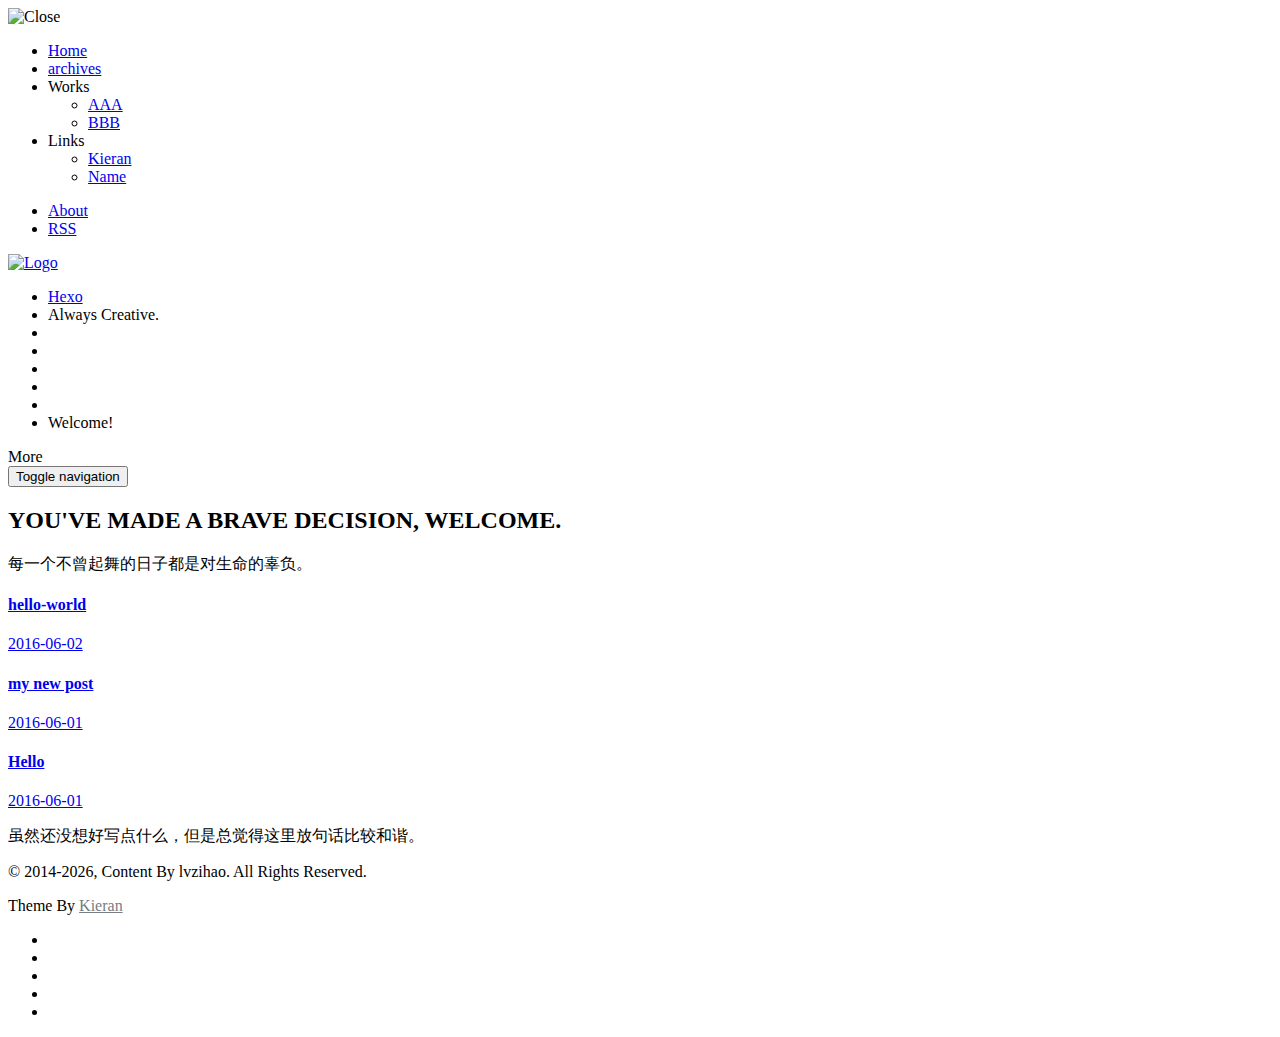
==== commit 81e4018e: "Site updated: 2016-06-02 10:45:17" ====
--- a/archives/index.html
+++ b/archives/index.html
@@ -1,35 +1,76 @@
-<!doctype html>
-
-
-
-  
-
-
-<html class="theme-next muse use-motion">
+<!DOCTYPE html>
+<!--[if lte IE 8 ]>
+<html class="ie" xmlns="http://www.w3.org/1999/xhtml" xml:lang="en-US" lang="en-US">
+<![endif]-->
+<!--[if (gte IE 9)|!(IE)]><!-->
+<!--
+***************  *      *     *
+      8          *    *       *
+      8          *  *         *
+      8          **           *
+      8          *  *         *
+      8          *    *       *
+      8          *      *     *
+      8          *        *   ***********    -----Theme By Kieran(http://go.kieran.top)
+-->
+<html xmlns="http://www.w3.org/1999/xhtml" xml:lang="en-US" lang="en-US">
+<!--<![endif]-->
+
 <head>
-  <meta charset="UTF-8"/>
-<meta http-equiv="X-UA-Compatible" content="IE=edge,chrome=1" />
-<meta name="viewport" content="width=device-width, initial-scale=1, maximum-scale=1"/>
-
-
-
-<meta http-equiv="Cache-Control" content="no-transform" />
-<meta http-equiv="Cache-Control" content="no-siteapp" />
-
-
-
-
-
-
-
-
-
-
-
-
-  
-  
-  <link href="/vendors/fancybox/source/jquery.fancybox.css?v=2.1.5" rel="stylesheet" type="text/css" />
+  <title>Archives | Hexo</title>
+  <!-- Meta data -->
+    <meta http-equiv="Content-Type" content="text/html" charset="UTF-8" >
+    <meta http-equiv="X-UA-Compatible" content="IE=edge"/>
+    <meta name="viewport" content="width=device-width, initial-scale=1.0" />
+    <meta name="generator" content="Hexo">
+    <meta name="author" content="lvzihao">
+    <meta name="description" content="" />
+    <meta name="keywords" content="" />
+
+    <!-- Favicon, (keep icon in root folder) -->
+    <link rel="Shortcut Icon" href="/img/favicon.ico" type="image/ico">
+
+    <link rel="alternate" href="/atom.xml" title="Hexo" type="application/atom+xml">
+    <link rel="stylesheet" href="/css/all.css" media="screen" type="text/css">
+	
+    <link rel="stylesheet" href="/highlightjs/vs.css" type="text/css">
+    
+    
+
+    <!-- Custom stylesheet, (add custom styles here, always load last) -->
+    <!-- Load our stylesheet for IE8 -->
+    <!--[if IE 8]>
+    <link rel="stylesheet" type="text/css" href="/css/ie8.css" />
+    <![endif]-->
+
+    <!-- Google Webfonts (Monserrat 400/700, Open Sans 400/600) -->
+    <link href='//fonts.useso.com/css?family=Montserrat:400,700' rel='stylesheet' type='text/css'>
+    <link href='//fonts.useso.com/css?family=Open+Sans:400,600' rel='stylesheet' type='text/css'>
+
+    <!-- Load our fonts individually if IE8+, to avoid faux bold & italic rendering -->
+    <!--[if IE]>
+    <link href='http://fonts.useso.com/css?family=Montserrat:400' rel='stylesheet' type='text/css'>
+    <link href='http://fonts.useso.com/css?family=Montserrat:700' rel='stylesheet' type='text/css'>
+    <link href='http://fonts.useso.com/css?family=Open+Sans:400' rel='stylesheet' type='text/css'>
+    <link href='http://fonts.useso.com/css?family=Open+Sans:600' rel='stylesheet' type='text/css'>
+    <![endif]-->
+
+    <!-- jQuery | Load our jQuery, with an alternative source fallback to a local version if request is unavailable -->
+    <script src="/js/jquery-1.11.1.min.js"></script>
+    <script>window.jQuery || document.write('<script src="js/jquery-1.11.1.min.js"><\/script>')</script>
+
+    <!-- Load these in the <head> for quicker IE8+ load times -->
+    <!-- HTML5 shim and Respond.js IE8 support of HTML5 elements and media queries -->
+    <!--[if lt IE 9]>
+    <script src="/js/html5shiv.min.js"></script>
+    <script src="/js/respond.min.js"></script>
+    <![endif]-->
+
+
+
+
+
+
 
 
 
@@ -37,464 +78,267 @@
   
   
   
+
   
-
-  
-    
-    
-  
-
-  
-
-  
-
-  
-
-  
-
-  
-    
-    
-    <link href="//fonts.googleapis.com/css?family=Lato:300,300italic,400,400italic,700,700italic&subset=latin,latin-ext" rel="stylesheet" type="text/css">
-  
-
-
-
-
-
-
-<link href="/vendors/font-awesome/css/font-awesome.min.css?v=4.4.0" rel="stylesheet" type="text/css" />
-
-<link href="/css/main.css?v=5.0.1" rel="stylesheet" type="text/css" />
-
-
-  <meta name="keywords" content="Hexo, NexT" />
-
-
-
-
-
-
-
-
-  <link rel="shortcut icon" type="image/x-icon" href="/favicon.ico?v=5.0.1" />
-
-
-
-
-
-
-<meta name="description">
-<meta property="og:type" content="website">
-<meta property="og:title" content="Hexo">
-<meta property="og:url" content="http://yoursite.com/archives/index.html">
-<meta property="og:site_name" content="Hexo">
-<meta property="og:description">
-<meta name="twitter:card" content="summary">
-<meta name="twitter:title" content="Hexo">
-<meta name="twitter:description">
-
-
-
-<script type="text/javascript" id="hexo.configuration">
-  var NexT = window.NexT || {};
-  var CONFIG = {
-    scheme: 'Muse',
-    sidebar: {"position":"left","display":"post"},
-    fancybox: true,
-    motion: true,
-    duoshuo: {
-      userId: 0,
-      author: 'Author'
-    }
-  };
+  <style>.col-md-8.col-md-offset-2.opening-statement img{display:none;}</style>
+</head>
+
+<!--
+<body class="home-template">
+-->
+<body id="index" class="lightnav animsition">
+
+      <!-- ============================ Off-canvas navigation =========================== -->
+
+    <div class="sb-slidebar sb-right sb-style-overlay sb-momentum-scrolling">
+        <div class="sb-close" aria-label="Close Menu" aria-hidden="true">
+            <img src="/img/close.png" alt="Close"/>
+        </div>
+        <!-- Lists in Slidebars -->
+        <ul class="sb-menu">
+            <li><a href="/" class="animsition-link" title="Home">Home</a></li>
+            <li><a href="/archives" class="animsition-link" title="archive">archives</a></li>
+            <!-- Dropdown Menu -->
+			 
+            <li>
+                <a class="sb-toggle-submenu">Works<span class="sb-caret"></span></a>
+                <ul class="sb-submenu">
+                    
+                        <li><a href="/" target="_BLANK" class="animsition-link">AAA</a></li>
+                    
+                        <li><a href="/atom.xml" target="_BLANK" class="animsition-link">BBB</a></li>
+                    
+                </ul>
+            </li>
+            
+            
+            
+            <li>
+                <a class="sb-toggle-submenu">Links<span class="sb-caret"></span></a>
+                <ul class="sb-submenu">
+                    
+                    <li><a href="http://go.kieran.top/" class="animsition-link">Kieran</a></li>
+                    
+                    <li><a href="http://domain.com/" class="animsition-link">Name</a></li>
+                    
+                </ul>
+            </li>
+            
+        </ul>
+        <!-- Lists in Slidebars -->
+        <ul class="sb-menu secondary">
+            <li><a href="/about.html" class="animsition-link" title="about">About</a></li>
+            <li><a href="/atom.xml" class="animsition-link" title="rss">RSS</a></li>
+        </ul>
+    </div>
+    
+    <!-- ============================ END Off-canvas navigation =========================== -->
+
+    <!-- ============================ #sb-site Main Page Wrapper =========================== -->
+
+    <div id="sb-site">
+        <!-- #sb-site - All page content should be contained within this id, except the off-canvas navigation itself -->
+
+        <!-- ============================ Header & Logo bar =========================== -->
+
+        <div id="navigation" class="navbar navbar-fixed-top">
+            <div class="navbar-inner">
+                <div class="container">
+                    <!-- Nav logo -->
+                    <div class="logo">
+                        <a href="/" title="Logo" class="animsition-link">
+                         <img src="/img/logo.png" alt="Logo" width="35px;"/> 
+                        </a>
+                    </div>
+                    <!-- // Nav logo -->
+                    <!-- Info-bar -->
+                    <nav>
+                        <ul class="nav">
+                            <li><a href="/" class="animsition-link">Hexo</a></li>
+                            <li class="nolink"><span>Always </span>Creative.</li>
+                            
+                            <li><a href="https://github.com/" title="Github" target="_blank"><i class="icon-github"></i></a></li>
+                            
+                            
+                            <li><a href="https://twitter.com/" title="Twitter" target="_blank"><i class="icon-twitter"></i></a></li>
+                            
+                            
+                            <li><a href="https://www.facebook.com/" title="Facebook" target="_blank"><i class="icon-facebook"></i></a></li>
+                            
+                            
+                            <li><a href="https://google.com/" title="Google-Plus" target="_blank"><i class="icon-google-plus"></i></a></li>
+                            
+                            
+                            <li><a href="http://weibo.com/" title="Sina-Weibo" target="_blank"><i class="icon-sina-weibo"></i></a></li>
+                            
+                            <li class="nolink"><span>Welcome!</span></li>
+                        </ul>
+                    </nav>
+                    <!--// Info-bar -->
+                </div>
+                <!-- // .container -->
+                <div class="learnmore sb-toggle-right">More</div>
+                <button type="button" class="navbar-toggle menu-icon sb-toggle-right" title="More">
+                <span class="sr-only">Toggle navigation</span>
+                <span class="icon-bar before"></span>
+                <span class="icon-bar main"></span>
+                <span class="icon-bar after"></span>
+                </button>
+            </div>
+            <!-- // .navbar-inner -->
+        </div>
+
+        <!-- ============================ Header & Logo bar =========================== -->
+
+        <!-- ============================ Hero Image =========================== -->
+
+        <section id="hero" class="scrollme">
+            <div class="container-fluid element-img" style="background: url(/img/bg_img.jpg) no-repeat center center fixed;background-size: cover">
+                <div class="row">
+                    <div class="col-xs-12 col-sm-8 col-sm-offset-2 col-md-8 col-md-offset-2 vertical-align cover boost text-center">
+                        <div class="center-me animateme" data-when="exit" data-from="0" data-to="0.6" data-opacity="0" data-translatey="100">
+                            <div>
+                            	
+                                <h2>YOU'VE MADE A <span>BRAVE</span> DECISION, WELCOME.</h2>
+                                <p></p>
+				    			
+                                <h2></h2>
+                                <p>每一个不曾起舞的日子都是对生命的辜负。</p>
+				    			
+
+                            </div>
+                        </div>
+                    </div>
+                    <!-- // .col-md-12 -->
+                </div>
+                <div class="herofade beige-dk"></div>
+            </div>
+        </section>
+
+        <!-- Height spacing helper -->
+        <div class="heightblock"></div>
+        <!-- // End height spacing helper -->
+
+        <!-- ============================ END Hero Image =========================== -->
+      
+
+
+<section id="services">
+    <div class="container">
+        <div class="row">
+            <div class="col-md-10 col-md-offset-1">
+                <div class="row boxes">
+                    
+                    
+                        
+                        
+                        <div class="col-xs-12 col-sm-3 col-md-3 col-lg-3 wow fadeInUp" data-wow-delay="0.3s">
+                            
+                              <h4 class="title"><a href="/2016/06/02/hello-world-1/">hello-world</a></h4>
+                            
+                            <p><time datetime="2016-06-02T02:39:13.000Z"><a href="/2016/06/02/hello-world-1/">2016-06-02</a></time></p>
+                        </div>
+                    
+                        
+                        
+                        <div class="col-xs-12 col-sm-3 col-md-3 col-lg-3 wow fadeInUp" data-wow-delay="0.3s">
+                            
+                              <h4 class="title"><a href="/2016/06/01/my-new-post/">my new post</a></h4>
+                            
+                            <p><time datetime="2016-06-01T11:09:42.000Z"><a href="/2016/06/01/my-new-post/">2016-06-01</a></time></p>
+                        </div>
+                    
+                        
+                        
+                        <div class="col-xs-12 col-sm-3 col-md-3 col-lg-3 wow fadeInUp" data-wow-delay="0.3s">
+                            
+                              <h4 class="title"><a href="/2016/06/01/hello-world/">Hello</a></h4>
+                            
+                            <p><time datetime="2016-06-01T08:57:51.765Z"><a href="/2016/06/01/hello-world/">2016-06-01</a></time></p>
+                        </div>
+                    
+                </div>
+            </div>    
+        </div>
+    </div>
+</section> 
+
+<section id="statement">
+    <div class="container text-center wow fadeInUp" data-wow-delay="0.5s">
+        <div class="row">
+            <p>虽然还没想好写点什么，但是总觉得这里放句话比较和谐。</p>
+        </div>
+    </div>
+</section>
+      
+<!-- ============================ Footer =========================== -->
+
+<footer>
+    <div class="container">
+            <div class="copy">
+                <p>
+                    &copy; 2014<script>new Date().getFullYear()>2010&&document.write("-"+new Date().getFullYear());</script>, Content By lvzihao. All Rights Reserved.
+                </p>
+                <p>Theme By <a href="//go.kieran.top" style="color: #767D84">Kieran</a></p>
+            </div>
+            <div class="social">
+                <ul>
+                    
+                    <li><a href="https://github.com/" title="Github" target="_blank"><i class="icon-github"></i></a>&nbsp;</li>
+                    
+                    
+                    <li><a href="https://twitter.com/" title="Twitter" target="_blank"><i class="icon-twitter"></i></a>&nbsp;</li>
+                    
+                    
+                    <li><a href="https://www.facebook.com/" title="Facebook" target="_blank"><i class="icon-facebook"></i></a>&nbsp;</li>
+                    
+                    
+                    <li><a href="https://google.com/" title="Google-Plus" target="_blank"><i class="icon-google-plus"></i></a>&nbsp;</li>
+                    
+                    
+                    <li><a href="http://weibo.com/" title="Sina-Weibo" target="_blank"><i class="icon-sina-weibo"></i></a>&nbsp;</li>
+                    
+                </ul>
+            </div>
+            <div class="clearfix"> </div>
+        </div>
+</footer>
+
+<!-- ============================ END Footer =========================== -->
+      <!-- Load our scripts -->
+        
+<!-- Resizable 'on-demand' full-height hero -->
+<script type="text/javascript">
+    
+    var resizeHero = function () {
+        var hero = $(".cover,.heightblock"),
+            window1 = $(window);
+        hero.css({
+            "height": window1.height()
+        });
+    };
+    
+    resizeHero();
+    
+    $(window).resize(function () {
+        resizeHero();
+    });
 </script>
-
-  <title> Archive | Hexo </title>
-</head>
-
-<body itemscope itemtype="http://schema.org/WebPage" lang="">
-
-  
-
-
-
-
-
-
-
-
-
-
-  
-  
-    
-  
-
-  <div class="container one-collumn sidebar-position-left  page-archive  ">
-    <div class="headband"></div>
-
-    <header id="header" class="header" itemscope itemtype="http://schema.org/WPHeader">
-      <div class="header-inner"><div class="site-meta ">
-  
-
-  <div class="custom-logo-site-title">
-    <a href="/"  class="brand" rel="start">
-      <span class="logo-line-before"><i></i></span>
-      <span class="site-title">Hexo</span>
-      <span class="logo-line-after"><i></i></span>
-    </a>
-  </div>
-  <p class="site-subtitle"></p>
-</div>
-
-<div class="site-nav-toggle">
-  <button>
-    <span class="btn-bar"></span>
-    <span class="btn-bar"></span>
-    <span class="btn-bar"></span>
-  </button>
-</div>
-
-<nav class="site-nav">
-  
-
-  
-    <ul id="menu" class="menu">
-      
-        
-        <li class="menu-item menu-item-home">
-          <a href="/" rel="section">
-            
-              <i class="menu-item-icon fa fa-fw fa-home"></i> <br />
-            
-            Home
-          </a>
-        </li>
-      
-        
-        <li class="menu-item menu-item-archives">
-          <a href="/archives" rel="section">
-            
-              <i class="menu-item-icon fa fa-fw fa-archive"></i> <br />
-            
-            Archives
-          </a>
-        </li>
-      
-        
-        <li class="menu-item menu-item-tags">
-          <a href="/tags" rel="section">
-            
-              <i class="menu-item-icon fa fa-fw fa-tags"></i> <br />
-            
-            Tags
-          </a>
-        </li>
-      
-
-      
-    </ul>
-  
-
-  
-</nav>
-
- </div>
-    </header>
-
-    <main id="main" class="main">
-      <div class="main-inner">
-        <div class="content-wrap">
-          <div id="content" class="content">
-            
-
-  <section id="posts" class="posts-collapse">
-    <span class="archive-move-on"></span>
-
-    <span class="archive-page-counter">
-      
-      
-      
-        
-      
-      Um..! 2 posts in total. Keep on posting.
-    </span>
-
-    
-
-      
-      
-      
-
-      
-        
-        <div class="collection-title">
-          <h2 class="archive-year motion-element" id="archive-year-2016">2016</h2>
-        </div>
-      
-      
-
-      
-
-  <article class="post post-type-normal" itemscope itemtype="http://schema.org/Article">
-    <header class="post-header">
-
-      <h1 class="post-title">
-        
-            <a class="post-title-link" href="/2016/06/01/my-new-post/" itemprop="url">
-              
-                <span itemprop="name">my new post</span>
-              
-            </a>
-        
-      </h1>
-
-      <div class="post-meta">
-        <time class="post-time" itemprop="dateCreated"
-              datetime="2016-06-01T19:09:42+08:00"
-              content="2016-06-01" >
-          06-01
-        </time>
-      </div>
-
-    </header>
-  </article>
-
-
-
-    
-
-      
-      
-      
-
-      
-      
-
-      
-
-  <article class="post post-type-normal" itemscope itemtype="http://schema.org/Article">
-    <header class="post-header">
-
-      <h1 class="post-title">
-        
-            <a class="post-title-link" href="/2016/06/01/hello-world/" itemprop="url">
-              
-                <span itemprop="name">Hello World</span>
-              
-            </a>
-        
-      </h1>
-
-      <div class="post-meta">
-        <time class="post-time" itemprop="dateCreated"
-              datetime="2016-06-01T16:57:51+08:00"
-              content="2016-06-01" >
-          06-01
-        </time>
-      </div>
-
-    </header>
-  </article>
-
-
-
-    
-
-  </section>
-
-  
-
-
-
-          </div>
-          
-
-
-          
-
-        </div>
-        
-          
-  
-  <div class="sidebar-toggle">
-    <div class="sidebar-toggle-line-wrap">
-      <span class="sidebar-toggle-line sidebar-toggle-line-first"></span>
-      <span class="sidebar-toggle-line sidebar-toggle-line-middle"></span>
-      <span class="sidebar-toggle-line sidebar-toggle-line-last"></span>
-    </div>
-  </div>
-
-  <aside id="sidebar" class="sidebar">
-    <div class="sidebar-inner">
-
-      
-
-      
-
-      <section class="site-overview sidebar-panel  sidebar-panel-active ">
-        <div class="site-author motion-element" itemprop="author" itemscope itemtype="http://schema.org/Person">
-          <img class="site-author-image" itemprop="image"
-               src="/images/avatar.gif"
-               alt="lvzihao" />
-          <p class="site-author-name" itemprop="name">lvzihao</p>
-          <p class="site-description motion-element" itemprop="description"></p>
-        </div>
-        <nav class="site-state motion-element">
-          <div class="site-state-item site-state-posts">
-            <a href="/archives">
-              <span class="site-state-item-count">2</span>
-              <span class="site-state-item-name">posts</span>
-            </a>
-          </div>
-
-          
-
-          
-
-        </nav>
-
-        
-
-        <div class="links-of-author motion-element">
-          
-        </div>
-
-        
-        
-
-        
-        
-
-      </section>
-
-      
-
-    </div>
-  </aside>
-
-
-        
-      </div>
-    </main>
-
-    <footer id="footer" class="footer">
-      <div class="footer-inner">
-        <div class="copyright" >
-  
-  &copy; 
-  <span itemprop="copyrightYear">2016</span>
-  <span class="with-love">
-    <i class="fa fa-heart"></i>
-  </span>
-  <span class="author" itemprop="copyrightHolder">lvzihao</span>
-</div>
-
-<div class="powered-by">
-  Powered by <a class="theme-link" href="http://hexo.io">Hexo</a>
-</div>
-
-<div class="theme-info">
-  Theme -
-  <a class="theme-link" href="https://github.com/iissnan/hexo-theme-next">
-    NexT.Muse
-  </a>
-</div>
-
-        
-
-        
-      </div>
-    </footer>
-
-    <div class="back-to-top">
-      <i class="fa fa-arrow-up"></i>
-    </div>
-  </div>
-
-  
-
+<script src="/js/plugins.min.js"></script><!-- Bootstrap core and concatenated plugins always load here -->
+<script src="/js/jquery.flexslider-min.js"></script><!-- Flexslider plugin -->
+<script src="/js/scripts.js"></script><!-- Theme scripts -->
+
+<!-- Initiate flexslider plugin -->
 <script type="text/javascript">
-  if (Object.prototype.toString.call(window.Promise) !== '[object Function]') {
-    window.Promise = null;
-  }
+    $(document).ready(function($) {
+      $('.flexslider').flexslider({
+        animation: "fade",
+        prevText: "",
+        nextText: "",
+        directionNav: true
+      });
+    });
 </script>
-
-
-
-
-
-
-
-
-
-  
-
-
-
-  
-  <script type="text/javascript" src="/vendors/jquery/index.js?v=2.1.3"></script>
-
-  
-  <script type="text/javascript" src="/vendors/fastclick/lib/fastclick.min.js?v=1.0.6"></script>
-
-  
-  <script type="text/javascript" src="/vendors/jquery_lazyload/jquery.lazyload.js?v=1.9.7"></script>
-
-  
-  <script type="text/javascript" src="/vendors/velocity/velocity.min.js?v=1.2.1"></script>
-
-  
-  <script type="text/javascript" src="/vendors/velocity/velocity.ui.min.js?v=1.2.1"></script>
-
-  
-  <script type="text/javascript" src="/vendors/fancybox/source/jquery.fancybox.pack.js?v=2.1.5"></script>
-
-
-  
-
-
-  <script type="text/javascript" src="/js/src/utils.js?v=5.0.1"></script>
-
-  <script type="text/javascript" src="/js/src/motion.js?v=5.0.1"></script>
-
-
-
-  
-  
-
-  
-  
-    <script type="text/javascript" id="motion.page.archive">
-      $('.archive-year').velocity('transition.slideLeftIn');
-    </script>
-  
-
-
-  
-
-
-  <script type="text/javascript" src="/js/src/bootstrap.js?v=5.0.1"></script>
-
-
-
-  
-
-
-
-  
-
-
-
-
-  
-  
-  
-
-  
-
-  
 
 </body>
 </html>
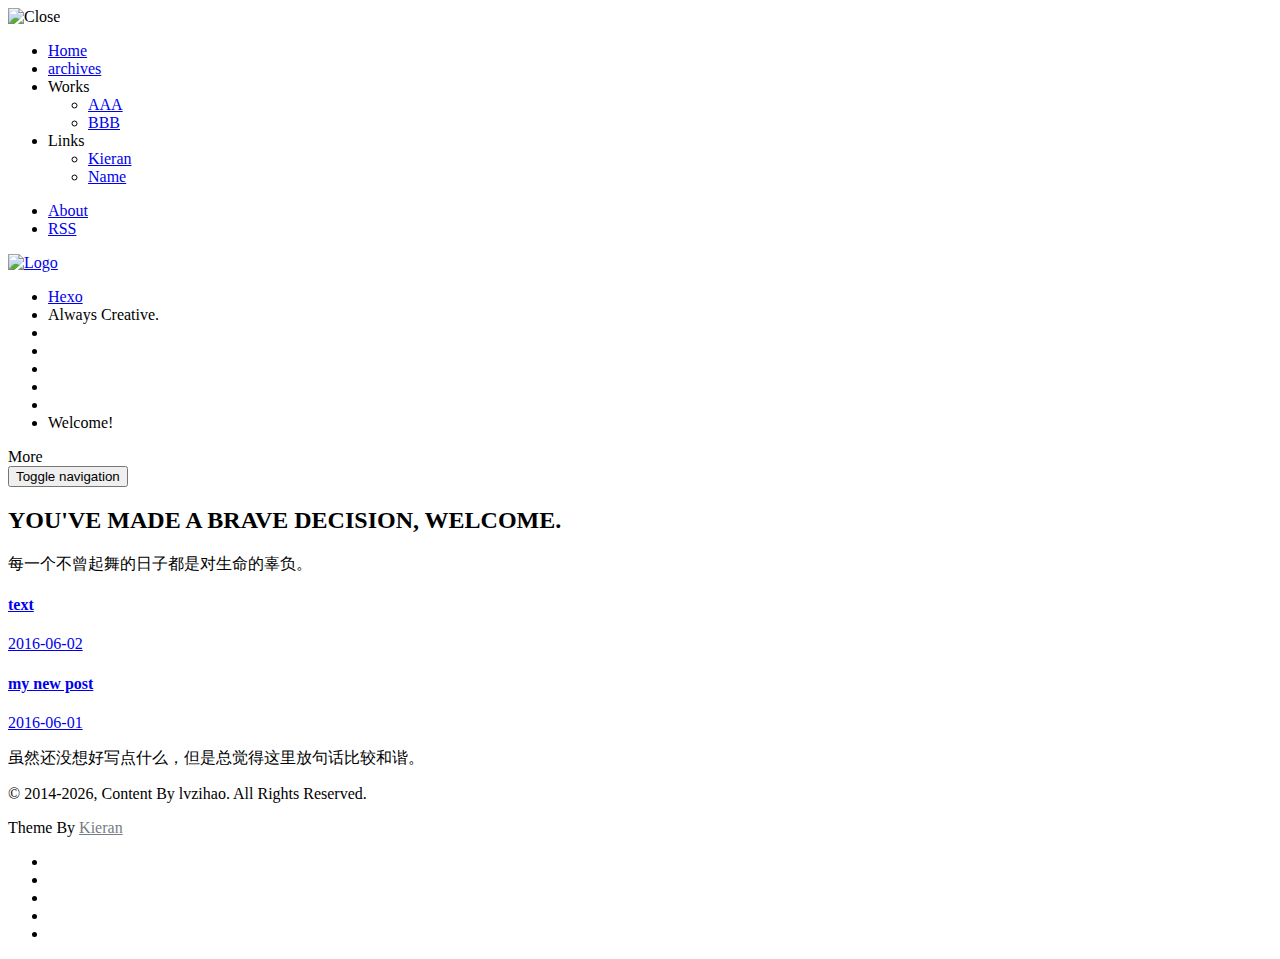
==== commit 815365c4: "Site updated: 2016-06-02 11:07:54" ====
--- a/archives/index.html
+++ b/archives/index.html
@@ -234,9 +234,9 @@
                         
                         <div class="col-xs-12 col-sm-3 col-md-3 col-lg-3 wow fadeInUp" data-wow-delay="0.3s">
                             
-                              <h4 class="title"><a href="/2016/06/02/hello-world-1/">hello-world</a></h4>
-                            
-                            <p><time datetime="2016-06-02T02:39:13.000Z"><a href="/2016/06/02/hello-world-1/">2016-06-02</a></time></p>
+                              <h4 class="title"><a href="/2016/06/02/hello-world/">text</a></h4>
+                            
+                            <p><time datetime="2016-06-02T02:59:16.046Z"><a href="/2016/06/02/hello-world/">2016-06-02</a></time></p>
                         </div>
                     
                         
@@ -246,15 +246,6 @@
                               <h4 class="title"><a href="/2016/06/01/my-new-post/">my new post</a></h4>
                             
                             <p><time datetime="2016-06-01T11:09:42.000Z"><a href="/2016/06/01/my-new-post/">2016-06-01</a></time></p>
-                        </div>
-                    
-                        
-                        
-                        <div class="col-xs-12 col-sm-3 col-md-3 col-lg-3 wow fadeInUp" data-wow-delay="0.3s">
-                            
-                              <h4 class="title"><a href="/2016/06/01/hello-world/">Hello</a></h4>
-                            
-                            <p><time datetime="2016-06-01T08:57:51.765Z"><a href="/2016/06/01/hello-world/">2016-06-01</a></time></p>
                         </div>
                     
                 </div>
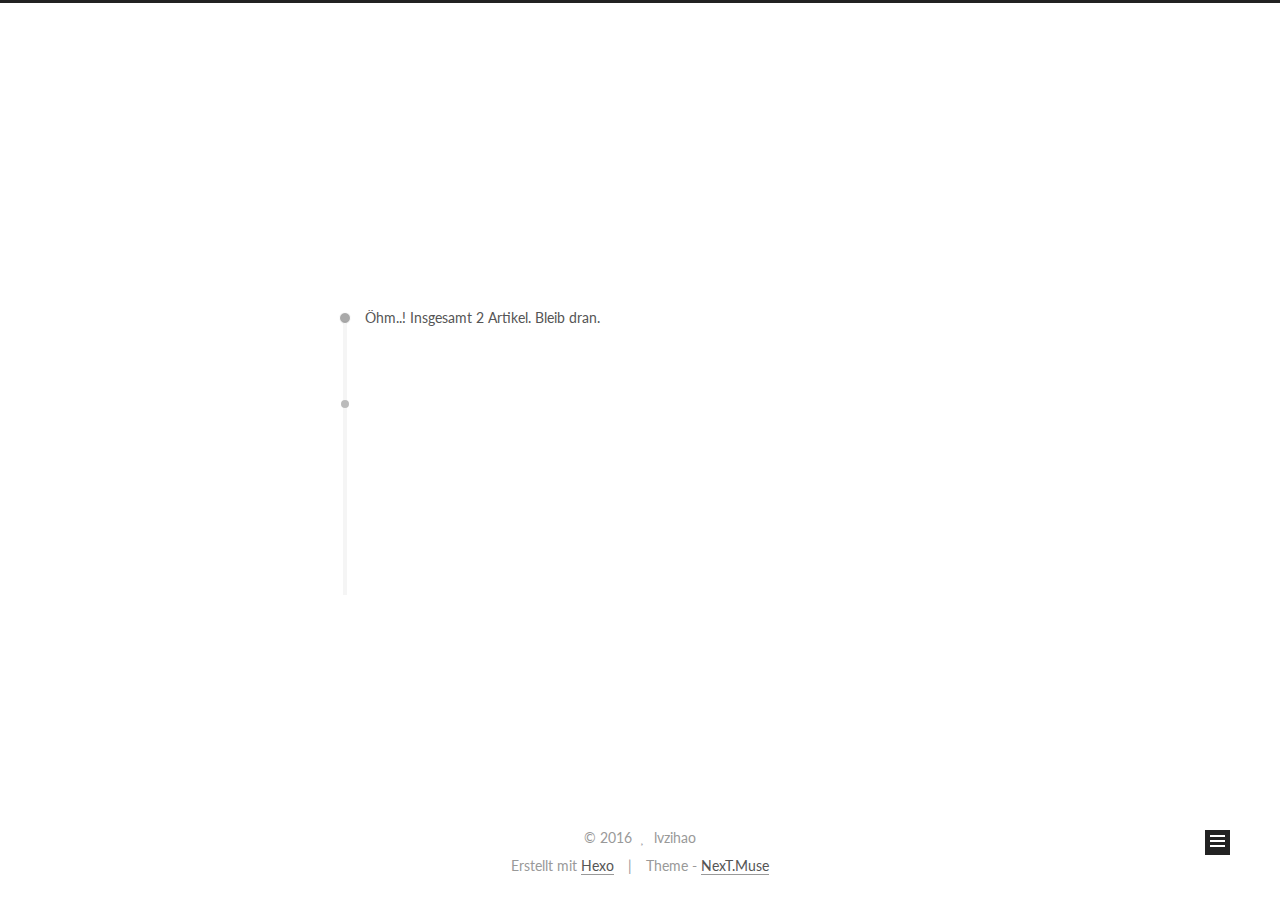
==== commit 8dbd014e: "Site updated: 2016-06-02 12:56:15" ====
--- a/archives/index.html
+++ b/archives/index.html
@@ -1,335 +1,499 @@
-<!DOCTYPE html>
-<!--[if lte IE 8 ]>
-<html class="ie" xmlns="http://www.w3.org/1999/xhtml" xml:lang="en-US" lang="en-US">
-<![endif]-->
-<!--[if (gte IE 9)|!(IE)]><!-->
-<!--
-***************  *      *     *
-      8          *    *       *
-      8          *  *         *
-      8          **           *
-      8          *  *         *
-      8          *    *       *
-      8          *      *     *
-      8          *        *   ***********    -----Theme By Kieran(http://go.kieran.top)
--->
-<html xmlns="http://www.w3.org/1999/xhtml" xml:lang="en-US" lang="en-US">
-<!--<![endif]-->
-
+<!doctype html>
+
+
+
+  
+
+
+<html class="theme-next muse use-motion">
 <head>
-  <title>Archives | Hexo</title>
-  <!-- Meta data -->
-    <meta http-equiv="Content-Type" content="text/html" charset="UTF-8" >
-    <meta http-equiv="X-UA-Compatible" content="IE=edge"/>
-    <meta name="viewport" content="width=device-width, initial-scale=1.0" />
-    <meta name="generator" content="Hexo">
-    <meta name="author" content="lvzihao">
-    <meta name="description" content="" />
-    <meta name="keywords" content="" />
-
-    <!-- Favicon, (keep icon in root folder) -->
-    <link rel="Shortcut Icon" href="/img/favicon.ico" type="image/ico">
-
-    <link rel="alternate" href="/atom.xml" title="Hexo" type="application/atom+xml">
-    <link rel="stylesheet" href="/css/all.css" media="screen" type="text/css">
-	
-    <link rel="stylesheet" href="/highlightjs/vs.css" type="text/css">
-    
-    
-
-    <!-- Custom stylesheet, (add custom styles here, always load last) -->
-    <!-- Load our stylesheet for IE8 -->
-    <!--[if IE 8]>
-    <link rel="stylesheet" type="text/css" href="/css/ie8.css" />
-    <![endif]-->
-
-    <!-- Google Webfonts (Monserrat 400/700, Open Sans 400/600) -->
-    <link href='//fonts.useso.com/css?family=Montserrat:400,700' rel='stylesheet' type='text/css'>
-    <link href='//fonts.useso.com/css?family=Open+Sans:400,600' rel='stylesheet' type='text/css'>
-
-    <!-- Load our fonts individually if IE8+, to avoid faux bold & italic rendering -->
-    <!--[if IE]>
-    <link href='http://fonts.useso.com/css?family=Montserrat:400' rel='stylesheet' type='text/css'>
-    <link href='http://fonts.useso.com/css?family=Montserrat:700' rel='stylesheet' type='text/css'>
-    <link href='http://fonts.useso.com/css?family=Open+Sans:400' rel='stylesheet' type='text/css'>
-    <link href='http://fonts.useso.com/css?family=Open+Sans:600' rel='stylesheet' type='text/css'>
-    <![endif]-->
-
-    <!-- jQuery | Load our jQuery, with an alternative source fallback to a local version if request is unavailable -->
-    <script src="/js/jquery-1.11.1.min.js"></script>
-    <script>window.jQuery || document.write('<script src="js/jquery-1.11.1.min.js"><\/script>')</script>
-
-    <!-- Load these in the <head> for quicker IE8+ load times -->
-    <!-- HTML5 shim and Respond.js IE8 support of HTML5 elements and media queries -->
-    <!--[if lt IE 9]>
-    <script src="/js/html5shiv.min.js"></script>
-    <script src="/js/respond.min.js"></script>
-    <![endif]-->
-
-
-
-
-
-
-
-
-
-
-  
-  
-  
-
-  
-  <style>.col-md-8.col-md-offset-2.opening-statement img{display:none;}</style>
+  <meta charset="UTF-8"/>
+<meta http-equiv="X-UA-Compatible" content="IE=edge,chrome=1" />
+<meta name="viewport" content="width=device-width, initial-scale=1, maximum-scale=1"/>
+
+
+
+<meta http-equiv="Cache-Control" content="no-transform" />
+<meta http-equiv="Cache-Control" content="no-siteapp" />
+
+
+
+
+
+
+
+
+
+
+
+
+  
+  
+  <link href="/vendors/fancybox/source/jquery.fancybox.css?v=2.1.5" rel="stylesheet" type="text/css" />
+
+
+
+
+  
+  
+  
+  
+
+  
+    
+    
+  
+
+  
+
+  
+
+  
+
+  
+
+  
+    
+    
+    <link href="//fonts.googleapis.com/css?family=Lato:300,300italic,400,400italic,700,700italic&subset=latin,latin-ext" rel="stylesheet" type="text/css">
+  
+
+
+
+
+
+
+<link href="/vendors/font-awesome/css/font-awesome.min.css?v=4.4.0" rel="stylesheet" type="text/css" />
+
+<link href="/css/main.css?v=5.0.1" rel="stylesheet" type="text/css" />
+
+
+  <meta name="keywords" content="Hexo, NexT" />
+
+
+
+
+
+
+
+
+  <link rel="shortcut icon" type="image/x-icon" href="/favicon.ico?v=5.0.1" />
+
+
+
+
+
+
+<meta name="description">
+<meta property="og:type" content="website">
+<meta property="og:title" content="hexo">
+<meta property="og:url" content="http://yoursite.com/archives/index.html">
+<meta property="og:site_name" content="hexo">
+<meta property="og:description">
+<meta name="twitter:card" content="summary">
+<meta name="twitter:title" content="hexo">
+<meta name="twitter:description">
+
+
+
+<script type="text/javascript" id="hexo.configuration">
+  var NexT = window.NexT || {};
+  var CONFIG = {
+    scheme: 'Muse',
+    sidebar: {"position":"left","display":"post"},
+    fancybox: true,
+    motion: true,
+    duoshuo: {
+      userId: 0,
+      author: 'Author'
+    }
+  };
+</script>
+
+  <title> Archiv | hexo </title>
 </head>
 
-<!--
-<body class="home-template">
--->
-<body id="index" class="lightnav animsition">
-
-      <!-- ============================ Off-canvas navigation =========================== -->
-
-    <div class="sb-slidebar sb-right sb-style-overlay sb-momentum-scrolling">
-        <div class="sb-close" aria-label="Close Menu" aria-hidden="true">
-            <img src="/img/close.png" alt="Close"/>
+<body itemscope itemtype="http://schema.org/WebPage" lang="">
+
+  
+
+
+
+
+
+
+
+
+
+
+  
+  
+    
+  
+
+  <div class="container one-collumn sidebar-position-left  page-archive  ">
+    <div class="headband"></div>
+
+    <header id="header" class="header" itemscope itemtype="http://schema.org/WPHeader">
+      <div class="header-inner"><div class="site-meta ">
+  
+
+  <div class="custom-logo-site-title">
+    <a href="/"  class="brand" rel="start">
+      <span class="logo-line-before"><i></i></span>
+      <span class="site-title">hexo</span>
+      <span class="logo-line-after"><i></i></span>
+    </a>
+  </div>
+  <p class="site-subtitle"></p>
+</div>
+
+<div class="site-nav-toggle">
+  <button>
+    <span class="btn-bar"></span>
+    <span class="btn-bar"></span>
+    <span class="btn-bar"></span>
+  </button>
+</div>
+
+<nav class="site-nav">
+  
+
+  
+    <ul id="menu" class="menu">
+      
+        
+        <li class="menu-item menu-item-home">
+          <a href="/" rel="section">
+            
+              <i class="menu-item-icon fa fa-fw fa-home"></i> <br />
+            
+            Startseite
+          </a>
+        </li>
+      
+        
+        <li class="menu-item menu-item-archives">
+          <a href="/archives" rel="section">
+            
+              <i class="menu-item-icon fa fa-fw fa-archive"></i> <br />
+            
+            Archiv
+          </a>
+        </li>
+      
+        
+        <li class="menu-item menu-item-tags">
+          <a href="/tags" rel="section">
+            
+              <i class="menu-item-icon fa fa-fw fa-tags"></i> <br />
+            
+            Tags
+          </a>
+        </li>
+      
+
+      
+    </ul>
+  
+
+  
+</nav>
+
+ </div>
+    </header>
+
+    <main id="main" class="main">
+      <div class="main-inner">
+        <div class="content-wrap">
+          <div id="content" class="content">
+            
+
+  <section id="posts" class="posts-collapse">
+    <span class="archive-move-on"></span>
+
+    <span class="archive-page-counter">
+      
+      
+      
+        
+      
+      Öhm..! Insgesamt 2 Artikel. Bleib dran.
+    </span>
+
+    
+
+      
+      
+      
+
+      
+        
+        <div class="collection-title">
+          <h2 class="archive-year motion-element" id="archive-year-2016">2016</h2>
         </div>
-        <!-- Lists in Slidebars -->
-        <ul class="sb-menu">
-            <li><a href="/" class="animsition-link" title="Home">Home</a></li>
-            <li><a href="/archives" class="animsition-link" title="archive">archives</a></li>
-            <!-- Dropdown Menu -->
-			 
-            <li>
-                <a class="sb-toggle-submenu">Works<span class="sb-caret"></span></a>
-                <ul class="sb-submenu">
-                    
-                        <li><a href="/" target="_BLANK" class="animsition-link">AAA</a></li>
-                    
-                        <li><a href="/atom.xml" target="_BLANK" class="animsition-link">BBB</a></li>
-                    
-                </ul>
-            </li>
-            
-            
-            
-            <li>
-                <a class="sb-toggle-submenu">Links<span class="sb-caret"></span></a>
-                <ul class="sb-submenu">
-                    
-                    <li><a href="http://go.kieran.top/" class="animsition-link">Kieran</a></li>
-                    
-                    <li><a href="http://domain.com/" class="animsition-link">Name</a></li>
-                    
-                </ul>
-            </li>
-            
-        </ul>
-        <!-- Lists in Slidebars -->
-        <ul class="sb-menu secondary">
-            <li><a href="/about.html" class="animsition-link" title="about">About</a></li>
-            <li><a href="/atom.xml" class="animsition-link" title="rss">RSS</a></li>
-        </ul>
+      
+      
+
+      
+
+  <article class="post post-type-normal" itemscope itemtype="http://schema.org/Article">
+    <header class="post-header">
+
+      <h1 class="post-title">
+        
+            <a class="post-title-link" href="/2016/06/02/hello-world/" itemprop="url">
+              
+                <span itemprop="name">hello</span>
+              
+            </a>
+        
+      </h1>
+
+      <div class="post-meta">
+        <time class="post-time" itemprop="dateCreated"
+              datetime="2016-06-02T10:59:16+08:00"
+              content="2016-06-02" >
+          06-02
+        </time>
+      </div>
+
+    </header>
+  </article>
+
+
+
+    
+
+      
+      
+      
+
+      
+      
+
+      
+
+  <article class="post post-type-normal" itemscope itemtype="http://schema.org/Article">
+    <header class="post-header">
+
+      <h1 class="post-title">
+        
+            <a class="post-title-link" href="/2016/06/01/my-new-post/" itemprop="url">
+              
+                <span itemprop="name">my new post</span>
+              
+            </a>
+        
+      </h1>
+
+      <div class="post-meta">
+        <time class="post-time" itemprop="dateCreated"
+              datetime="2016-06-01T19:09:42+08:00"
+              content="2016-06-01" >
+          06-01
+        </time>
+      </div>
+
+    </header>
+  </article>
+
+
+
+    
+
+  </section>
+
+  
+
+
+
+          </div>
+          
+
+
+          
+
+        </div>
+        
+          
+  
+  <div class="sidebar-toggle">
+    <div class="sidebar-toggle-line-wrap">
+      <span class="sidebar-toggle-line sidebar-toggle-line-first"></span>
+      <span class="sidebar-toggle-line sidebar-toggle-line-middle"></span>
+      <span class="sidebar-toggle-line sidebar-toggle-line-last"></span>
     </div>
-    
-    <!-- ============================ END Off-canvas navigation =========================== -->
-
-    <!-- ============================ #sb-site Main Page Wrapper =========================== -->
-
-    <div id="sb-site">
-        <!-- #sb-site - All page content should be contained within this id, except the off-canvas navigation itself -->
-
-        <!-- ============================ Header & Logo bar =========================== -->
-
-        <div id="navigation" class="navbar navbar-fixed-top">
-            <div class="navbar-inner">
-                <div class="container">
-                    <!-- Nav logo -->
-                    <div class="logo">
-                        <a href="/" title="Logo" class="animsition-link">
-                         <img src="/img/logo.png" alt="Logo" width="35px;"/> 
-                        </a>
-                    </div>
-                    <!-- // Nav logo -->
-                    <!-- Info-bar -->
-                    <nav>
-                        <ul class="nav">
-                            <li><a href="/" class="animsition-link">Hexo</a></li>
-                            <li class="nolink"><span>Always </span>Creative.</li>
-                            
-                            <li><a href="https://github.com/" title="Github" target="_blank"><i class="icon-github"></i></a></li>
-                            
-                            
-                            <li><a href="https://twitter.com/" title="Twitter" target="_blank"><i class="icon-twitter"></i></a></li>
-                            
-                            
-                            <li><a href="https://www.facebook.com/" title="Facebook" target="_blank"><i class="icon-facebook"></i></a></li>
-                            
-                            
-                            <li><a href="https://google.com/" title="Google-Plus" target="_blank"><i class="icon-google-plus"></i></a></li>
-                            
-                            
-                            <li><a href="http://weibo.com/" title="Sina-Weibo" target="_blank"><i class="icon-sina-weibo"></i></a></li>
-                            
-                            <li class="nolink"><span>Welcome!</span></li>
-                        </ul>
-                    </nav>
-                    <!--// Info-bar -->
-                </div>
-                <!-- // .container -->
-                <div class="learnmore sb-toggle-right">More</div>
-                <button type="button" class="navbar-toggle menu-icon sb-toggle-right" title="More">
-                <span class="sr-only">Toggle navigation</span>
-                <span class="icon-bar before"></span>
-                <span class="icon-bar main"></span>
-                <span class="icon-bar after"></span>
-                </button>
-            </div>
-            <!-- // .navbar-inner -->
+  </div>
+
+  <aside id="sidebar" class="sidebar">
+    <div class="sidebar-inner">
+
+      
+
+      
+
+      <section class="site-overview sidebar-panel  sidebar-panel-active ">
+        <div class="site-author motion-element" itemprop="author" itemscope itemtype="http://schema.org/Person">
+          <img class="site-author-image" itemprop="image"
+               src="/images/avatar.gif"
+               alt="lvzihao" />
+          <p class="site-author-name" itemprop="name">lvzihao</p>
+          <p class="site-description motion-element" itemprop="description"></p>
         </div>
-
-        <!-- ============================ Header & Logo bar =========================== -->
-
-        <!-- ============================ Hero Image =========================== -->
-
-        <section id="hero" class="scrollme">
-            <div class="container-fluid element-img" style="background: url(/img/bg_img.jpg) no-repeat center center fixed;background-size: cover">
-                <div class="row">
-                    <div class="col-xs-12 col-sm-8 col-sm-offset-2 col-md-8 col-md-offset-2 vertical-align cover boost text-center">
-                        <div class="center-me animateme" data-when="exit" data-from="0" data-to="0.6" data-opacity="0" data-translatey="100">
-                            <div>
-                            	
-                                <h2>YOU'VE MADE A <span>BRAVE</span> DECISION, WELCOME.</h2>
-                                <p></p>
-				    			
-                                <h2></h2>
-                                <p>每一个不曾起舞的日子都是对生命的辜负。</p>
-				    			
-
-                            </div>
-                        </div>
-                    </div>
-                    <!-- // .col-md-12 -->
-                </div>
-                <div class="herofade beige-dk"></div>
-            </div>
-        </section>
-
-        <!-- Height spacing helper -->
-        <div class="heightblock"></div>
-        <!-- // End height spacing helper -->
-
-        <!-- ============================ END Hero Image =========================== -->
-      
-
-
-<section id="services">
-    <div class="container">
-        <div class="row">
-            <div class="col-md-10 col-md-offset-1">
-                <div class="row boxes">
-                    
-                    
-                        
-                        
-                        <div class="col-xs-12 col-sm-3 col-md-3 col-lg-3 wow fadeInUp" data-wow-delay="0.3s">
-                            
-                              <h4 class="title"><a href="/2016/06/02/hello-world/">text</a></h4>
-                            
-                            <p><time datetime="2016-06-02T02:59:16.046Z"><a href="/2016/06/02/hello-world/">2016-06-02</a></time></p>
-                        </div>
-                    
-                        
-                        
-                        <div class="col-xs-12 col-sm-3 col-md-3 col-lg-3 wow fadeInUp" data-wow-delay="0.3s">
-                            
-                              <h4 class="title"><a href="/2016/06/01/my-new-post/">my new post</a></h4>
-                            
-                            <p><time datetime="2016-06-01T11:09:42.000Z"><a href="/2016/06/01/my-new-post/">2016-06-01</a></time></p>
-                        </div>
-                    
-                </div>
-            </div>    
+        <nav class="site-state motion-element">
+          <div class="site-state-item site-state-posts">
+            <a href="/archives">
+              <span class="site-state-item-count">2</span>
+              <span class="site-state-item-name">Artikel</span>
+            </a>
+          </div>
+
+          
+
+          
+
+        </nav>
+
+        
+
+        <div class="links-of-author motion-element">
+          
         </div>
+
+        
+        
+
+        
+        
+
+      </section>
+
+      
+
     </div>
-</section> 
-
-<section id="statement">
-    <div class="container text-center wow fadeInUp" data-wow-delay="0.5s">
-        <div class="row">
-            <p>虽然还没想好写点什么，但是总觉得这里放句话比较和谐。</p>
-        </div>
+  </aside>
+
+
+        
+      </div>
+    </main>
+
+    <footer id="footer" class="footer">
+      <div class="footer-inner">
+        <div class="copyright" >
+  
+  &copy; 
+  <span itemprop="copyrightYear">2016</span>
+  <span class="with-love">
+    <i class="fa fa-heart"></i>
+  </span>
+  <span class="author" itemprop="copyrightHolder">lvzihao</span>
+</div>
+
+<div class="powered-by">
+  Erstellt mit  <a class="theme-link" href="http://hexo.io">Hexo</a>
+</div>
+
+<div class="theme-info">
+  Theme -
+  <a class="theme-link" href="https://github.com/iissnan/hexo-theme-next">
+    NexT.Muse
+  </a>
+</div>
+
+        
+
+        
+      </div>
+    </footer>
+
+    <div class="back-to-top">
+      <i class="fa fa-arrow-up"></i>
     </div>
-</section>
-      
-<!-- ============================ Footer =========================== -->
-
-<footer>
-    <div class="container">
-            <div class="copy">
-                <p>
-                    &copy; 2014<script>new Date().getFullYear()>2010&&document.write("-"+new Date().getFullYear());</script>, Content By lvzihao. All Rights Reserved.
-                </p>
-                <p>Theme By <a href="//go.kieran.top" style="color: #767D84">Kieran</a></p>
-            </div>
-            <div class="social">
-                <ul>
-                    
-                    <li><a href="https://github.com/" title="Github" target="_blank"><i class="icon-github"></i></a>&nbsp;</li>
-                    
-                    
-                    <li><a href="https://twitter.com/" title="Twitter" target="_blank"><i class="icon-twitter"></i></a>&nbsp;</li>
-                    
-                    
-                    <li><a href="https://www.facebook.com/" title="Facebook" target="_blank"><i class="icon-facebook"></i></a>&nbsp;</li>
-                    
-                    
-                    <li><a href="https://google.com/" title="Google-Plus" target="_blank"><i class="icon-google-plus"></i></a>&nbsp;</li>
-                    
-                    
-                    <li><a href="http://weibo.com/" title="Sina-Weibo" target="_blank"><i class="icon-sina-weibo"></i></a>&nbsp;</li>
-                    
-                </ul>
-            </div>
-            <div class="clearfix"> </div>
-        </div>
-</footer>
-
-<!-- ============================ END Footer =========================== -->
-      <!-- Load our scripts -->
-        
-<!-- Resizable 'on-demand' full-height hero -->
+  </div>
+
+  
+
 <script type="text/javascript">
-    
-    var resizeHero = function () {
-        var hero = $(".cover,.heightblock"),
-            window1 = $(window);
-        hero.css({
-            "height": window1.height()
-        });
-    };
-    
-    resizeHero();
-    
-    $(window).resize(function () {
-        resizeHero();
-    });
+  if (Object.prototype.toString.call(window.Promise) !== '[object Function]') {
+    window.Promise = null;
+  }
 </script>
-<script src="/js/plugins.min.js"></script><!-- Bootstrap core and concatenated plugins always load here -->
-<script src="/js/jquery.flexslider-min.js"></script><!-- Flexslider plugin -->
-<script src="/js/scripts.js"></script><!-- Theme scripts -->
-
-<!-- Initiate flexslider plugin -->
-<script type="text/javascript">
-    $(document).ready(function($) {
-      $('.flexslider').flexslider({
-        animation: "fade",
-        prevText: "",
-        nextText: "",
-        directionNav: true
-      });
-    });
-</script>
+
+
+
+
+
+
+
+
+
+  
+
+
+
+  
+  <script type="text/javascript" src="/vendors/jquery/index.js?v=2.1.3"></script>
+
+  
+  <script type="text/javascript" src="/vendors/fastclick/lib/fastclick.min.js?v=1.0.6"></script>
+
+  
+  <script type="text/javascript" src="/vendors/jquery_lazyload/jquery.lazyload.js?v=1.9.7"></script>
+
+  
+  <script type="text/javascript" src="/vendors/velocity/velocity.min.js?v=1.2.1"></script>
+
+  
+  <script type="text/javascript" src="/vendors/velocity/velocity.ui.min.js?v=1.2.1"></script>
+
+  
+  <script type="text/javascript" src="/vendors/fancybox/source/jquery.fancybox.pack.js?v=2.1.5"></script>
+
+
+  
+
+
+  <script type="text/javascript" src="/js/src/utils.js?v=5.0.1"></script>
+
+  <script type="text/javascript" src="/js/src/motion.js?v=5.0.1"></script>
+
+
+
+  
+  
+
+  
+  
+    <script type="text/javascript" id="motion.page.archive">
+      $('.archive-year').velocity('transition.slideLeftIn');
+    </script>
+  
+
+
+  
+
+
+  <script type="text/javascript" src="/js/src/bootstrap.js?v=5.0.1"></script>
+
+
+
+  
+
+
+
+  
+
+
+
+  
+  
+  
+
+  
+
+  
 
 </body>
 </html>
--- a/css/main.css
+++ b/css/main.css
@@ -0,0 +1,2182 @@
+/* normalize.css v3.0.2 | MIT License | git.io/normalize */
+html {
+  font-family: sans-serif; /* 1 */
+  -ms-text-size-adjust: 100%; /* 2 */
+  -webkit-text-size-adjust: 100%; /* 2 */
+}
+body {
+  margin: 0;
+}
+article,
+aside,
+details,
+figcaption,
+figure,
+footer,
+header,
+hgroup,
+main,
+menu,
+nav,
+section,
+summary {
+  display: block;
+}
+audio,
+canvas,
+progress,
+video {
+  display: inline-block; /* 1 */
+  vertical-align: baseline; /* 2 */
+}
+audio:not([controls]) {
+  display: none;
+  height: 0;
+}
+[hidden],
+template {
+  display: none;
+}
+a {
+  background-color: transparent;
+}
+a:active,
+a:hover {
+  outline: 0;
+}
+abbr[title] {
+  border-bottom: 1px dotted;
+}
+b,
+strong {
+  font-weight: bold;
+}
+dfn {
+  font-style: italic;
+}
+h1 {
+  font-size: 2em;
+  margin: 0.67em 0;
+}
+mark {
+  background: #ff0;
+  color: #000;
+}
+small {
+  font-size: 80%;
+}
+sub,
+sup {
+  font-size: 75%;
+  line-height: 0;
+  position: relative;
+  vertical-align: baseline;
+}
+sup {
+  top: -0.5em;
+}
+sub {
+  bottom: -0.25em;
+}
+img {
+  border: 0;
+}
+svg:not(:root) {
+  overflow: hidden;
+}
+figure {
+  margin: 1em 40px;
+}
+hr {
+  -moz-box-sizing: content-box;
+  box-sizing: content-box;
+  height: 0;
+}
+pre {
+  overflow: auto;
+}
+code,
+kbd,
+pre,
+samp {
+  font-family: monospace, monospace;
+  font-size: 1em;
+}
+button,
+input,
+optgroup,
+select,
+textarea {
+  color: inherit; /* 1 */
+  font: inherit; /* 2 */
+  margin: 0; /* 3 */
+}
+button {
+  overflow: visible;
+}
+button,
+select {
+  text-transform: none;
+}
+button,
+html input[type="button"],
+input[type="reset"],
+input[type="submit"] {
+  -webkit-appearance: button; /* 2 */
+  cursor: pointer; /* 3 */
+}
+button[disabled],
+html input[disabled] {
+  cursor: default;
+}
+button::-moz-focus-inner,
+input::-moz-focus-inner {
+  border: 0;
+  padding: 0;
+}
+input {
+  line-height: normal;
+}
+input[type="checkbox"],
+input[type="radio"] {
+  box-sizing: border-box; /* 1 */
+  padding: 0; /* 2 */
+}
+input[type="number"]::-webkit-inner-spin-button,
+input[type="number"]::-webkit-outer-spin-button {
+  height: auto;
+}
+input[type="search"] {
+  -webkit-appearance: textfield; /* 1 */
+  -moz-box-sizing: content-box;
+  -webkit-box-sizing: content-box; /* 2 */
+  box-sizing: content-box;
+}
+input[type="search"]::-webkit-search-cancel-button,
+input[type="search"]::-webkit-search-decoration {
+  -webkit-appearance: none;
+}
+fieldset {
+  border: 1px solid #c0c0c0;
+  margin: 0 2px;
+  padding: 0.35em 0.625em 0.75em;
+}
+legend {
+  border: 0; /* 1 */
+  padding: 0; /* 2 */
+}
+textarea {
+  overflow: auto;
+}
+optgroup {
+  font-weight: bold;
+}
+table {
+  border-collapse: collapse;
+  border-spacing: 0;
+}
+td,
+th {
+  padding: 0;
+}
+::selection {
+  background: #262a30;
+  color: #fff;
+}
+body {
+  position: relative;
+  font-family: 'Lato', "PingFang SC", "Microsoft YaHei", sans-serif;
+  font-size: 14px;
+  line-height: 2;
+  color: #555;
+  background: #fff;
+}
+@media (max-width: 767px) {
+  body {
+    padding-right: 0 !important;
+  }
+}
+@media (min-width: 768px) and (max-width: 991px) {
+  body {
+    padding-right: 0 !important;
+  }
+}
+@media (min-width: 1600px) {
+  body {
+    font-size: 16px;
+  }
+}
+h1,
+h2,
+h3,
+h4,
+h5,
+h6 {
+  margin: 0;
+  padding: 0;
+  font-weight: bold;
+  line-height: 1.5;
+  font-family: 'Lato', "PingFang SC", "Microsoft YaHei", sans-serif;
+}
+h2,
+h3,
+h4,
+h5,
+h6 {
+  margin: 20px 0 15px;
+}
+h1 {
+  font-size: 22px;
+}
+@media (max-width: 767px) {
+  h1 {
+    font-size: 18px;
+  }
+}
+h2 {
+  font-size: 20px;
+}
+@media (max-width: 767px) {
+  h2 {
+    font-size: 16px;
+  }
+}
+h3 {
+  font-size: 18px;
+}
+@media (max-width: 767px) {
+  h3 {
+    font-size: 14px;
+  }
+}
+h4 {
+  font-size: 16px;
+}
+@media (max-width: 767px) {
+  h4 {
+    font-size: 12px;
+  }
+}
+h5 {
+  font-size: 14px;
+}
+@media (max-width: 767px) {
+  h5 {
+    font-size: 10px;
+  }
+}
+h6 {
+  font-size: 12px;
+}
+@media (max-width: 767px) {
+  h6 {
+    font-size: 8px;
+  }
+}
+p {
+  margin: 0 0 25px 0;
+}
+a {
+  color: #555;
+  text-decoration: none;
+  border-bottom: 1px solid #999;
+  word-wrap: break-word;
+}
+a:hover {
+  color: #222;
+  border-bottom-color: #222;
+}
+ul {
+  list-style: none;
+}
+blockquote {
+  margin: 0;
+  padding: 0;
+}
+img {
+  display: block;
+  margin: auto;
+  max-width: 100%;
+  height: auto;
+}
+hr {
+  margin: 40px 0;
+  height: 3px;
+  border: none;
+  background-color: #ddd;
+  background-image: repeating-linear-gradient(-45deg, #fff, #fff 4px, transparent 4px, transparent 8px);
+}
+blockquote {
+  padding: 0 15px;
+  color: #666;
+  border-left: 4px solid #ddd;
+}
+blockquote cite::before {
+  content: "-";
+  padding: 0 5px;
+}
+dt {
+  font-weight: 700;
+}
+dd {
+  margin: 0;
+  padding: 0;
+}
+.text-left {
+  text-align: left;
+}
+.text-center {
+  text-align: center;
+}
+.text-right {
+  text-align: right;
+}
+.text-justify {
+  text-align: justify;
+}
+.text-nowrap {
+  white-space: nowrap;
+}
+.text-lowercase {
+  text-transform: lowercase;
+}
+.text-uppercase {
+  text-transform: uppercase;
+}
+.text-capitalize {
+  text-transform: capitalize;
+}
+.center-block {
+  display: block;
+  margin-left: auto;
+  margin-right: auto;
+}
+.clearfix:before,
+.clearfix:after {
+  content: " ";
+  display: table;
+}
+.clearfix:after {
+  clear: both;
+}
+.pullquote {
+  width: 45%;
+}
+.pullquote.left {
+  float: left;
+  margin-left: 5px;
+  margin-right: 10px;
+}
+.pullquote.right {
+  float: right;
+  margin-left: 10px;
+  margin-right: 5px;
+}
+.affix.affix.affix {
+  position: fixed;
+}
+.translation {
+  margin-top: -20px;
+  font-size: 14px;
+  color: #999;
+}
+.scrollbar-measure {
+  width: 100px;
+  height: 100px;
+  overflow: scroll;
+  position: absolute;
+  top: -9999px;
+}
+.use-motion .motion-element {
+  opacity: 0;
+}
+#local-search-input {
+  padding: 3px;
+  border: none;
+  text-indent: 14px;
+  border-radius: 0;
+  width: 140px;
+  outline: none;
+  border-bottom: 1px solid #999;
+  background: inherit;
+  opacity: 0.5;
+}
+#local-search-input:focus {
+  opacity: 1;
+}
+.search-icon {
+  position: absolute;
+  top: 9px;
+}
+table {
+  margin: 20px 0;
+  width: 100%;
+  border-collapse: collapse;
+  border-spacing: 0;
+  border: 1px solid #ddd;
+  font-size: 14px;
+  table-layout: fixed;
+  word-wrap: break-all;
+}
+table>tbody>tr:nth-of-type(odd) {
+  background-color: #f9f9f9;
+}
+table>tbody>tr:hover {
+  background-color: #f5f5f5;
+}
+caption,
+th,
+td {
+  padding: 8px;
+  text-align: left;
+  vertical-align: middle;
+  font-weight: normal;
+}
+th,
+td {
+  border-bottom: 3px solid #ddd;
+  border-right: 1px solid #eee;
+}
+th {
+  padding-bottom: 10px;
+  font-weight: 700;
+}
+td {
+  border-bottom-width: 1px;
+}
+html,
+body {
+  height: 100%;
+}
+.container {
+  position: relative;
+  min-height: 100%;
+}
+.header-inner {
+  margin: 0 auto;
+  padding: 100px 0 70px;
+  width: 700px;
+}
+@media (min-width: 1600px) {
+  .container .header-inner {
+    width: 900px;
+  }
+}
+.main {
+  padding-bottom: 150px;
+}
+.main-inner {
+  margin: 0 auto;
+  width: 700px;
+}
+@media (min-width: 1600px) {
+  .container .main-inner {
+    width: 900px;
+  }
+}
+.footer {
+  position: absolute;
+  left: 0;
+  bottom: 0;
+  width: 100%;
+  min-height: 50px;
+}
+.footer-inner {
+  box-sizing: border-box;
+  margin: 20px auto;
+  width: 700px;
+}
+@media (min-width: 1600px) {
+  .container .footer-inner {
+    width: 900px;
+  }
+}
+pre,
+.highlight {
+  overflow: auto;
+  margin: 20px 0;
+  padding: 15px;
+  font-size: 13px;
+  color: #4d4d4c;
+  background: #f7f7f7;
+  line-height: 1.6;
+}
+pre,
+code {
+  font-family: consolas, Menlo, "PingFang SC", "Microsoft YaHei", monospace;
+}
+code {
+  padding: 2px 4px;
+  word-break: break-all;
+  color: #555;
+  background: #eee;
+  border-radius: 4px;
+  font-size: 13px;
+}
+pre code {
+  padding: 0;
+  color: #4d4d4c;
+  background: none;
+  text-shadow: none;
+}
+.highlight pre {
+  border: none;
+  margin: 0;
+  padding: 1px;
+}
+.highlight table {
+  margin: 0;
+  width: auto;
+  border: none;
+}
+.highlight td {
+  border: none;
+  padding: 0;
+}
+.highlight figcaption {
+  font-size: 1em;
+  color: #4d4d4c;
+  line-height: 1em;
+  margin-bottom: 1em;
+}
+.highlight figcaption:before,
+.highlight figcaption:after {
+  content: " ";
+  display: table;
+}
+.highlight figcaption:after {
+  clear: both;
+}
+.highlight figcaption a {
+  float: right;
+  color: #4d4d4c;
+}
+.highlight figcaption a:hover {
+  border-bottom-color: #4d4d4c;
+}
+.highlight .gutter pre {
+  color: #666;
+  text-align: right;
+  padding-right: 20px;
+}
+.highlight .line {
+  height: 20px;
+}
+.gist table {
+  width: auto;
+}
+.gist table td {
+  border: none;
+}
+pre .comment {
+  color: #8e908c;
+}
+pre .variable,
+pre .attribute,
+pre .tag,
+pre .regexp,
+pre .ruby .constant,
+pre .xml .tag .title,
+pre .xml .pi,
+pre .xml .doctype,
+pre .html .doctype,
+pre .css .id,
+pre .css .class,
+pre .css .pseudo {
+  color: #c82829;
+}
+pre .number,
+pre .preprocessor,
+pre .built_in,
+pre .literal,
+pre .params,
+pre .constant,
+pre .command {
+  color: #f5871f;
+}
+pre .ruby .class .title,
+pre .css .rules .attribute,
+pre .string,
+pre .value,
+pre .inheritance,
+pre .header,
+pre .ruby .symbol,
+pre .xml .cdata,
+pre .special,
+pre .number,
+pre .formula {
+  color: #718c00;
+}
+pre .title,
+pre .css .hexcolor {
+  color: #3e999f;
+}
+pre .function,
+pre .python .decorator,
+pre .python .title,
+pre .ruby .function .title,
+pre .ruby .title .keyword,
+pre .perl .sub,
+pre .javascript .title,
+pre .coffeescript .title {
+  color: #4271ae;
+}
+pre .keyword,
+pre .javascript .function {
+  color: #8959a8;
+}
+.full-image.full-image.full-image {
+  border: none;
+  max-width: 100%;
+  width: auto;
+  margin: 20px auto;
+}
+@media (min-width: 992px) {
+  .full-image.full-image.full-image {
+    max-width: none;
+    width: 126%;
+    margin: 0 -13%;
+  }
+}
+.blockquote-center,
+.page-home .post-type-quote blockquote,
+.page-post-detail .post-type-quote blockquote {
+  position: relative;
+  margin: 40px 0;
+  padding: 0;
+  border-left: none;
+  text-align: center;
+}
+.blockquote-center::before,
+.page-home .post-type-quote blockquote::before,
+.page-post-detail .post-type-quote blockquote::before,
+.blockquote-center::after,
+.page-home .post-type-quote blockquote::after,
+.page-post-detail .post-type-quote blockquote::after {
+  position: absolute;
+  content: ' ';
+  display: block;
+  width: 100%;
+  height: 24px;
+  opacity: 0.2;
+  background-repeat: no-repeat;
+  background-position: 0 -6px;
+  background-size: 22px 22px;
+}
+.blockquote-center::before,
+.page-home .post-type-quote blockquote::before,
+.page-post-detail .post-type-quote blockquote::before {
+  top: -20px;
+  background-image: url("../images/quote-l.svg");
+  border-top: 1px solid #ccc;
+}
+.blockquote-center::after,
+.page-home .post-type-quote blockquote::after,
+.page-post-detail .post-type-quote blockquote::after {
+  bottom: -20px;
+  background-image: url("../images/quote-r.svg");
+  border-bottom: 1px solid #ccc;
+  background-position: 100% 8px;
+}
+.blockquote-center p,
+.page-home .post-type-quote blockquote p,
+.page-post-detail .post-type-quote blockquote p,
+.blockquote-center div,
+.page-home .post-type-quote blockquote div,
+.page-post-detail .post-type-quote blockquote div {
+  text-align: center;
+}
+.post .post-body .group-picture img {
+  box-sizing: border-box;
+  padding: 0 3px;
+  border: none;
+}
+.post .group-picture-row {
+  overflow: hidden;
+  margin-top: 6px;
+}
+.post .group-picture-row:first-child {
+  margin-top: 0;
+}
+.post .group-picture-column {
+  float: left;
+}
+.page-post-detail .post-body .group-picture-column {
+  float: none;
+  margin-top: 10px;
+  width: auto !important;
+}
+.page-post-detail .post-body .group-picture-column img {
+  margin: 0 auto;
+}
+.page-archive .group-picture-container {
+  overflow: hidden;
+}
+.page-archive .group-picture-row {
+  float: left;
+}
+.page-archive .group-picture-row:first-child {
+  margin-top: 6px;
+}
+.page-archive .group-picture-column {
+  max-width: 150px;
+  max-height: 150px;
+}
+.btn {
+  display: inline-block;
+  padding: 0 20px;
+  font-size: 14px;
+  color: #fff;
+  background: #222;
+  border: 2px solid #222;
+  text-decoration: none;
+  border-radius: 0;
+  transition-property: background-color;
+  transition-duration: 0.2s;
+  transition-timing-function: ease-in-out;
+  transition-delay: 0s;
+}
+.btn:hover,
+.post-more-link .btn:hover {
+  border-color: #222;
+  color: #222;
+  background: #fff;
+}
+.btn-bar {
+  display: block;
+  width: 22px;
+  height: 2px;
+  background: #555;
+  border-radius: 1px;
+}
+.btn-bar+.btn-bar {
+  margin-top: 4px;
+}
+.pagination {
+  margin: 120px 0 40px;
+  text-align: center;
+  border-top: 1px solid #eee;
+}
+.page-number-basic,
+.pagination .prev,
+.pagination .next,
+.pagination .page-number,
+.pagination .space {
+  display: inline-block;
+  position: relative;
+  top: -1px;
+  margin: 0 10px;
+  padding: 0 10px;
+  line-height: 30px;
+}
+@media (max-width: 767px) {
+  .page-number-basic,
+  .pagination .prev,
+  .pagination .next,
+  .pagination .page-number,
+  .pagination .space {
+    margin: 0 5px;
+  }
+}
+.pagination .prev,
+.pagination .next,
+.pagination .page-number {
+  border-bottom: 0;
+  border-top: 1px solid #eee;
+  transition-property: border-color;
+  transition-duration: 0.2s;
+  transition-timing-function: ease-in-out;
+  transition-delay: 0s;
+}
+.pagination .prev:hover,
+.pagination .next:hover,
+.pagination .page-number:hover {
+  border-top-color: #222;
+}
+.pagination .space {
+  padding: 0;
+  margin: 0;
+}
+.pagination .prev {
+  margin-left: 0;
+}
+.pagination .next {
+  margin-right: 0;
+}
+.pagination .page-number.current {
+  color: #fff;
+  background: #ccc;
+  border-top-color: #ccc;
+}
+@media (max-width: 767px) {
+  .pagination {
+    border-top: none;
+  }
+  .pagination .prev,
+  .pagination .next,
+  .pagination .page-number {
+    margin-bottom: 10px;
+    border-top: 0;
+    border-bottom: 1px solid #eee;
+  }
+  .pagination .prev:hover,
+  .pagination .next:hover,
+  .pagination .page-number:hover {
+    border-bottom-color: #222;
+  }
+}
+.comments {
+  margin: 60px 20px 0;
+}
+.tag-cloud {
+  text-align: center;
+}
+.tag-cloud a {
+  display: inline-block;
+  margin: 10px;
+}
+.back-to-top {
+  box-sizing: border-box;
+  position: fixed;
+  bottom: -100px;
+  right: 50px;
+  z-index: 1050;
+  padding: 0 6px;
+  width: 25px;
+  background: #222;
+  font-size: 12px;
+  opacity: 1;
+  color: #fff;
+  cursor: pointer;
+  text-align: center;
+  -webkit-transform: translateZ(0);
+  transition-property: bottom;
+  transition-duration: 0.2s;
+  transition-timing-function: ease-in-out;
+  transition-delay: 0s;
+}
+@media (max-width: 767px) {
+  .back-to-top {
+    display: none;
+  }
+}
+@media (min-width: 768px) and (max-width: 991px) {
+  .back-to-top {
+    display: none;
+  }
+}
+.back-to-top.back-to-top-on {
+  bottom: 19px;
+}
+.header {
+  background: #fff;
+}
+.header-inner {
+  position: relative;
+}
+.headband {
+  height: 3px;
+  background: #222;
+}
+.site-meta {
+  margin: 0;
+  text-align: center;
+}
+@media (max-width: 767px) {
+  .site-meta {
+    text-align: center;
+  }
+}
+.brand {
+  position: relative;
+  display: inline-block;
+  padding: 0 40px;
+  color: #fff;
+  background: #222;
+  border-bottom: none;
+}
+.brand:hover {
+  color: #fff;
+}
+.logo {
+  display: inline-block;
+  margin-right: 5px;
+  line-height: 36px;
+  vertical-align: top;
+}
+.site-title {
+  display: inline-block;
+  vertical-align: top;
+  line-height: 36px;
+  font-size: 20px;
+  font-weight: normal;
+  font-family: 'Lato', "PingFang SC", "Microsoft YaHei", sans-serif;
+}
+.site-subtitle {
+  margin-top: 10px;
+  font-size: 13px;
+  color: #999;
+}
+.use-motion .brand {
+  opacity: 0;
+}
+.use-motion .logo,
+.use-motion .site-title,
+.use-motion .site-subtitle {
+  opacity: 0;
+  position: relative;
+  top: -10px;
+}
+.site-nav-toggle {
+  display: none;
+  position: absolute;
+  top: 10px;
+  left: 10px;
+}
+@media (max-width: 767px) {
+  .site-nav-toggle {
+    display: block;
+  }
+}
+.site-nav-toggle button {
+  margin-top: 2px;
+  padding: 9px 10px;
+  background: transparent;
+  border: none;
+}
+@media (max-width: 767px) {
+  .site-nav {
+    display: none;
+    margin: 0 -10px;
+    padding: 0 10px;
+    clear: both;
+    border-top: 1px solid #ddd;
+  }
+}
+@media (min-width: 768px) and (max-width: 991px) {
+  .site-nav {
+    display: block !important;
+  }
+}
+@media (min-width: 992px) {
+  .site-nav {
+    display: block !important;
+  }
+}
+.menu {
+  margin-top: 20px;
+  padding-left: 0;
+  text-align: center;
+}
+.menu .menu-item {
+  display: inline-block;
+  margin: 0 10px;
+}
+@media screen and (max-width: 767px) {
+  .menu .menu-item {
+    margin-top: 10px;
+  }
+}
+.menu .menu-item a {
+  display: block;
+  font-size: 13px;
+  text-transform: capitalize;
+  line-height: inherit;
+  border-bottom: 1px solid transparent;
+  transition-property: border-color;
+  transition-duration: 0.2s;
+  transition-timing-function: ease-in-out;
+  transition-delay: 0s;
+}
+.menu .menu-item a:hover {
+  border-bottom-color: #222;
+}
+.menu .menu-item .fa {
+  margin-right: 5px;
+}
+.use-motion .menu-item {
+  opacity: 0;
+}
+.post-body {
+  font-family: 'Lato', "PingFang SC", "Microsoft YaHei", sans-serif;
+}
+@media (max-width: 767px) {
+  .post-body {
+    word-break: break-word;
+  }
+}
+.post-body .fancybox img {
+  display: block !important;
+  margin: 0 auto;
+  cursor: pointer;
+  cursor: zoom-in;
+  cursor: -webkit-zoom-in;
+}
+.post-body .image-caption,
+.post-body .figure .caption {
+  margin: 10px auto 15px;
+  text-align: center;
+  font-size: 14px;
+  color: #999;
+  font-weight: bold;
+  line-height: 1;
+}
+.post-sticky-flag {
+  display: inline-block;
+  font-size: 16px;
+  -ms-transform: rotate(30deg);
+  -webkit-transform: rotate(30deg);
+  -moz-transform: rotate(30deg);
+  -ms-transform: rotate(30deg);
+  -o-transform: rotate(30deg);
+  transform: rotate(30deg);
+}
+.posts-expand {
+  padding-top: 40px;
+}
+@media (max-width: 767px) {
+  .posts-expand {
+    margin: 0 20px;
+  }
+  .post-body pre,
+  .post-body .highlight {
+    padding: 10px;
+  }
+  .post-body pre .gutter pre,
+  .post-body .highlight .gutter pre {
+    padding-right: 10px;
+  }
+}
+@media (min-width: 992px) {
+  .posts-expand .post-body {
+    text-align: justify;
+  }
+}
+.posts-expand .post-body h2,
+.posts-expand .post-body h3,
+.posts-expand .post-body h4,
+.posts-expand .post-body h5,
+.posts-expand .post-body h6 {
+  padding-top: 10px;
+}
+.posts-expand .post-body h2 .header-anchor,
+.posts-expand .post-body h3 .header-anchor,
+.posts-expand .post-body h4 .header-anchor,
+.posts-expand .post-body h5 .header-anchor,
+.posts-expand .post-body h6 .header-anchor {
+  float: right;
+  margin-left: 10px;
+  color: #ccc;
+  border-bottom-style: none;
+  visibility: hidden;
+}
+.posts-expand .post-body h2 .header-anchor:hover,
+.posts-expand .post-body h3 .header-anchor:hover,
+.posts-expand .post-body h4 .header-anchor:hover,
+.posts-expand .post-body h5 .header-anchor:hover,
+.posts-expand .post-body h6 .header-anchor:hover {
+  color: inherit;
+}
+.posts-expand .post-body h2:hover .header-anchor,
+.posts-expand .post-body h3:hover .header-anchor,
+.posts-expand .post-body h4:hover .header-anchor,
+.posts-expand .post-body h5:hover .header-anchor,
+.posts-expand .post-body h6:hover .header-anchor {
+  visibility: visible;
+}
+.posts-expand .post-body ul li {
+  list-style: circle;
+}
+.posts-expand .post-body img {
+  box-sizing: border-box;
+  margin: auto;
+  padding: 3px;
+  border: 1px solid #ddd;
+}
+.posts-expand .fancybox img {
+  margin: 0 auto;
+}
+@media (max-width: 767px) {
+  .posts-collapse {
+    margin: 0 20px;
+  }
+  .posts-collapse .post-title,
+  .posts-collapse .post-meta {
+    display: block;
+    width: auto;
+    text-align: left;
+  }
+}
+.posts-collapse {
+  position: relative;
+  z-index: 1010;
+  margin-left: 55px;
+}
+.posts-collapse::after {
+  content: " ";
+  position: absolute;
+  top: 20px;
+  left: 0;
+  margin-left: -2px;
+  width: 4px;
+  height: 100%;
+  background: #f5f5f5;
+  z-index: -1;
+}
+@media (max-width: 767px) {
+  .posts-collapse {
+    margin: 0 20px;
+  }
+}
+.posts-collapse .collection-title {
+  position: relative;
+  margin: 60px 0;
+}
+.posts-collapse .collection-title h2 {
+  margin-left: 20px;
+}
+.posts-collapse .collection-title small {
+  color: #bbb;
+}
+.posts-collapse .collection-title::before {
+  content: " ";
+  position: absolute;
+  left: 0;
+  top: 50%;
+  margin-left: -4px;
+  margin-top: -4px;
+  width: 8px;
+  height: 8px;
+  background: #bbb;
+  border-radius: 50%;
+}
+.posts-collapse .post {
+  margin: 30px 0;
+}
+.posts-collapse .post-header {
+  position: relative;
+  transition-duration: 0.2s;
+  transition-timing-function: ease-in-out;
+  transition-delay: 0s;
+  transition-property: border;
+  border-bottom: 1px dashed #ccc;
+}
+.posts-collapse .post-header::before {
+  content: " ";
+  position: absolute;
+  left: 0;
+  top: 12px;
+  width: 6px;
+  height: 6px;
+  margin-left: -4px;
+  background: #bbb;
+  border-radius: 50%;
+  border: 1px solid #fff;
+  transition-duration: 0.2s;
+  transition-timing-function: ease-in-out;
+  transition-delay: 0s;
+  transition-property: background;
+}
+.posts-collapse .post-header:hover {
+  border-bottom-color: #666;
+}
+.posts-collapse .post-header:hover::before {
+  background: #222;
+}
+.posts-collapse .post-meta {
+  position: absolute;
+  font-size: 12px;
+  left: 20px;
+  top: 5px;
+}
+.posts-collapse .post-comments-count {
+  display: none;
+}
+.posts-collapse .post-title {
+  margin-left: 60px;
+  font-size: 16px;
+  font-weight: normal;
+  line-height: inherit;
+}
+.posts-collapse .post-title::after {
+  margin-left: 3px;
+  opacity: 0.6;
+}
+.posts-collapse .post-title a {
+  color: #666;
+  border-bottom: none;
+}
+.page-home .post-type-quote .post-header,
+.page-post-detail .post-type-quote .post-header,
+.page-home .post-type-quote .post-tags,
+.page-post-detail .post-type-quote .post-tags {
+  display: none;
+}
+.posts-expand .post-title {
+  font-size: 26px;
+  text-align: center;
+  word-break: break-word;
+  font-weight: 400;
+}
+@media (max-width: 767px) {
+  .posts-expand .post-title {
+    font-size: 22px;
+  }
+}
+.posts-expand .post-title-link {
+  display: inline-block;
+  position: relative;
+  color: #555;
+  border-bottom: none;
+  line-height: 1.2;
+  vertical-align: top;
+}
+.posts-expand .post-title-link::before {
+  content: "";
+  position: absolute;
+  width: 100%;
+  height: 2px;
+  bottom: 0;
+  left: 0;
+  background-color: #000;
+  visibility: hidden;
+  -webkit-transform: scaleX(0);
+  -moz-transform: scaleX(0);
+  -ms-transform: scaleX(0);
+  -o-transform: scaleX(0);
+  transform: scaleX(0);
+  transition-duration: 0.2s;
+  transition-timing-function: ease-in-out;
+  transition-delay: 0s;
+}
+.posts-expand .post-title-link:hover::before {
+  visibility: visible;
+  -webkit-transform: scaleX(1);
+  -moz-transform: scaleX(1);
+  -ms-transform: scaleX(1);
+  -o-transform: scaleX(1);
+  transform: scaleX(1);
+}
+.posts-expand .post-title-link .fa {
+  font-size: 16px;
+}
+.posts-expand .post-meta {
+  margin: 3px 0 60px 0;
+  color: #999;
+  font-family: 'Lato', "PingFang SC", "Microsoft YaHei", sans-serif;
+  font-size: 12px;
+  text-align: center;
+}
+.posts-expand .post-meta .post-category-list {
+  display: inline-block;
+  margin: 0;
+  padding: 3px;
+}
+.posts-expand .post-meta .post-category-list-link {
+  color: #999;
+}
+.post-meta-item-icon {
+  display: none;
+  margin-right: 3px;
+}
+@media (min-width: 768px) and (max-width: 991px) {
+  .post-meta-item-icon {
+    display: inline-block;
+  }
+}
+@media (max-width: 767px) {
+  .post-meta-item-icon {
+    display: inline-block;
+  }
+}
+@media (min-width: 768px) and (max-width: 991px) {
+  .post-meta-item-text {
+    display: none;
+  }
+}
+@media (max-width: 767px) {
+  .post-meta-item-text {
+    display: none;
+  }
+}
+@media (max-width: 767px) {
+  .posts-expand .post-comments-count {
+    display: none;
+  }
+}
+.post-more-link {
+  margin-top: 50px;
+}
+.post-more-link .btn {
+  color: #fff;
+  font-size: 14px;
+  background: #222;
+  border-radius: 0;
+  line-height: 2;
+}
+.posts-expand .post-tags {
+  margin-top: 40px;
+  text-align: center;
+}
+.posts-expand .post-tags a {
+  display: inline-block;
+  margin-right: 10px;
+  font-size: 13px;
+}
+.post-nav {
+  overflow: hidden;
+  margin-top: 60px;
+  padding: 10px;
+  white-space: nowrap;
+  border-top: 1px solid #eee;
+}
+.post-nav-item {
+  display: inline-block;
+  width: 50%;
+  white-space: normal;
+}
+.post-nav-item a {
+  position: relative;
+  display: inline-block;
+  line-height: 25px;
+  font-size: 14px;
+  color: #555;
+  border-bottom: none;
+}
+.post-nav-item a:hover {
+  color: #222;
+  border-bottom: none;
+}
+.post-nav-item a:active {
+  top: 2px;
+}
+.post-nav-item a i {
+  font-size: 12px;
+}
+.post-nav-prev {
+  text-align: right;
+}
+.posts-expand .post-eof {
+  display: block;
+  margin: 80px auto 60px;
+  width: 8%;
+  height: 1px;
+  background: #ccc;
+  text-align: center;
+}
+.post:last-child .post-eof.post-eof.post-eof {
+  display: none;
+}
+.post-gallery {
+  display: table;
+  table-layout: fixed;
+  width: 100%;
+  border-collapse: separate;
+}
+.post-gallery-row {
+  display: table-row;
+}
+.post-gallery .post-gallery-img {
+  display: table-cell;
+  text-align: center;
+  vertical-align: middle;
+  border: none;
+}
+.post-gallery .post-gallery-img img {
+  max-width: 100%;
+  max-height: 100%;
+  border: none;
+}
+.fancybox-close,
+.fancybox-close:hover {
+  border: none;
+}
+.sidebar {
+  position: fixed;
+  right: 0;
+  top: 0;
+  bottom: 0;
+  width: 0;
+  z-index: 1040;
+  box-shadow: inset 0 2px 6px #000;
+  background: #222;
+  -webkit-transform: translateZ(0);
+}
+.sidebar a {
+  color: #999;
+  border-bottom-color: #555;
+}
+.sidebar a:hover {
+  color: #eee;
+}
+@media (min-width: 768px) and (max-width: 991px) {
+  .sidebar {
+    display: none !important;
+  }
+}
+@media (max-width: 767px) {
+  .sidebar {
+    display: none !important;
+  }
+}
+.sidebar-inner {
+  position: relative;
+  padding: 20px 10px;
+  color: #999;
+  text-align: center;
+}
+.sidebar-toggle {
+  position: fixed;
+  right: 50px;
+  bottom: 45px;
+  width: 15px;
+  height: 15px;
+  padding: 5px;
+  background: #222;
+  line-height: 0;
+  z-index: 1050;
+  cursor: pointer;
+  -webkit-transform: translateZ(0);
+}
+@media (min-width: 768px) and (max-width: 991px) {
+  .sidebar-toggle {
+    display: none;
+  }
+}
+@media (max-width: 767px) {
+  .sidebar-toggle {
+    display: none;
+  }
+}
+.sidebar-toggle-line {
+  position: relative;
+  display: inline-block;
+  vertical-align: top;
+  height: 2px;
+  width: 100%;
+  background: #fff;
+  margin-top: 3px;
+}
+.sidebar-toggle-line:first-child {
+  margin-top: 0;
+}
+.site-author-image {
+  display: block;
+  margin: 0 auto;
+  padding: 2px;
+  max-width: 96px;
+  height: auto;
+  border: 2px solid #333;
+}
+.site-author-name {
+  margin: 5px 0 0;
+  text-align: center;
+  color: #f5f5f5;
+  font-weight: normal;
+}
+.site-description {
+  margin-top: 5px;
+  text-align: center;
+  font-size: 14px;
+  color: #999;
+}
+.site-state {
+  overflow: hidden;
+  line-height: 1.4;
+  white-space: nowrap;
+  text-align: center;
+}
+.site-state-item {
+  display: inline-block;
+  padding: 0 15px;
+  border-left: 1px solid #333;
+}
+.site-state-item:first-child {
+  border-left: none;
+}
+.site-state-item a {
+  border-bottom: none;
+}
+.site-state-item-count {
+  display: block;
+  text-align: center;
+  color: inherit;
+  font-weight: 600;
+  font-size: 18px;
+}
+.site-state-item-name {
+  font-size: 13px;
+  color: inherit;
+}
+.feed-link {
+  margin-top: 20px;
+}
+.feed-link a {
+  display: inline-block;
+  padding: 0 15px;
+  color: #fc6423;
+  border: 1px solid #fc6423;
+  border-radius: 4px;
+}
+.feed-link a i {
+  color: #fc6423;
+  font-size: 14px;
+}
+.feed-link a:hover {
+  color: #fff;
+  background: #fc6423;
+}
+.feed-link a:hover i {
+  color: #fff;
+}
+.links-of-author {
+  margin-top: 20px;
+}
+.links-of-author a {
+  display: inline-block;
+  vertical-align: middle;
+  margin-right: 10px;
+  margin-bottom: 10px;
+  border-bottom-color: #555;
+  font-size: 13px;
+}
+.links-of-author a:before {
+  display: inline-block;
+  vertical-align: middle;
+  margin-right: 3px;
+  content: " ";
+  width: 4px;
+  height: 4px;
+  border-radius: 50%;
+  background: #d905a7;
+}
+.links-of-blogroll {
+  font-size: 13px;
+}
+.links-of-blogroll-title {
+  margin-top: 20px;
+  font-size: 14px;
+  font-weight: 600;
+}
+.links-of-blogroll-list {
+  margin: 0;
+  padding: 0;
+}
+.links-of-blogroll-item {
+  padding: 2px 10px;
+}
+.sidebar-nav {
+  margin: 0 0 20px;
+  padding-left: 0;
+}
+.sidebar-nav li {
+  display: inline-block;
+  cursor: pointer;
+  border-bottom: 1px solid transparent;
+  font-size: 14px;
+  color: #555;
+}
+.sidebar-nav li:hover {
+  color: #f5f5f5;
+}
+.page-post-detail .sidebar-nav-toc {
+  padding: 0 5px;
+}
+.page-post-detail .sidebar-nav-overview {
+  margin-left: 10px;
+}
+.sidebar-nav .sidebar-nav-active {
+  color: #87daff;
+  border-bottom-color: #87daff;
+}
+.sidebar-nav .sidebar-nav-active:hover {
+  color: #87daff;
+}
+.sidebar-panel {
+  display: none;
+}
+.sidebar-panel-active {
+  display: block;
+}
+.post-toc-empty {
+  font-size: 14px;
+  color: #666;
+}
+.post-toc-wrap {
+  overflow: hidden;
+}
+.post-toc {
+  overflow: auto;
+}
+.post-toc ol {
+  margin: 0;
+  padding: 0 2px 5px 10px;
+  text-align: left;
+  list-style: none;
+  font-size: 14px;
+}
+.post-toc ol > ol {
+  padding-left: 0;
+}
+.post-toc ol a {
+  transition-duration: 0.2s;
+  transition-timing-function: ease-in-out;
+  transition-delay: 0s;
+  transition-property: all;
+  color: #999;
+  border-bottom-color: #555;
+}
+.post-toc ol a:hover {
+  color: #ccc;
+  border-bottom-color: #ccc;
+}
+.post-toc .nav-item {
+  overflow: hidden;
+  text-overflow: ellipsis;
+  white-space: nowrap;
+  line-height: 1.8;
+}
+.post-toc .nav .nav-child {
+  display: none;
+}
+.post-toc .nav .active > .nav-child {
+  display: block;
+}
+.post-toc .nav .active-current > .nav-child {
+  display: block;
+}
+.post-toc .nav .active-current > .nav-child > .nav-item {
+  display: block;
+}
+.post-toc .nav .active > a {
+  color: #87daff;
+  border-bottom-color: #87daff;
+}
+.post-toc .nav .active-current > a {
+  color: #87daff;
+}
+.post-toc .nav .active-current > a:hover {
+  color: #87daff;
+}
+.footer {
+  font-size: 14px;
+  color: #999;
+}
+.footer img {
+  border: none;
+}
+.footer-inner {
+  text-align: center;
+}
+.with-love {
+  display: inline-block;
+  margin: 0 5px;
+}
+.powered-by,
+.theme-info {
+  display: inline-block;
+}
+.powered-by {
+  margin-right: 10px;
+}
+.powered-by::after {
+  content: "|";
+  padding-left: 10px;
+}
+.cc-license {
+  margin-top: 10px;
+  text-align: center;
+}
+.cc-license .cc-opacity {
+  opacity: 0.7;
+  border-bottom: none;
+}
+.cc-license .cc-opacity:hover {
+  opacity: 0.9;
+}
+.cc-license img {
+  display: inline-block;
+}
+.theme-next #ds-thread #ds-reset {
+  color: #555;
+}
+.theme-next #ds-thread #ds-reset .ds-replybox {
+  margin-bottom: 30px;
+}
+.theme-next #ds-thread #ds-reset .ds-replybox .ds-avatar,
+.theme-next #ds-reset .ds-avatar img {
+  box-shadow: none;
+}
+.theme-next #ds-thread #ds-reset .ds-textarea-wrapper {
+  border-color: #c7d4e1;
+  background: none;
+  border-top-right-radius: 3px;
+  border-top-left-radius: 3px;
+}
+.theme-next #ds-thread #ds-reset .ds-textarea-wrapper textarea {
+  height: 60px;
+}
+.theme-next #ds-reset .ds-rounded-top {
+  border-radius: 0;
+}
+.theme-next #ds-thread #ds-reset .ds-post-toolbar {
+  box-sizing: border-box;
+  border: 1px solid #c7d4e1;
+  background: #f6f8fa;
+}
+.theme-next #ds-thread #ds-reset .ds-post-options {
+  height: 40px;
+  border: none;
+  background: none;
+}
+.theme-next #ds-thread #ds-reset .ds-toolbar-buttons {
+  top: 11px;
+}
+.theme-next #ds-thread #ds-reset .ds-sync {
+  top: 5px;
+}
+.theme-next #ds-thread #ds-reset .ds-post-button {
+  top: 4px;
+  right: 5px;
+  width: 90px;
+  height: 30px;
+  border: 1px solid #c5ced7;
+  border-radius: 3px;
+  background-image: linear-gradient(#fbfbfc, #f5f7f9);
+  color: #60676d;
+}
+.theme-next #ds-thread #ds-reset .ds-post-button:hover {
+  background-position: 0 -30px;
+  color: #60676d;
+}
+.theme-next #ds-thread #ds-reset .ds-comments-info {
+  padding: 10px 0;
+}
+.theme-next #ds-thread #ds-reset .ds-sort {
+  display: none;
+}
+.theme-next #ds-thread #ds-reset li.ds-tab a.ds-current {
+  border: none;
+  background: #f6f8fa;
+  color: #60676d;
+}
+.theme-next #ds-thread #ds-reset li.ds-tab a.ds-current:hover {
+  background-color: #e9f0f7;
+  color: #60676d;
+}
+.theme-next #ds-thread #ds-reset li.ds-tab a {
+  border-radius: 2px;
+  padding: 5px;
+}
+.theme-next #ds-thread #ds-reset .ds-login-buttons p {
+  color: #999;
+  line-height: 36px;
+}
+.theme-next #ds-thread #ds-reset .ds-login-buttons .ds-service-list li {
+  height: 28px;
+}
+.theme-next #ds-thread #ds-reset .ds-service-list a {
+  background: none;
+  padding: 5px;
+  border: 1px solid;
+  border-radius: 3px;
+  text-align: center;
+}
+.theme-next #ds-thread #ds-reset .ds-service-list a:hover {
+  color: #fff;
+  background: #666;
+}
+.theme-next #ds-thread #ds-reset .ds-service-list .ds-weibo {
+  color: #fc9b00;
+  border-color: #fc9b00;
+}
+.theme-next #ds-thread #ds-reset .ds-service-list .ds-weibo:hover {
+  background: #fc9b00;
+}
+.theme-next #ds-thread #ds-reset .ds-service-list .ds-qq {
+  color: #60a3ec;
+  border-color: #60a3ec;
+}
+.theme-next #ds-thread #ds-reset .ds-service-list .ds-qq:hover {
+  background: #60a3ec;
+}
+.theme-next #ds-thread #ds-reset .ds-service-list .ds-renren {
+  color: #2e7ac4;
+  border-color: #2e7ac4;
+}
+.theme-next #ds-thread #ds-reset .ds-service-list .ds-renren:hover {
+  background: #2e7ac4;
+}
+.theme-next #ds-thread #ds-reset .ds-service-list .ds-douban {
+  color: #37994c;
+  border-color: #37994c;
+}
+.theme-next #ds-thread #ds-reset .ds-service-list .ds-douban:hover {
+  background: #37994c;
+}
+.theme-next #ds-thread #ds-reset .ds-service-list .ds-kaixin {
+  color: #fef20d;
+  border-color: #fef20d;
+}
+.theme-next #ds-thread #ds-reset .ds-service-list .ds-kaixin:hover {
+  background: #fef20d;
+}
+.theme-next #ds-thread #ds-reset .ds-service-list .ds-netease {
+  color: #f00;
+  border-color: #f00;
+}
+.theme-next #ds-thread #ds-reset .ds-service-list .ds-netease:hover {
+  background: #f00;
+}
+.theme-next #ds-thread #ds-reset .ds-service-list .ds-sohu {
+  color: #ffcb05;
+  border-color: #ffcb05;
+}
+.theme-next #ds-thread #ds-reset .ds-service-list .ds-sohu:hover {
+  background: #ffcb05;
+}
+.theme-next #ds-thread #ds-reset .ds-service-list .ds-baidu {
+  color: #2831e0;
+  border-color: #2831e0;
+}
+.theme-next #ds-thread #ds-reset .ds-service-list .ds-baidu:hover {
+  background: #2831e0;
+}
+.theme-next #ds-thread #ds-reset .ds-service-list .ds-google {
+  color: #166bec;
+  border-color: #166bec;
+}
+.theme-next #ds-thread #ds-reset .ds-service-list .ds-google:hover {
+  background: #166bec;
+}
+.theme-next #ds-thread #ds-reset .ds-service-list .ds-weixin {
+  color: #00ce0d;
+  border-color: #00ce0d;
+}
+.theme-next #ds-thread #ds-reset .ds-service-list .ds-weixin:hover {
+  background: #00ce0d;
+}
+.theme-next #ds-thread #ds-reset .ds-service-list .ds-more-services {
+  border: none;
+}
+.theme-next #ds-thread #ds-reset .ds-service-list .ds-more-services:hover {
+  background: none;
+}
+.theme-next #ds-reset .duoshuo-ua-admin {
+  display: inline-block;
+  color: #f00;
+}
+.theme-next #ds-reset .duoshuo-ua-platform,
+.theme-next #ds-reset .duoshuo-ua-browser {
+  color: #ccc;
+}
+.theme-next #ds-reset .duoshuo-ua-platform .fa,
+.theme-next #ds-reset .duoshuo-ua-browser .fa {
+  display: inline-block;
+  margin-right: 3px;
+}
+.theme-next #ds-reset .duoshuo-ua-separator {
+  display: inline-block;
+  margin-left: 5px;
+}
+.theme-next .this_ua {
+  background-color: #ccc !important;
+  border-radius: 4px;
+  padding: 0 5px !important;
+  margin: 1px 1px !important;
+  border: 1px solid #bbb !important;
+  color: #fff;
+  display: inline-block !important;
+}
+.theme-next .this_ua.admin {
+  background-color: #d9534f !important;
+  border-color: #d9534f !important;
+}
+.theme-next .this_ua.platform.iOS,
+.theme-next .this_ua.platform.Mac,
+.theme-next .this_ua.platform.Windows {
+  background-color: #39b3d7 !important;
+  border-color: #46b8da !important;
+}
+.theme-next .this_ua.platform.Linux {
+  background-color: #3a3a3a !important;
+  border-color: #1f1f1f !important;
+}
+.theme-next .this_ua.platform.Android {
+  background-color: #00c47d !important;
+  border-color: #01b171 !important;
+}
+.theme-next .this_ua.browser.Mobile,
+.theme-next .this_ua.browser.Chrome {
+  background-color: #5cb85c !important;
+  border-color: #4cae4c !important;
+}
+.theme-next .this_ua.browser.Firefox {
+  background-color: #f0ad4e !important;
+  border-color: #eea236 !important;
+}
+.theme-next .this_ua.browser.Maxthon,
+.theme-next .this_ua.browser.IE {
+  background-color: #428bca !important;
+  border-color: #357ebd !important;
+}
+.theme-next .this_ua.browser.baidu,
+.theme-next .this_ua.browser.UCBrowser,
+.theme-next .this_ua.browser.Opera {
+  background-color: #d9534f !important;
+  border-color: #d43f3a !important;
+}
+.theme-next .this_ua.browser.Android,
+.theme-next .this_ua.browser.QQBrowser {
+  background-color: #78ace9 !important;
+  border-color: #4cae4c !important;
+}
+.post-spread {
+  margin-top: 20px;
+  text-align: center;
+}
+.jiathis_style {
+  display: inline-block;
+}
+.jiathis_style a {
+  border: none;
+}
+.post-spread {
+  margin-top: 20px;
+  text-align: center;
+}
+.bdshare-slide-button-box a {
+  border: none;
+}
+.bdsharebuttonbox {
+  display: inline-block;
+}
+.bdsharebuttonbox a {
+  border: none;
+}
+ul.search-result-list {
+  padding-left: 0px;
+  margin: 0px 5px 0px 8px;
+}
+p.search-result {
+  border-bottom: 1px dashed #ccc;
+  padding: 5px 0;
+}
+a.search-result-title {
+  font-weight: bold;
+}
+a.search-result {
+  border-bottom: transparent;
+  display: block;
+  white-space: nowrap;
+  overflow: hidden;
+  text-overflow: ellipsis;
+}
+.search-keyword {
+  border-bottom: 1px dashed #4088b8;
+  font-weight: bold;
+}
+#local-search-result {
+  height: 90%;
+  overflow: auto;
+}
+.popup {
+  display: none;
+  position: fixed;
+  top: 10%;
+  left: 50%;
+  width: 700px;
+  height: 80%;
+  margin-left: -350px;
+  padding: 3px 0 0 10px;
+  background: #fff;
+  color: #333;
+  z-index: 9999;
+  border-radius: 5px;
+}
+@media (max-width: 767px) {
+  .popup {
+    padding: 3px;
+    top: 0;
+    left: 0;
+    margin: 0;
+    width: 100%;
+    height: 100%;
+    border-radius: 0px;
+  }
+}
+.popoverlay {
+  position: fixed;
+  width: 100%;
+  height: 100%;
+  top: 0px;
+  left: 0px;
+  z-index: 2080;
+  background-color: rgba(0,0,0,0.3);
+}
+#local-search-input {
+  margin-bottom: 10px;
+  width: 50%;
+}
+.popup-btn-close {
+  position: absolute;
+  top: 6px;
+  right: 14px;
+  color: #4ebd79;
+  font-size: 14px;
+  font-weight: bold;
+  text-transform: uppercase;
+  cursor: pointer;
+}
+#no-result {
+  position: absolute;
+  left: 44%;
+  top: 42%;
+  color: #ccc;
+}
+.site-uv,
+.site-pv,
+.page-pv {
+  display: inline-block;
+}
+.site-uv .busuanzi-value,
+.site-pv .busuanzi-value,
+.page-pv .busuanzi-value {
+  margin: 0 5px;
+}
+.site-uv {
+  margin-right: 10px;
+}
+.site-uv::after {
+  content: "|";
+  padding-left: 10px;
+}
+.use-motion .post {
+  opacity: 0;
+}
+.page-archive .archive-page-counter {
+  position: relative;
+  top: 3px;
+  left: 20px;
+}
+@media (max-width: 767px) {
+  .page-archive .archive-page-counter {
+    top: 5px;
+  }
+}
+.page-archive .posts-collapse .archive-move-on {
+  position: absolute;
+  top: 11px;
+  left: 0;
+  margin-left: -6px;
+  width: 10px;
+  height: 10px;
+  opacity: 0.5;
+  background: #555;
+  border: 1px solid #fff;
+  border-radius: 50%;
+}
+.category-all-page .category-all-title {
+  text-align: center;
+}
+.category-all-page .category-all {
+  margin-top: 20px;
+}
+.category-all-page .category-list {
+  margin: 0;
+  padding: 0;
+  list-style: none;
+}
+.category-all-page .category-list-item {
+  margin: 5px 10px;
+}
+.category-all-page .category-list-count {
+  color: #bbb;
+}
+.category-all-page .category-list-count:before {
+  display: inline;
+  content: " (";
+}
+.category-all-page .category-list-count:after {
+  display: inline;
+  content: ") ";
+}
+.category-all-page .category-list-child {
+  padding-left: 10px;
+}
+.page-post-detail .sidebar-toggle-line {
+  background: #87daff;
+}
+.page-post-detail .comments {
+  overflow: hidden;
+}
+@media (max-width: 767px) {
+  .header-inner,
+  .container .main-inner,
+  .footer-inner {
+    width: auto;
+  }
+}
+.custom-logo .site-meta-headline {
+  text-align: center;
+}
+.custom-logo .brand {
+  background: none;
+}
+.custom-logo .site-title {
+  margin: 10px auto 0;
+  font-size: 24px;
+  color: #222;
+}
+.custom-logo .site-title a {
+  border: none;
+}
+.custom-logo-image {
+  margin: 0 auto;
+  padding: 5px;
+  max-width: 150px;
+  background: #fff;
+}
+@media (max-width: 767px) {
+  .site-nav {
+    position: absolute;
+    left: 0;
+    top: 52px;
+    margin: 0;
+    width: 100%;
+    padding: 0;
+    background: #fff;
+    border-bottom: 1px solid #ddd;
+  }
+}
+@media (max-width: 767px) {
+  .menu {
+    text-align: left;
+  }
+}
+@media (max-width: 767px) {
+  .menu .menu-item {
+    display: block;
+    margin: 0 10px;
+    vertical-align: top;
+  }
+}
+@media (max-width: 767px) {
+  .menu .menu-item br {
+    display: none;
+  }
+}
+@media (max-width: 767px) {
+  .menu .menu-item a {
+    padding: 5px 10px;
+  }
+}
+.menu .menu-item .fa {
+  margin-right: 0;
+}
+.site-search form {
+  display: none;
+}
+.links-of-blogroll-inline .links-of-blogroll-item {
+  display: inline-block;
+}
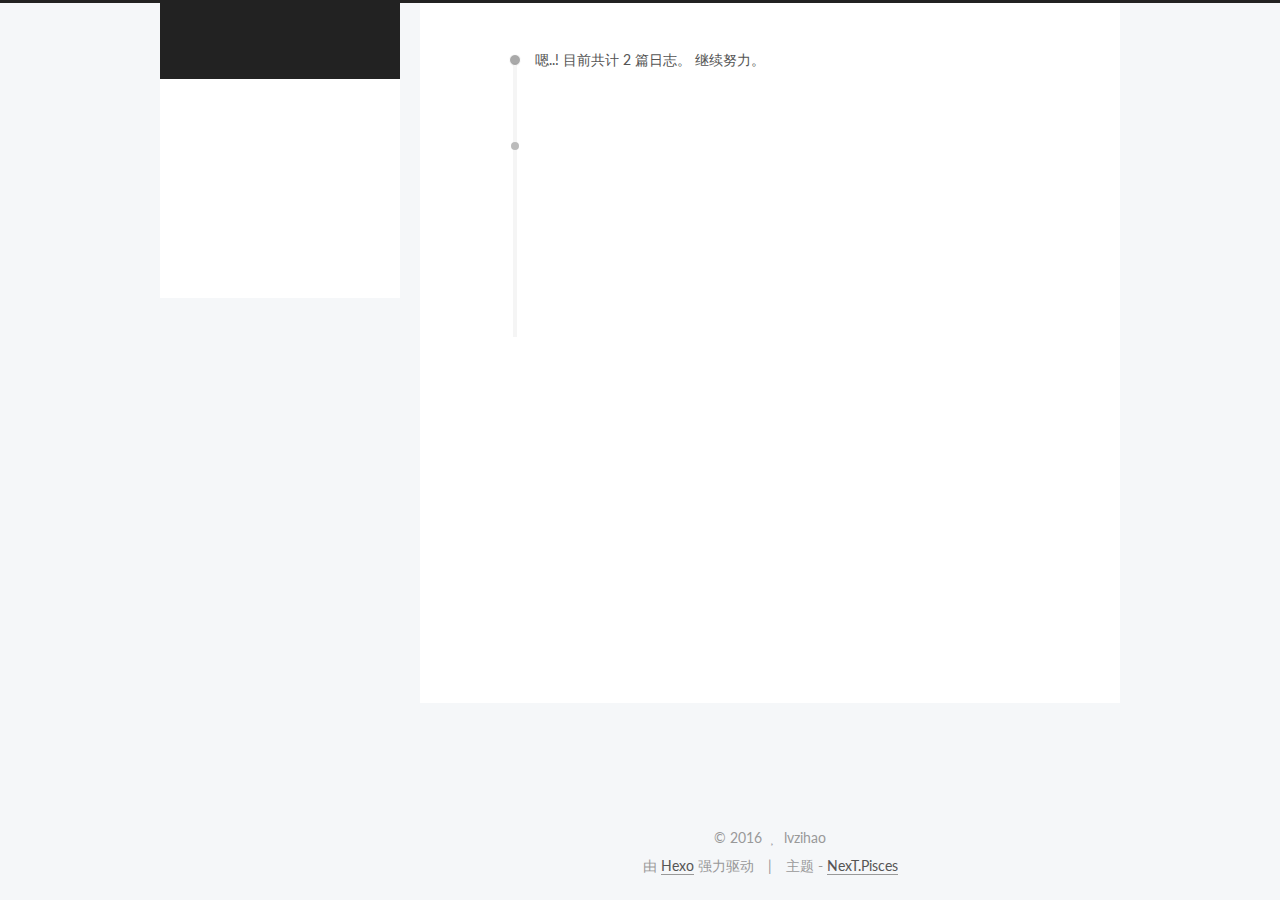
==== commit 6617d63b: "Site updated: 2016-06-02 15:52:24" ====
--- a/archives/index.html
+++ b/archives/index.html
@@ -5,7 +5,7 @@
   
 
 
-<html class="theme-next muse use-motion">
+<html class="theme-next pisces use-motion">
 <head>
   <meta charset="UTF-8"/>
 <meta http-equiv="X-UA-Compatible" content="IE=edge,chrome=1" />
@@ -99,21 +99,21 @@
 <script type="text/javascript" id="hexo.configuration">
   var NexT = window.NexT || {};
   var CONFIG = {
-    scheme: 'Muse',
+    scheme: 'Pisces',
     sidebar: {"position":"left","display":"post"},
     fancybox: true,
     motion: true,
     duoshuo: {
       userId: 0,
-      author: 'Author'
+      author: '博主'
     }
   };
 </script>
 
-  <title> Archiv | hexo </title>
+  <title> 归档 | hexo </title>
 </head>
 
-<body itemscope itemtype="http://schema.org/WebPage" lang="">
+<body itemscope itemtype="http://schema.org/WebPage" lang="zh-Hans">
 
   
 
@@ -168,17 +168,37 @@
             
               <i class="menu-item-icon fa fa-fw fa-home"></i> <br />
             
-            Startseite
+            首页
           </a>
         </li>
       
         
+        <li class="menu-item menu-item-categories">
+          <a href="/archive" rel="section">
+            
+              <i class="menu-item-icon fa fa-fw fa-th"></i> <br />
+            
+            分类
+          </a>
+        </li>
+      
+        
+        <li class="menu-item menu-item-about">
+          <a href="/about" rel="section">
+            
+              <i class="menu-item-icon fa fa-fw fa-user"></i> <br />
+            
+            关于
+          </a>
+        </li>
+      
+        
         <li class="menu-item menu-item-archives">
           <a href="/archives" rel="section">
             
               <i class="menu-item-icon fa fa-fw fa-archive"></i> <br />
             
-            Archiv
+            归档
           </a>
         </li>
       
@@ -188,7 +208,7 @@
             
               <i class="menu-item-icon fa fa-fw fa-tags"></i> <br />
             
-            Tags
+            标签
           </a>
         </li>
       
@@ -218,7 +238,7 @@
       
         
       
-      Öhm..! Insgesamt 2 Artikel. Bleib dran.
+      嗯..! 目前共计 2 篇日志。 继续努力。
     </span>
 
     
@@ -345,7 +365,7 @@
           <div class="site-state-item site-state-posts">
             <a href="/archives">
               <span class="site-state-item-count">2</span>
-              <span class="site-state-item-name">Artikel</span>
+              <span class="site-state-item-name">日志</span>
             </a>
           </div>
 
@@ -392,13 +412,13 @@
 </div>
 
 <div class="powered-by">
-  Erstellt mit  <a class="theme-link" href="http://hexo.io">Hexo</a>
+  由 <a class="theme-link" href="http://hexo.io">Hexo</a> 强力驱动
 </div>
 
 <div class="theme-info">
-  Theme -
+  主题 -
   <a class="theme-link" href="https://github.com/iissnan/hexo-theme-next">
-    NexT.Muse
+    NexT.Pisces
   </a>
 </div>
 
@@ -464,6 +484,13 @@
   
   
 
+
+  <script type="text/javascript" src="/js/src/affix.js?v=5.0.1"></script>
+
+  <script type="text/javascript" src="/js/src/schemes/pisces.js?v=5.0.1"></script>
+
+
+
   
   
     <script type="text/javascript" id="motion.page.archive">
--- a/css/main.css
+++ b/css/main.css
@@ -728,7 +728,7 @@
   font-size: 14px;
   color: #fff;
   background: #222;
-  border: 2px solid #222;
+  border: 2px solid #555;
   text-decoration: none;
   border-radius: 0;
   transition-property: background-color;
@@ -739,8 +739,8 @@
 .btn:hover,
 .post-more-link .btn:hover {
   border-color: #222;
-  color: #222;
-  background: #fff;
+  color: #fff;
+  background: #222;
 }
 .btn-bar {
   display: block;
@@ -845,7 +845,7 @@
   width: 25px;
   background: #222;
   font-size: 12px;
-  opacity: 1;
+  opacity: 0.6;
   color: #fff;
   cursor: pointer;
   text-align: center;
@@ -866,7 +866,7 @@
   }
 }
 .back-to-top.back-to-top-on {
-  bottom: 19px;
+  bottom: 40px;
 }
 .header {
   background: #fff;
@@ -915,7 +915,7 @@
 .site-subtitle {
   margin-top: 10px;
   font-size: 13px;
-  color: #999;
+  color: #ddd;
 }
 .use-motion .brand {
   opacity: 0;
@@ -988,7 +988,8 @@
   transition-timing-function: ease-in-out;
   transition-delay: 0s;
 }
-.menu .menu-item a:hover {
+.menu .menu-item a:hover,
+.menu-item-active a {
   border-bottom-color: #222;
 }
 .menu .menu-item .fa {
@@ -1216,7 +1217,7 @@
   font-size: 26px;
   text-align: center;
   word-break: break-word;
-  font-weight: 400;
+  font-weight: 300;
 }
 @media (max-width: 767px) {
   .posts-expand .post-title {
@@ -1308,10 +1309,10 @@
   margin-top: 50px;
 }
 .post-more-link .btn {
-  color: #fff;
+  color: #555;
   font-size: 14px;
-  background: #222;
-  border-radius: 0;
+  background: #fff;
+  border-radius: 2px;
   line-height: 2;
 }
 .posts-expand .post-tags {
@@ -1464,20 +1465,20 @@
   display: block;
   margin: 0 auto;
   padding: 2px;
-  max-width: 96px;
+  max-width: 120px;
   height: auto;
-  border: 2px solid #333;
+  border: 1px solid #eee;
 }
 .site-author-name {
-  margin: 5px 0 0;
+  margin: 0;
   text-align: center;
-  color: #f5f5f5;
-  font-weight: normal;
+  color: #222;
+  font-weight: 600;
 }
 .site-description {
-  margin-top: 5px;
+  margin-top: 0;
   text-align: center;
-  font-size: 14px;
+  font-size: 13px;
   color: #999;
 }
 .site-state {
@@ -1489,7 +1490,7 @@
 .site-state-item {
   display: inline-block;
   padding: 0 15px;
-  border-left: 1px solid #333;
+  border-left: 1px solid #eee;
 }
 .site-state-item:first-child {
   border-left: none;
@@ -1502,11 +1503,11 @@
   text-align: center;
   color: inherit;
   font-weight: 600;
-  font-size: 18px;
+  font-size: 16px;
 }
 .site-state-item-name {
   font-size: 13px;
-  color: inherit;
+  color: #999;
 }
 .feed-link {
   margin-top: 20px;
@@ -1548,7 +1549,7 @@
   width: 4px;
   height: 4px;
   border-radius: 50%;
-  background: #d905a7;
+  background: #2b6b61;
 }
 .links-of-blogroll {
   font-size: 13px;
@@ -1577,7 +1578,7 @@
   color: #555;
 }
 .sidebar-nav li:hover {
-  color: #f5f5f5;
+  color: #fc6423;
 }
 .page-post-detail .sidebar-nav-toc {
   padding: 0 5px;
@@ -1586,11 +1587,11 @@
   margin-left: 10px;
 }
 .sidebar-nav .sidebar-nav-active {
-  color: #87daff;
-  border-bottom-color: #87daff;
+  color: #fc6423;
+  border-bottom-color: #fc6423;
 }
 .sidebar-nav .sidebar-nav-active:hover {
-  color: #87daff;
+  color: #fc6423;
 }
 .sidebar-panel {
   display: none;
@@ -1623,12 +1624,12 @@
   transition-timing-function: ease-in-out;
   transition-delay: 0s;
   transition-property: all;
-  color: #999;
-  border-bottom-color: #555;
+  color: #666;
+  border-bottom-color: #ccc;
 }
 .post-toc ol a:hover {
-  color: #ccc;
-  border-bottom-color: #ccc;
+  color: #000;
+  border-bottom-color: #000;
 }
 .post-toc .nav-item {
   overflow: hidden;
@@ -1649,14 +1650,14 @@
   display: block;
 }
 .post-toc .nav .active > a {
-  color: #87daff;
-  border-bottom-color: #87daff;
+  color: #fc6423;
+  border-bottom-color: #fc6423;
 }
 .post-toc .nav .active-current > a {
-  color: #87daff;
+  color: #fc6423;
 }
 .post-toc .nav .active-current > a:hover {
-  color: #87daff;
+  color: #fc6423;
 }
 .footer {
   font-size: 14px;
@@ -2034,6 +2035,28 @@
   top: 42%;
   color: #ccc;
 }
+.busuanzi-count:before {
+  content: " ";
+  float: left;
+  width: 260px;
+  min-height: 25px;
+}
+@media (min-width: 768px) and (max-width: 991px) {
+  .busuanzi-count {
+    width: auto;
+  }
+  .busuanzi-count:before {
+    display: none;
+  }
+}
+@media (max-width: 767px) {
+  .busuanzi-count {
+    width: auto;
+  }
+  .busuanzi-count:before {
+    display: none;
+  }
+}
 .site-uv,
 .site-pv,
 .page-pv {
@@ -2105,78 +2128,395 @@
   padding-left: 10px;
 }
 .page-post-detail .sidebar-toggle-line {
-  background: #87daff;
+  background: #fc6423;
 }
 .page-post-detail .comments {
   overflow: hidden;
 }
-@media (max-width: 767px) {
-  .header-inner,
-  .container .main-inner,
+body {
+  background: #f5f7f9;
+}
+@media (min-width: 992px) {
+  .full-image.full-image.full-image {
+    max-width: none;
+    width: 118%;
+    margin: 0 -9%;
+  }
+}
+.header {
+  position: relative;
+  margin: 0 auto;
+  width: 960px;
+}
+@media (min-width: 768px) and (max-width: 991px) {
+  .header {
+    width: auto;
+  }
+}
+@media (max-width: 767px) {
+  .header {
+    width: auto;
+  }
+}
+.header-inner {
+  position: absolute;
+  top: 0;
+  overflow: hidden;
+  padding: 0;
+  width: 240px;
+  background: #fff;
+}
+@media (min-width: 1600px) {
+  .container .header-inner {
+    width: 240px;
+  }
+}
+@media (min-width: 768px) and (max-width: 991px) {
+  .header-inner {
+    position: relative;
+    width: auto;
+  }
+}
+@media (max-width: 767px) {
+  .header-inner {
+    position: relative;
+    width: auto;
+  }
+}
+.main:before,
+.main:after {
+  content: " ";
+  display: table;
+}
+.main:after {
+  clear: both;
+}
+@media (min-width: 768px) and (max-width: 991px) {
+  .main {
+    padding-bottom: 100px;
+  }
+}
+@media (max-width: 767px) {
+  .main {
+    padding-bottom: 100px;
+  }
+}
+.container .main-inner {
+  width: 960px;
+}
+@media (min-width: 768px) and (max-width: 991px) {
+  .container .main-inner {
+    width: auto;
+  }
+}
+@media (max-width: 767px) {
+  .container .main-inner {
+    width: auto;
+  }
+}
+.content-wrap {
+  float: right;
+  box-sizing: border-box;
+  padding: 40px;
+  width: 700px;
+  background: #fff;
+  min-height: 700px;
+}
+@media (min-width: 768px) and (max-width: 991px) {
+  .content-wrap {
+    width: 100%;
+    padding: 20px;
+  }
+}
+@media (max-width: 767px) {
+  .content-wrap {
+    width: 100%;
+    padding: 20px;
+    min-height: auto;
+  }
+}
+.sidebar {
+  position: static;
+  float: left;
+  margin-top: 300px;
+  width: 240px;
+  background: #fff;
+  box-shadow: none;
+}
+@media (min-width: 768px) and (max-width: 991px) {
+  .sidebar {
+    display: none;
+  }
+}
+@media (max-width: 767px) {
+  .sidebar {
+    display: none;
+  }
+}
+.sidebar-toggle {
+  display: none;
+}
+.footer-inner {
+  width: 960px;
+}
+.footer-inner:before {
+  content: " ";
+  float: left;
+  width: 260px;
+  min-height: 50px;
+}
+@media (min-width: 768px) and (max-width: 991px) {
   .footer-inner {
     width: auto;
   }
-}
-.custom-logo .site-meta-headline {
-  text-align: center;
-}
-.custom-logo .brand {
+  .footer-inner:before {
+    display: none;
+  }
+}
+@media (max-width: 767px) {
+  .footer-inner {
+    width: auto;
+  }
+  .footer-inner:before {
+    display: none;
+  }
+}
+.sidebar-position-right .header-inner {
+  right: 0;
+}
+.sidebar-position-right .content-wrap {
+  float: left;
+}
+.sidebar-position-right .sidebar {
+  float: right;
+}
+.sidebar-position-right .footer-inner:before {
+  float: right;
+}
+.site-meta {
+  padding: 20px 0;
+  color: #fff;
+  background: #222;
+}
+@media (min-width: 768px) and (max-width: 991px) {
+  .site-meta {
+    box-shadow: 0 0 16px rgba(0,0,0,0.5);
+  }
+}
+@media (max-width: 767px) {
+  .site-meta {
+    box-shadow: 0 0 16px rgba(0,0,0,0.5);
+  }
+}
+.brand {
+  display: block;
+  padding: 0;
   background: none;
 }
-.custom-logo .site-title {
-  margin: 10px auto 0;
-  font-size: 24px;
-  color: #222;
-}
-.custom-logo .site-title a {
-  border: none;
-}
-.custom-logo-image {
-  margin: 0 auto;
-  padding: 5px;
-  max-width: 150px;
-  background: #fff;
-}
-@media (max-width: 767px) {
-  .site-nav {
-    position: absolute;
-    left: 0;
-    top: 52px;
-    margin: 0;
-    width: 100%;
-    padding: 0;
-    background: #fff;
-    border-bottom: 1px solid #ddd;
-  }
-}
-@media (max-width: 767px) {
-  .menu {
-    text-align: left;
-  }
-}
-@media (max-width: 767px) {
-  .menu .menu-item {
-    display: block;
-    margin: 0 10px;
-    vertical-align: top;
-  }
-}
-@media (max-width: 767px) {
-  .menu .menu-item br {
-    display: none;
-  }
-}
-@media (max-width: 767px) {
-  .menu .menu-item a {
-    padding: 5px 10px;
-  }
-}
-.menu .menu-item .fa {
-  margin-right: 0;
+.brand:hover {
+  color: #fff;
+}
+.site-subtitle {
+  margin: 0;
 }
 .site-search form {
   display: none;
 }
+.site-nav {
+  border-top: none;
+}
+@media (min-width: 768px) and (max-width: 991px) {
+  .site-nav {
+    display: none !important;
+  }
+}
+@media (min-width: 768px) and (max-width: 991px) {
+  .site-nav-on {
+    display: block !important;
+  }
+}
+.menu .menu-item {
+  display: block;
+  margin: 0;
+  list-style: none;
+}
+.menu .menu-item a {
+  position: relative;
+  box-sizing: border-box;
+  padding: 5px 20px;
+  text-align: left;
+  line-height: inherit;
+  transition-property: background-color;
+  transition-duration: 0.2s;
+  transition-timing-function: ease-in-out;
+  transition-delay: 0s;
+}
+.menu .menu-item a:hover,
+.menu-item-active a {
+  background: #f9f9f9;
+  border-bottom-color: #fff;
+}
+.menu .menu-item br {
+  display: none;
+}
+.menu-item-active a:after {
+  content: " ";
+  position: absolute;
+  top: 50%;
+  margin-top: -3px;
+  right: 15px;
+  width: 6px;
+  height: 6px;
+  border-radius: 50%;
+  background-color: #bbb;
+}
+.btn-bar {
+  background-color: #fff;
+}
+.site-nav-toggle {
+  top: 20px;
+  left: 20px;
+}
+@media (min-width: 768px) and (max-width: 991px) {
+  .site-nav-toggle {
+    display: block;
+  }
+}
+.use-motion .sidebar .motion-element {
+  opacity: 1;
+}
+.sidebar {
+  display: none;
+  right: auto;
+  bottom: auto;
+  -webkit-transform: none;
+}
+.sidebar-inner {
+  box-sizing: border-box;
+  width: 240px;
+  color: #555;
+  background: #fff;
+}
+.sidebar-inner.affix {
+  position: fixed;
+  top: 0;
+}
+.site-overview {
+  margin: 0 2px;
+  text-align: left;
+}
+.site-author:before,
+.site-author:after {
+  content: " ";
+  display: table;
+}
+.site-author:after {
+  clear: both;
+}
+.sidebar a {
+  color: #555;
+}
+.sidebar a:hover {
+  color: #222;
+}
+.links-of-author-item a:before {
+  display: none;
+}
+.links-of-author-item a {
+  border-bottom: none;
+  text-decoration: underline;
+}
+.feed-link {
+  border-top: 1px dotted #ccc;
+  border-bottom: 1px dotted #ccc;
+  text-align: center;
+}
+.feed-link a {
+  display: block;
+  color: #fc6423;
+  border: none;
+}
+.feed-link a:hover {
+  background: none;
+  color: #e34603;
+}
+.feed-link a:hover i {
+  color: #e34603;
+}
+.links-of-author:before,
+.links-of-author:after {
+  content: " ";
+  display: table;
+}
+.links-of-author:after {
+  clear: both;
+}
+.links-of-author-item {
+  float: left;
+  margin: 5px 0 0;
+  width: 50%;
+}
+.links-of-author-item a {
+  box-sizing: border-box;
+  display: inline-block;
+  margin-right: 0;
+  margin-bottom: 0;
+  padding: 0 5px;
+  overflow: hidden;
+  white-space: nowrap;
+  text-overflow: ellipsis;
+}
+.links-of-author-item a {
+  display: block;
+  text-decoration: none;
+}
+.links-of-author-item a:hover {
+  border-radius: 4px;
+  background: #eee;
+}
+.links-of-author-item .fa {
+  margin-right: 2px;
+  font-size: 16px;
+}
+.links-of-author-item .fa-globe {
+  font-size: 15px;
+}
+.links-of-blogroll {
+  margin-top: 20px;
+  padding: 3px 0 0;
+  border-top: 1px dotted #ccc;
+}
+.links-of-blogroll-title {
+  margin-top: 0;
+}
+.links-of-blogroll-item {
+  padding: 0;
+}
+.links-of-blogroll-inline:before,
+.links-of-blogroll-inline:after {
+  content: " ";
+  display: table;
+}
+.links-of-blogroll-inline:after {
+  clear: both;
+}
 .links-of-blogroll-inline .links-of-blogroll-item {
-  display: inline-block;
-}
+  float: left;
+  margin: 5px 0 0;
+  width: 50%;
+}
+.links-of-blogroll-inline .links-of-blogroll-item a {
+  box-sizing: border-box;
+  display: inline-block;
+  margin-right: 0;
+  margin-bottom: 0;
+  padding: 0 5px;
+  overflow: hidden;
+  white-space: nowrap;
+  text-overflow: ellipsis;
+}
+@media (max-width: 767px) {
+  .post-body {
+    text-align: justify;
+  }
+}
